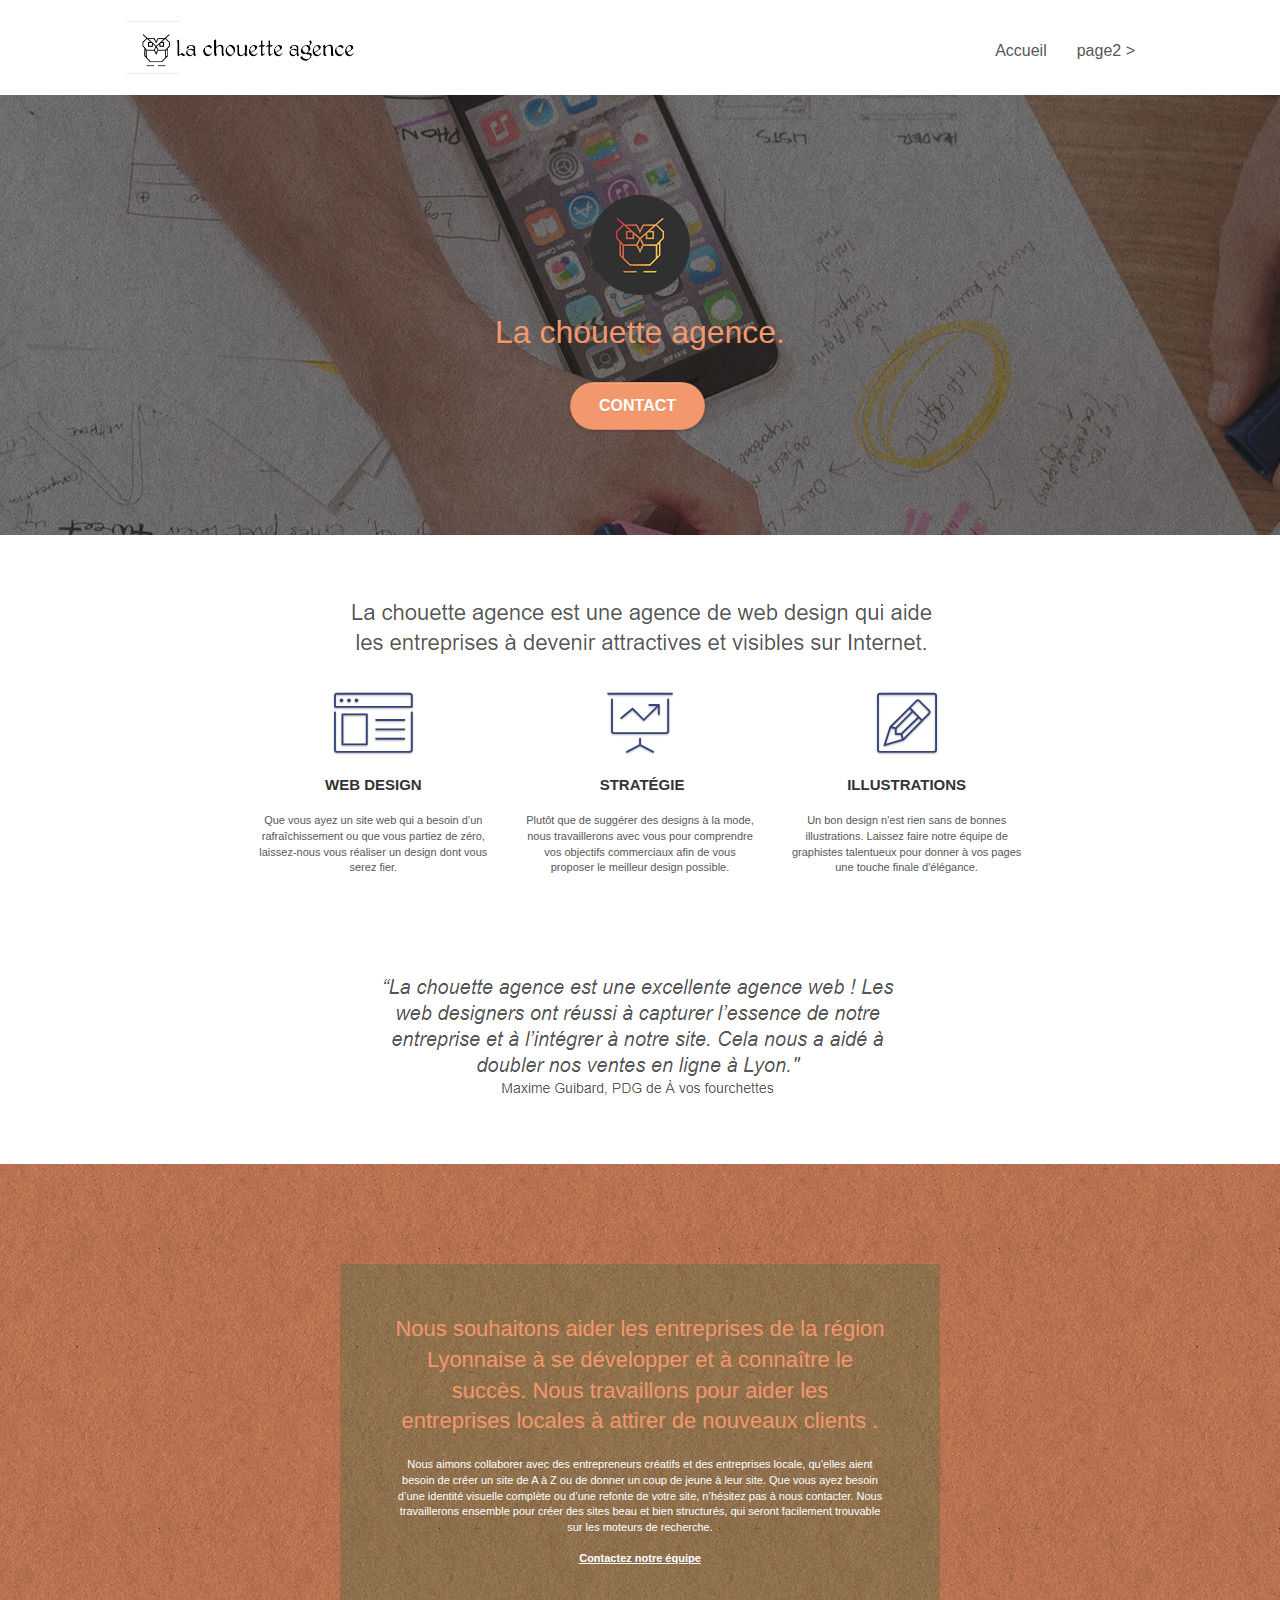
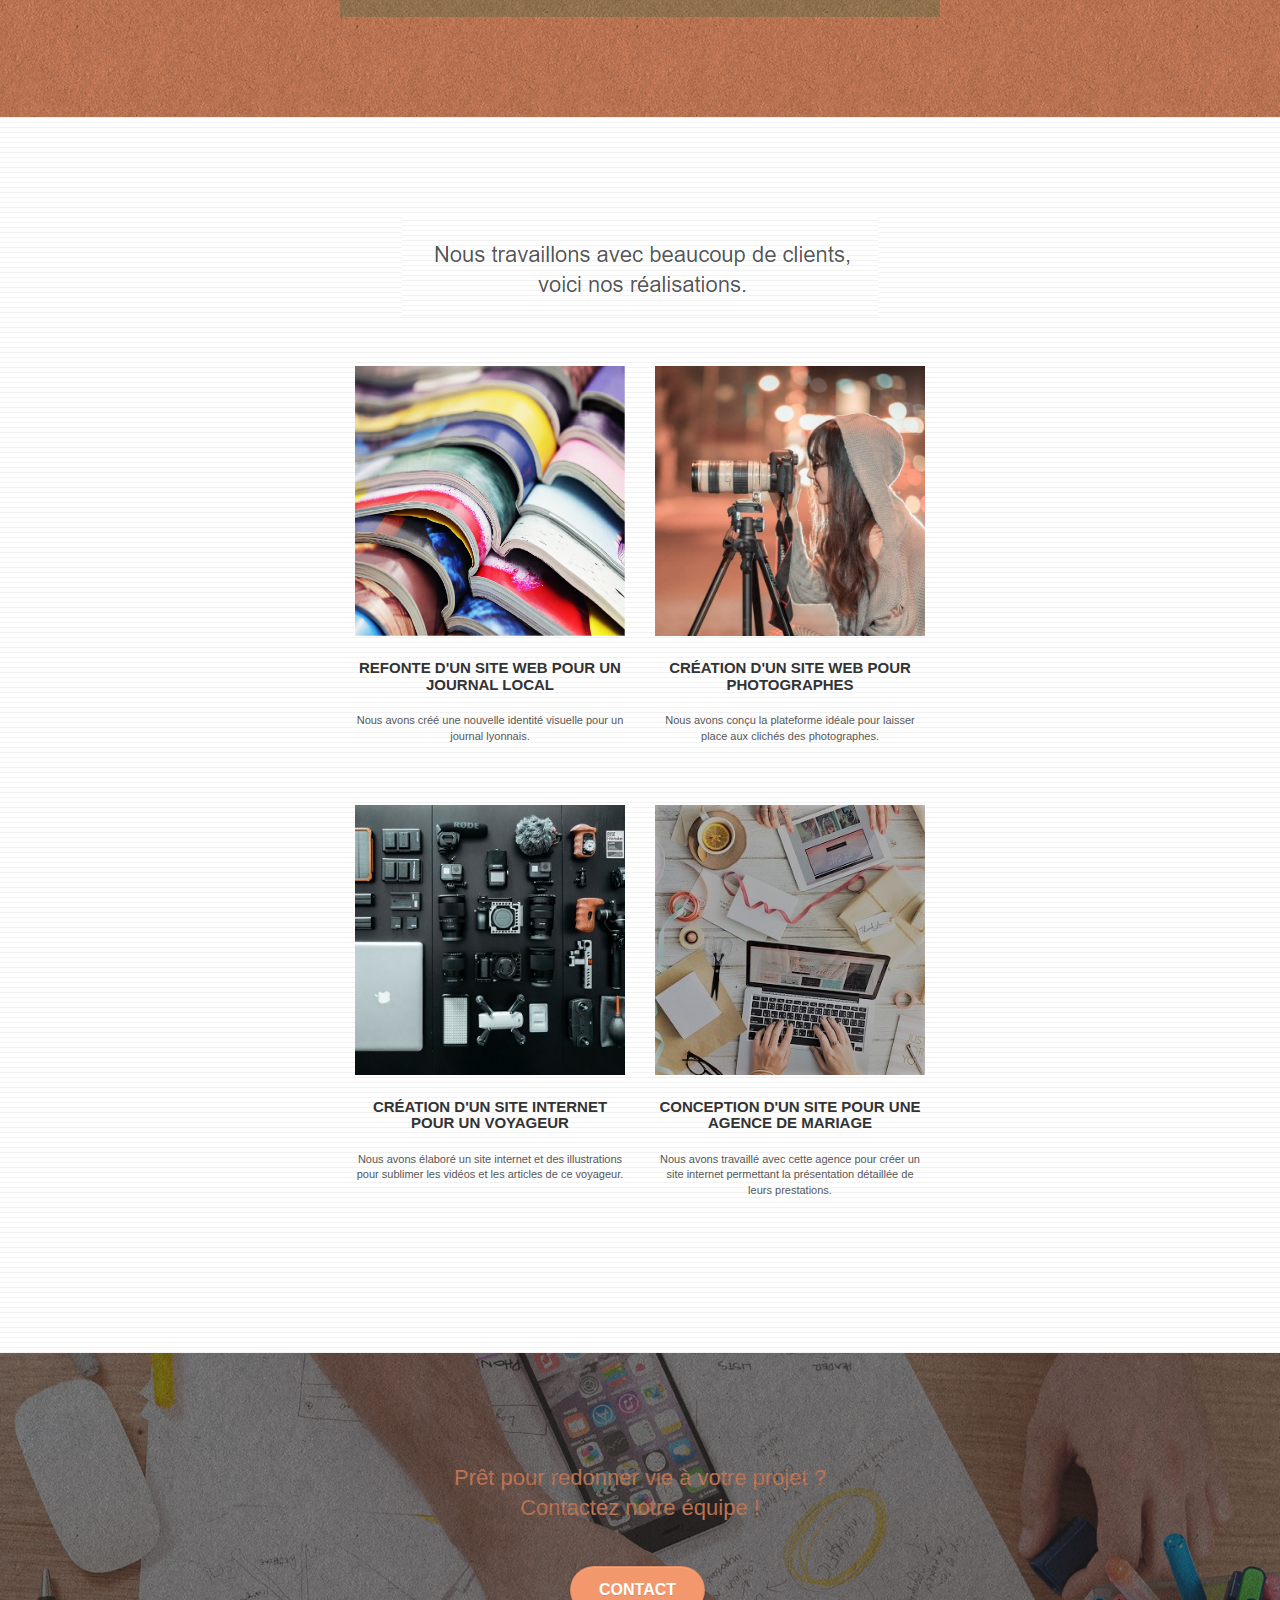
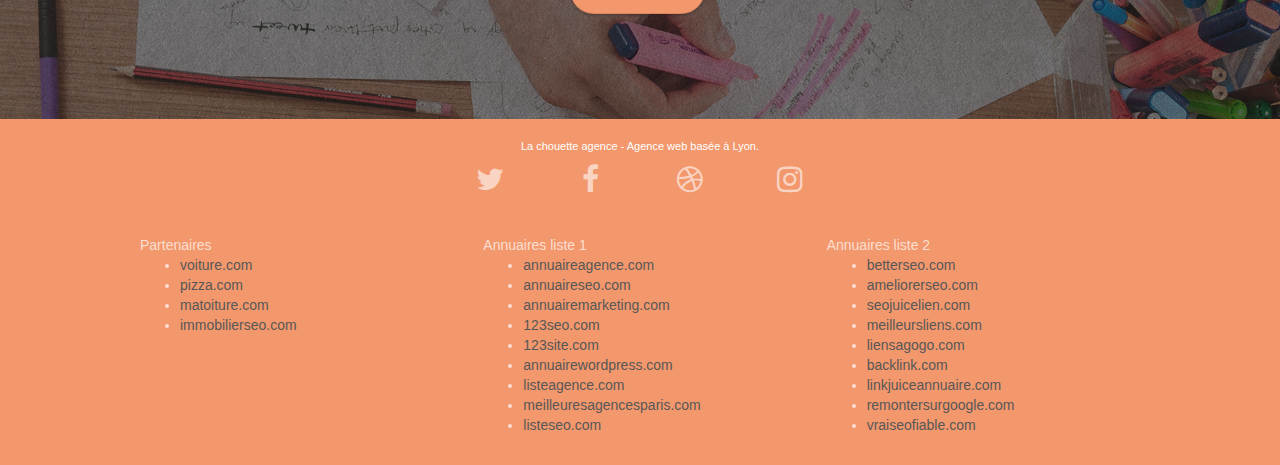
==== index.html @ ccd5a55a "lang fr" ====
<!doctype html>
<html lang="fr">
<head>
    <meta charset="utf-8">
    <meta name="keywords" content="seo, google, site web, site internet, agence design paris, agence design, agence design,agence design,agence design,agence design,agence design,agence design,agence design,agence design">
    <meta name="description" content="">
    <meta name="viewport" content="width=device-width, initial-scale=1.0, viewport-fit=cover">
    <link rel="shortcut icon" type="image/png" href="favicon.jpg">
    
	<link rel="stylesheet" type="text/css" href="./css/bootstrap.css">
	<link rel="stylesheet" type="text/css" href="style.css">
	<link rel="stylesheet" type="text/css" href="./css/font-awesome.css">
	<link rel="stylesheet" type="text/css" href="./css/et-line.css">
	
    
	<script src="./js/jquery-2.1.0.js"></script>
	<script src="./js/bootstrap.js"></script>
	<script src="./js/blocs.js"></script>
	<script src="./js/jquery.touchSwipe.js" defer></script>
	<script src="./js/gmaps.js"></script>

    <title>.</title>

    
<!-- Analytics -->
 
<!-- Analytics END -->
    
</head>
<body>
<!-- Principal conteneur -->
<div class="page-container">
    
<!-- bloc-0 -->
<div class="bloc bgc-white l-bloc " id="bloc-0">
	<div class="container bloc-sm">

		<nav class="navbar row">
			<div class="navbar-header">
				<div class="keywords" style="color:#cccccc;font-size:1px;">Agence web à paris, stratégie web, web design, illustrations, design de site web, site web, web, internet, site internet, site</div>
				<a class="navbar-brand" href="index.html"><img src="img/la-chouette-agence.png" alt="paris web design logo agence web meilleure agence" height="40" /></a>
				<div class="keywords" style="color:#cccccc;font-size:1px;">Agence web à paris, stratégie web, web design, illustrations, design de site web, site web, web, internet, site internet, site</div>
				<button id="nav-toggle" type="button" class="ui-navbar-toggle navbar-toggle" data-toggle="collapse" data-target=".navbar-1">
					<span class="sr-only">Toggle navigation</span><span class="icon-bar"></span><span class="icon-bar"></span><span class="icon-bar"></span>
				</button>
			</div>
			<div class="collapse navbar-collapse navbar-1 special-dropdown-nav">
				<ul class="site-navigation nav navbar-nav">
					<li>
						<a href="index.html">Accueil</a>
					</li>
					<li>
					</li>
					<li>
						<a href="page2.html">page2 &gt;</a>
					</li>
				</ul>
			</div>
		</nav>
	</div>
</div>
<!-- bloc-0 END -->

<!-- bloc-1-presentation -->
<div class="bloc bgc-dark-slate-blue bg-banniere d-bloc bg-t-edge bloc-bg-texture texture-paper b-parallax" id="bloc-1-hero">
	<div class="container bloc-lg">
		<div class="row tight-width-whitespace">
			<div class="col-sm-12">
				<img src="img/logo.png" class="center-block image-resize-mode" width="100" alt="La chouette agence, agence web paris, création logo paris" />
				<h1 class="text-center hero-bloc-text tc-white ">
					La chouette agence.
				</h1>
				<div class="text-center">
					<a href="page2.html" class="btn btn-lg btn-clean btn-rd cta-hero btn-atomic-tangerine" id="cta-hero">Contact</a>
				</div>
			</div>
		</div>
	</div>
</div>
<!-- bloc-1-presentation END -->

<!-- bloc-2-services -->
<div class="bloc bgc-white l-bloc" id="bloc-2-services">
	<div class="container bloc-md">
		<div class="row">
			<div class="col-sm-12 text-center">
				<img alt="agence web, agence web paris, web design paris, stratégie web" src="img/title.png" />
			</div>
		</div>
		<div class="row voffset-lg med-width-whitespace">
			<div class="col-sm-4">
				<div class="text-center">
					<span class="et-icon-browser sm-shadow icon-dark-slate-blue icons icon-lg"></span>
				</div>
				<h3 class="mg-md text-center">
					Web design
				</h3>
				<p class="text-center ">
					Que vous ayez un site web qui a besoin d&rsquo;un rafraîchissement ou que vous partiez de zéro, laissez-nous vous réaliser un design dont vous serez fier.
				</p>
			</div>
			<div class="col-sm-4">
				<div class="text-center">
					<span class="et-icon-presentation sm-shadow icon-dark-slate-blue icons icon-lg"></span>
				</div>
				<h3 class="mg-md text-center">
					&nbsp;Stratégie
				</h3>
				<p class="text-center ">
					Plutôt que de suggérer des designs à la mode, nous travaillerons avec vous pour comprendre vos objectifs commerciaux afin de vous proposer le meilleur design possible.<br>
				</p>
			</div>
			<div class="col-sm-4">
				<div class="text-center">
					<span class="et-icon-edit sm-shadow icon-dark-slate-blue icons icon-lg"></span>
				</div>
				<h3 class="mg-md text-center">
					Illustrations
				</h3>
				<p class="text-center ">
					Un bon design n'est rien sans de bonnes illustrations. Laissez faire notre équipe de graphistes talentueux pour donner à vos pages une touche finale d'élégance.
				</p>
			</div>
		</div>
		<div class="row voffset-lg voffset">
			<div class="col-xs-12 col-md-8 col-md-offset-2 text-center">
				<img alt="agence web, agence web paris, web design paris, stratégie web" src="img/citation.png" />

			</div>
		</div>
	</div>
</div>
<!-- bloc-2-services END -->

<!-- bloc-3-what-i-do -->
<div class="bloc tc-white bgc-atomic-tangerine bg-presentation d-bloc bloc-bg-texture texture-paper b-parallax" id="bloc-3-what-i-do">
	<div class="container bloc-lg">
		<div class="row tight-width-whitespace black-background">
			<div class="col-sm-12">
				<h2 class="mg-md text-center tc-white">
					Nous souhaitons aider les entreprises de la région Lyonnaise à se développer et à connaître le succès. Nous travaillons pour aider les entreprises locales à attirer de nouveaux clients .<br>
				</h2>
				<p class="text-center white">
					Nous aimons collaborer avec des entrepreneurs créatifs et des entreprises locale, qu’elles aient besoin de créer un site de A à Z ou de donner un coup de jeune à leur site. Que vous ayez besoin d’une identité visuelle complète ou d’une refonte de votre site, n’hésitez pas à nous contacter. Nous travaillerons ensemble pour créer des sites beau et bien structurés, qui seront facilement trouvable sur les moteurs de recherche. <br><br><a class="ltc-white bold-link" href="page2.html">Contactez notre équipe</a><br>
				</p>
			</div>
		</div>
	</div>
</div>
<!-- bloc-3-what-i-do END -->

<!-- bloc-4-portfolio -->
<div class="bloc bgc-white bg-lines-h2-bg bg-repeat l-bloc" id="bloc-4-portfolio">
	<div class="container bloc-lg">
		<div class="row">
			<div class="col-sm-12 text-center">
				<img alt="agence web, agence web paris, web design paris, stratégie web" src="img/title2.png" />
			</div>
		</div>
		<div class="row tight-width-whitespace portfolio-row">
			<div class="col-sm-6">
				<a href="#" data-lightbox="img/1.jpg" data-gallery-id="gallery-1" data-caption="Refonte d'un site web pour un journal local" data-frame="snapshot-lb"><img src="img/1.jpg" alt="paris web design logo agence web meilleure agence et refonte site web journal" class="img-responsive portfolio-thumb" /></a>
				<h3 class="mg-md text-center">
					Refonte d'un site web pour un journal local
				</h3>
				<p class="text-center">
					Nous avons créé une nouvelle identité visuelle pour un journal lyonnais.
				</p>
			</div>
			<div class="col-sm-6">
				<a href="#" data-lightbox="img/2.jpg" data-gallery-id="gallery-1" data-caption="Création d'un site web pour photographes" data-frame="snapshot-lb"><img src="img/2.jpg" class="img-responsive portfolio-thumb" alt="paris web design logo agence web meilleure agence, Création d'un site web pour photographes" /></a>
				<h3 class="mg-md text-center">
					Création d'un site web pour photographes
				</h3>
				<p class="text-center">
					Nous avons conçu la plateforme idéale pour laisser place aux clichés des photographes.
				</p>
			</div>
		</div>
		<div class="row tight-width-whitespace portfolio-row">
			<div class="col-sm-6">
				<a href="#" data-lightbox="img/3.bmp" data-gallery-id="gallery-1" data-caption="Création d'un site internet pour un voyageur" data-frame="snapshot-lb"><img src="img/3.bmp" class="img-responsive portfolio-thumb" alt="paris web design logo agence web meilleure agence, Création d'un site web pour voyageur"/></a>
				<h3 class="mg-md text-center">
					Création d'un site internet pour un voyageur
				</h3>
				<p class="text-center">
					Nous avons élaboré un site internet et des illustrations pour sublimer les vidéos et les articles de ce voyageur.
				</p>
			</div>
			<div class="col-sm-6">
				<a href="#" data-lightbox="img/4.bmp" data-gallery-id="gallery-1" data-caption="Conception d'un site pour une agence de mariage" data-frame="snapshot-lb"><img src="img/4.bmp" class="img-responsive portfolio-thumb" alt="paris web design logo agence web meilleure agence, Création d'un site web pour agence de mariage" /></a>
				<h3 class="mg-md text-center">
					Conception d'un site pour une agence de mariage
				</h3>
				<p class="text-center">
					Nous avons travaillé avec cette agence pour créer un site internet permettant la présentation détaillée de leurs prestations.
				</p>
			</div>
		</div>
	</div>
</div>
<!-- bloc-4-portfolio END -->

<!-- bloc-5-cta -->
<div class="bloc bgc-dark-slate-blue bg-banniere d-bloc bloc-bg-texture texture-paper" id="bloc-5-cta">
	<div class="container bloc-lg">
		<div class="row">
			<h2 class="mg-md text-center tc-white">
				Prêt pour redonner vie à votre projet ?<br>Contactez notre équipe !
			</h2>
			<div class="col-sm-12 text-center">
				<a href="page2.html" class="btn btn-atomic-tangerine btn-clean btn-rd btn-lg cta-hero">Contact</a>
			</div>
		</div>
	</div>
</div>
<!-- bloc-5-cta END -->

<!-- Footer - bloc-8 -->
<div class="bloc bgc-atomic-tangerine d-bloc" id="bloc-8">
	<div class="container bloc-sm">
		<div class="row">
			<div class="col-sm-12">
				<p class="text-center white">
					La chouette agence - Agence web basée à Lyon.<br>
				</p>
				<div class="row row-no-gutters social">
					<div class="col-sm-3">
						<div class="text-center">
							<a class="social" href="index.html"><span class="fa fa-twitter icon-md"></span></a>
						</div>
					</div>
					<div class="col-sm-3">
						<div class="text-center">
							<a class="social" href="index.html"><span class="fa fa-facebook icon-md"></span></a>
						</div>
					</div>
					<div class="col-sm-3">
						<div class="text-center">
							<a class="social" href="index.html"><span class="fa fa-dribbble icon-md"></span></a>
						</div>
					</div>
					<div class="col-sm-3">
						<div class="text-center">
							<a class="social" href="index.html"><span class="fa fa-instagram icon-md"></span></a>
						</div>
					</div>
					<div class="keywords" style="color:#F3976C;">Agence web à paris, stratégie web, web design, illustrations, design de site web, site web, web, internet, site internet, site</div>
				</div>
				<div class="row">
					<div class="col-sm-4">
						Partenaires
							<ul>
								<li><a href="voiture.com">voiture.com</a></li>
								<li><a href="pizza.com">pizza.com</a></li>
								<li><a href="matoiture.com">matoiture.com</a></li>
								<li><a href="immobilierseo.com">immobilierseo.com</a></li>
							</ul>		
					</div>
					<div class="col-sm-4">
						Annuaires liste 1
						<ul>
							<li><a href="annuaireagence.com">annuaireagence.com</a></li>
							<li><a href="annuaireseo.com">annuaireseo.com</a></li>
							<li><a href="annuairemarketing.com">annuairemarketing.com</a></li>
							<li><a href="123seoture.com">123seo.com</a></li>
							<li><a href="123site.com">123site.com</a></li>
							<li><a href="annuairewordpress.com">annuairewordpress.com</a></li>
							<li><a href="listeagence.com">listeagence.com</a></li>
							<li><a href="meilleuresagencesparis.com">meilleuresagencesparis.com</a></li>
							<li><a href="listeseo.com">listeseo.com</a></li>
						</ul>
					</div>
					<div class="col-sm-4">
						Annuaires liste 2
						<ul>
							<li><a href="betterseo.com">betterseo.com</a></li>
							<li><a href="ameliorerseo.com">ameliorerseo.com</a></li>
							<li><a href="seojuicelien.com">seojuicelien.com</a></li>
							<li><a href="meilleursliens.com">meilleursliens.com</a></li>
							<li><a href="liensagogo.com">liensagogo.com</a></li>
							<li><a href="backlink.com">backlink.com</a></li>
							<li><a href="linkjuiceannuaire.com">linkjuiceannuaire.com</a></li>
							<li><a href="remontersurgoogle.com">remontersurgoogle.com</a></li>
							<li><a href="vraiseofiable.com">vraiseofiable.com</a></li>
						</ul>
					</div>
				</div>
			</div>
		</div>
	</div>
</div>
<!-- Footer - bloc-8 END -->

</div>
<!-- Principal conteneur END -->
    

</body>
</html>
---- style.css ----
body {
    margin: 0;
    padding: 0;
    background: #FFF;
    overflow-x: hidden;
    -webkit-font-smoothing: antialiased;
    -moz-osx-font-smoothing: grayscale;
}

a,
button {
    transition: all .3s ease-in-out;
    outline: none!important;
}

a:hover {
    text-decoration: none;
    cursor: pointer;
}

#page-loading-blocs-notifaction {
    position: fixed;
    top: 0;
    bottom: 0;
    width: 100%;
    z-index: 100000;
    background: #FFFFFF url("img/pageload-spinner.gif") no-repeat center center;
}

.bloc {
    width: 100%;
    clear: both;
    background: 50% 50% no-repeat;
    padding: 0 50px;
    -webkit-background-size: cover;
    -moz-background-size: cover;
    -o-background-size: cover;
    background-size: cover;
    position: relative;
}

.bloc .container {
    padding-left: 0;
    padding-right: 0;
}

body > #bloc-2-services >.bloc-md > .row > .textcenter{
    font-size:40px;
}
.text-center > .titre1{
    font-size:25px;
    width:670px;
}

.bloc-lg {
    padding: 100px 50px;
}

.bloc-md {
    padding: 50px;
}

.bloc-sm {
    padding: 20px 50px;
}

.bg-center,
.bg-l-edge,
.bg-r-edge,
.bg-t-edge,
.bg-b-edge,
.bg-tl-edge,
.bg-bl-edge,
.bg-tr-edge,
.bg-br-edge,
.bg-repeat {
    -webkit-background-size: auto!important;
    -moz-background-size: auto!important;
    -o-background-size: auto!important;
    background-size: auto!important;
}

.bg-repeat {
    background: repeat;
}

.bg-t-edge {
    background: top no-repeat;
}

.bloc-bg-texture::before {
    content: "";
    background-size: 2px 2px;
    position: absolute;
    top: 0;
    bottom: 0;
    left: 0;
    right: 0;
}

.texture-paper::before {
    background: url("img/texture-paper.png");
    background-size: 280px 280px;
}

.b-parallax {
    background-attachment: fixed;
}

.d-bloc {
    color: rgba(255, 255, 255, .7);
}

.d-bloc button:hover {
    color: rgba(255, 255, 255, .9);
}

.d-bloc .icon-round,
.d-bloc .icon-square,
.d-bloc .icon-rounded,
.d-bloc .icon-semi-rounded-a,
.d-bloc .icon-semi-rounded-b {
    border-color: rgba(255, 255, 255, .9);
}

.d-bloc .divider-h span {
    border-color: rgba(255, 255, 255, .2);
}

.d-bloc .a-btn,
.d-bloc .navbar a,
.d-bloc .navbar-brand,
.d-bloc a .icon-sm,
.d-bloc a .icon-md,
.d-bloc a .icon-lg,
.d-bloc a .icon-xl,
.d-bloc h1 a,
.d-bloc h2 a,
.d-bloc h3 a,
.d-bloc h4 a,
.d-bloc h5 a,
.d-bloc h6 a,
.d-bloc p a {
    color: rgba(255, 255, 255, .6);
}

.d-bloc .a-btn:hover,
.d-bloc .navbar a:hover,
.d-bloc .navbar-brand:hover,
.d-bloc a:hover .icon-sm,
.d-bloc a:hover .icon-md,
.d-bloc a:hover .icon-lg,
.d-bloc a:hover .icon-xl,
.d-bloc h1 a:hover,
.d-bloc h2 a:hover,
.d-bloc h3 a:hover,
.d-bloc h4 a:hover,
.d-bloc h5 a:hover,
.d-bloc h6 a:hover,
.d-bloc p a:hover {
    color: rgba(255, 255, 255, 1);
}

.d-bloc .navbar-toggle .icon-bar {
    background: rgba(255, 255, 255, 1);
}

.d-bloc .btn-wire,
.d-bloc .btn-wire:hover {
    color: rgba(255, 255, 255, 1);
    border-color: rgba(255, 255, 255, 1);
}

.d-bloc .panel {
    color: rgba(0, 0, 0, .5);
}

.d-bloc .panel button:hover {
    color: rgba(0, 0, 0, .7);
}

.d-bloc .panel icon {
    border-color: rgba(0, 0, 0, .7);
}

.d-bloc .panel .divider-h span {
    border-color: rgba(0, 0, 0, .1);
}

.d-bloc .panel .a-btn {
    color: rgba(0, 0, 0, .6);
}

.d-bloc .panel .a-btn:hover {
    color: rgba(0, 0, 0, 1);
}

.d-bloc .panel .btn-wire,
.d-bloc .panel .btn-wire:hover {
    color: rgba(0, 0, 0, .7);
    border-color: rgba(0, 0, 0, .3);
}

.d-bloc .panel,
.l-bloc {
    color: rgba(0, 0, 0, .5);
}

.d-bloc .panel button:hover,
.l-bloc button:hover {
    color: rgba(0, 0, 0, .7);
}

.l-bloc .icon-round,
.l-bloc .icon-square,
.l-bloc .icon-rounded,
.l-bloc .icon-semi-rounded-a,
.l-bloc .icon-semi-rounded-b {
    border-color: rgba(0, 0, 0, .7);
}

.d-bloc .panel .divider-h span,
.l-bloc .divider-h span {
    border-color: rgba(0, 0, 0, .1);
}

.d-bloc .panel .a-btn,
.l-bloc .a-btn,
.l-bloc .navbar a,
.l-bloc .navbar-brand,
.l-bloc a .icon-sm,
.l-bloc a .icon-md,
.l-bloc a .icon-lg,
.l-bloc a .icon-xl,
.l-bloc h1 a,
.l-bloc h2 a,
.l-bloc h3 a,
.l-bloc h4 a,
.l-bloc h5 a,
.l-bloc h6 a,
.l-bloc p a {
    color: rgba(0, 0, 0, .6);
}

.d-bloc .panel .a-btn:hover,
.l-bloc .a-btn:hover,
.l-bloc .navbar a:hover,
.l-bloc .navbar-brand:hover,
.l-bloc a:hover .icon-sm,
.l-bloc a:hover .icon-md,
.l-bloc a:hover .icon-lg,
.l-bloc a:hover .icon-xl,
.l-bloc h1 a:hover,
.l-bloc h2 a:hover,
.l-bloc h3 a:hover,
.l-bloc h4 a:hover,
.l-bloc h5 a:hover,
.l-bloc h6 a:hover,
.l-bloc p a:hover {
    color: rgba(0, 0, 0, 1);
}

.l-bloc .navbar-toggle .icon-bar {
    color: rgba(0, 0, 0, .6);
}

.d-bloc .panel .btn-wire,
.d-bloc .panel .btn-wire:hover,
.l-bloc .btn-wire,
.l-bloc .btn-wire:hover {
    color: rgba(0, 0, 0, .7);
    border-color: rgba(0, 0, 0, .3);
}

.voffset {
    margin-top: 30px;
}

.voffset-lg {
    margin-top: 80px;
}

.row-no-gutters {
    margin-right: 0;
    margin-left: 0;
}

.row.row-no-gutters > [class^="col-"],
.row.row-no-gutters > [class*=" col-"] {
    padding-right: 0;
    padding-left: 0;
}

#bloc-1-hero h1 {
    font-size: 32px;
}

.navbar {
    margin-bottom: 0;
    z-index: 1;
}

.navbar-brand {
    height: auto;
    padding: 3px 15px;
    font-size: 25px;
    font-weight: normal;
    font-weight: 600;
    line-height: 44px;
}

.navbar-brand img {
    max-height: 200px;
    margin: 0 5px 0 0;
    display: inline;
}

.navbar-brand img[src$=svg] {
    min-width: 100px;
}

.nav-center .navbar-brand img {
    margin: 0;
}

.navbar .nav {
    padding-top: 2px;
    margin-right: -16px;
    float: right;
    z-index: 1;
}

.nav > li {
    float: left;
    margin-top: 4px;
    font-size: 16px;
}

.navbar-nav .open .dropdown-menu > li > a {
    text-align: inherit;
}

.nav > li a:hover,
.nav > li a:focus {
    background: transparent;
}

.navbar-toggle {
    margin: 10px 10px 0 0;
    border: 0px;
}

.navbar-toggle:hover {
    background: transparent!important;
}

.navbar-toggle .icon-bar {
    background-color: rgba(0, 0, 0, .5);
    width: 26px;
}

.nav-invert .navbar .nav {
    float: left;
}

.nav-invert .navbar-header,
.nav-invert .navbar-brand {
    float: right;
    position: relative;
    z-index: 2;
}

@media (min-width: 768px) {
    .site-navigation {
        position: absolute;
        top: 50%;
        right: 20px;
        transform: translate(0, -50%);
        -webkit-transform: translateY(-50%);
    }
    .nav > li .dropdown-menu a,
    .nav > li .dropdown-menu a:hover {
        color: #484848;
    }
    .nav-invert .site-navigation {
        left: 0;
        right: 0;
    }
    .nav-center {
        text-align: center;
    }
    .nav-center .navbar-header {
        width: 100%;
    }
    .nav-center .navbar-header,
    .nav-center .navbar-brand,
    .nav-center .nav > li {
        float: none;
        display: inline-block;
    }
    .nav-center .site-navigation {
        position: relative;
        width: 100%;
        right: 0;
        margin-right: 0px;
        margin-top: 20px;
    }
    .nav-center.mini-nav .navbar-toggle {
        float: none;
        margin: 10px auto 0;
    }
}

.nav > li > .dropdown a {
    background: none!important;
    display: block;
    padding: 14px 15px;
}

nav .caret {
    margin: 0 5px;
}

.dropdown-menu .dropdown-menu {
    top: -8px;
    left: 100%;
}

.dropdown-menu .dropmenu-flow-right {
    top: 100%;
    left: 0;
    margin-left: -1px;
    border-top-left-radius: 0;
    border-top-right-radius: 0;
}

.dropdown-menu .dropdown span {
    border: 4px solid black;
    border-top-color: transparent;
    border-right-color: transparent;
    border-bottom-color: transparent;
    margin: 6px -5px 0 0!important;
    float: right;
}

.mg-md {
    margin-top: 10px;
    margin-bottom: 20px;
}

.mg-lg {
    margin-top: 10px;
    margin-bottom: 40px;
}

.btn {
    margin: 0 5px 5px 0;
}

.btn.pull-right {
    margin: 0 0 5px 5px;
}

.btn-d,
.btn-d:hover,
.btn-d:focus {
    color: #FFF;
    background: rgba(0, 0, 0, .3);
}

button {
    outline: none!important;
}

.btn-rd {
    border-radius: 40px;
}

.btn-clean {
    border: 1px solid rgba(0, 0, 0, .08);
    border-bottom-color: rgba(0, 0, 0, .1);
    text-shadow: 0 1px 0 rgba(0, 0, 1, .1);
    box-shadow: 0 1px 3px rgba(0, 0, 1, .25), inset 0 1px 0 0 rgba(255, 255, 255, .15);
}

.icon-md {
    font-size: 30px!important;
}

.icon-lg {
    font-size: 60px!important;
}

.sm-shadow {
    text-shadow: 0 1px 2px rgba(0, 0, 0, .3);
}

.panel-sq,
.panel-sq .panel-heading,
.panel-sq .panel-footer {
    border-radius: 0;
}

.panel-rd {
    border-radius: 30px;
}

.panel-rd .panel-heading {
    border-radius: 29px 29px 0 0;
}

.panel-rd .panel-footer {
    border-radius: 0 0 29px 29px;
}

.form-control {
    border-color: rgba(0, 0, 0, .1);
    box-shadow: none;
}

.scrollToTop {
    width: 40px;
    height: 40px;
    position: fixed;
    bottom: 20px;
    right: 20px;
    opacity: 0;
    z-index: 500;
    transition: all .3s ease-in-out;
}

.scrollToTop span {
    margin-top: 6px;
}

.showScrollTop {
    font-size: 14px;
    opacity: 1;
}

a[data-lightbox] {
    position: relative;
    display: block;
    text-align: center;
}

a[data-lightbox]:hover::before {
    content: "+";
    font-family: "HelveticaNeue-Light", "Helvetica Neue Light", "Helvetica Neue", Helvetica, Arial;
    font-size: 32px;
    width: 50px;
    height: 50px;
    margin-left: -25px;
    border-radius: 50%;
    background: rgba(0, 0, 0, .6);
    color: #FFF;
    font-weight: 100;
    z-index: 1;
    position: absolute;
    top: 50%;
    transform: translateY(-50%);
    -webkit-transform: translateY(-50%);
}

a[data-lightbox]:hover img {
    opacity: 0.6;
    -webkit-animation-fill-mode: none;
    animation-fill-mode: none;
}

#lightbox-modal {
    display: flex;
    align-items: center;
}

#lightbox-modal .modal-dialog {
    width: 90%;
    max-width: 900px;
    margin: 0 auto 0;
}

#lightbox-modal .modal-dialog img {
    max-height: 90vh;
    margin: 0 auto;
}

.lightbox-caption {
    padding: 20px;
    color: #FFF;
    background: rgba(0, 0, 0, .5);
    position: absolute;
    left: 15px;
    right: 15px;
    bottom: 5px;
}

.close-lightbox {
    color: #FFF;
    font-size: 30px;
    position: absolute;
    top: 20px;
    right: 20px;
    z-index: 20;
    background: rgba(0, 0, 0, .5);
    border: none;
    line-height: 30px;
    padding: 0 9px 5px;
    opacity: 0.3;
}

.close-lightbox:hover,
.next-lightbox:hover,
.prev-lightbox:hover {
    opacity: 1.0;
    color: #FFF;
}

.next-lightbox,
.prev-lightbox {
    font-size: 20px;
    color: rgba(255, 255, 255, .9);
    background: rgba(0, 0, 0, .5);
    transition: all .2s ease-in-out;
    position: absolute;
    top: 45%;
    z-index: 1;
    opacity: 0.4;
}

.next-lightbox {
    padding: 6px 8px 1px 13px;
    right: 25px;
}

.prev-lightbox {
    padding: 6px 13px 1px 10px;
    left: 25px;
}

.snapshot-lb .modal-body {
    padding-bottom: 45px;
}

.snapshot-lb .lightbox-caption {
    padding: 0;
    color: rgba(0, 0, 0, .5);
    background: none;
}

h1,
h2,
h3,
h4,
h5,
h6,
p,
label,
.btn,
a {
    font-family: "helvetica";
    font-weight: 400;
    color: #575757!important;
}

.container {
    max-width: 1000px;
}

.hero-bloc-text {
    font-size: 38px;
}

.hero-bloc-text-sub {
    font-size: 36px;
}

.statement-bloc-text {
    line-height: 26px;
    font-style: italic;
    font-size: 20px;
    text-align: center;
    font-weight: lighter;
    max-width: 520px;
    margin: auto auto auto auto;
}

p {
    font-size: 11px;
}

.tight-width-whitespace {
    max-width: 600px;
    margin: auto auto auto auto;
}

.h1 {
    font-size: 20px;
    font-family: "Open Sans";
}

.cta-hero {
    margin-top: 22px;
    color: #FFFFFF!important;
    text-transform: uppercase;
    padding: 12px 28px 12px 28px;
    font-size: 16px;
    font-weight: 700;
}

.social {
    max-width: 400px;
    margin: auto auto auto auto;
}

h2 {
    font-size: 22px;
    line-height: 1.4em;
}

h3 {
    font-size: 15px;
    text-transform: uppercase;
    font-weight: 700;
    color: #333333!important;
}

.med-width-whitespace {
    max-width: 800px;
    margin: auto auto auto auto;
    box-shadow: 0px 0px 0px #000000;
}

h1 {
    color: #333333!important;
}

h4 {
    color: #333333!important;
}

.icons {
    margin-bottom: 14px;
    margin-top: 24px;
}

.white {
    color: #FFFFFF!important;
}

.portfolio-thumb {
    margin-bottom: 24px;
}

.portfolio-row {
    margin-bottom: 44px;
    margin-top: 50px;
}

.avatar {
    box-shadow: 0px 4px 9px rgba(0, 0, 0, 0.3);
}

.black-background {
    background-color: rgba(165, 147, 99, 0.7);
    padding: 40px 40px 40px 40px;
}

.bold-link {
    font-weight: 900;
    text-decoration: underline!important;
}

.bgc-white {
    background-color: #FFFFFF;
}

.bgc-dark-slate-blue {
    background-color: #364577;
}

.bgc-atomic-tangerine {
    background-color: #F3976C;
}

.tc-white {
    color: #F3976C!important;
}

.btn-atomic-tangerine {
    background: #F3976C;
    color: #FFFFFF!important;
}

.btn-atomic-tangerine:hover {
    background: #c27956!important;
    color: #FFFFFF!important;
}

.ltc-white {
    color: #FFFFFF!important;
}

.ltc-white:hover {
    color: #cccccc!important;
}

.ltc-atomic-tangerine {
    color: #F3976C!important;
}

.ltc-atomic-tangerine:hover {
    color: #c27956!important;
}

.icon-dark-slate-blue {
    color: #364577!important;
    border-color: #364577!important;
}

.bg-dots-bg {
    background-image: url("img/dots-bg.png");
}

.bg-lines-h2-bg {
    background-image: url("img/lines-h2-bg.png");
}

.bg-banniere {
    background-image: url("img/la-chouette-agence-banniere.jpg");
}

.bg-presentation {
    background-image: url("img/image-de-presentation.bmp");
}

@media (max-width: 1024px) {
    .bloc {
        padding-left: 20px;
        padding-right: 20px;
    }
    .bloc.full-width-bloc,
    .bloc-tile-2.full-width-bloc .container,
    .bloc-tile-3.full-width-bloc .container,
    .bloc-tile-4.full-width-bloc .container {
        padding-left: 0;
        padding-right: 0;
    }
}

@media (max-width: 992px) and (min-width: 768px) {
    .navbar .nav {
        max-width: 80%
    }
    .nav-center.navbar .nav {
        max-width: 100%
    }
}

@media only screen and (min-device-width: 768px) and (max-device-width: 1024px) and (orientation: landscape) {
    .b-parallax {
        background-attachment: scroll;
    }
}

@media only screen and (min-device-width: 1024px) and (max-device-width: 1366px) and (-webkit-min-device-pixel-ratio: 1.5) {
    .b-parallax {
        background-attachment: scroll;
    }
}

@media (max-width: 991px) {
    .container {
        width: 100%;
    }
    .b-parallax {
        background-attachment: scroll;
    }
    .page-container,
    #hero-bloc {
        overflow-x: hidden;
        position: relative;
    }
    .bloc {
        padding-left: constant(safe-area-inset-left);
        padding-right: constant(safe-area-inset-right);
    }
    .bloc-group,
    .bloc-group .bloc {
        display: block;
        width: 100%;
    }
    .bloc-fill-screen .fill-bloc-top-edge,
    .bloc-fill-screen .fill-bloc-bottom-edge {
        padding: 0 20px;
        padding-left: constant(safe-area-inset-left);
        padding-right: constant(safe-area-inset-right);
    }
}

@media (max-width: 767px) {
    .page-container {
        overflow-x: hidden;
        position: relative;
    }
    h1,
    h2,
    h3,
    h4,
    h5,
    h6,
    p,
    #disqus_thread {
        padding-left: 10px!important;
        padding-right: 10px!important;
    }
    .b-parallax {
        background-attachment: scroll;
    }
    .navbar .nav {
        padding-top: 0;
        border-top: 1px solid rgba(0, 0, 0, .2);
        float: none!important;
    }
    .navbar.row {
        margin-left: 0;
        margin-right: 0;
    }
    .site-navigation {
        position: inherit;
        transform: none;
        -webkit-transform: none;
        -ms-transform: none;
    }
    .nav > li {
        margin-top: 0;
        border-bottom: 1px solid rgba(0, 0, 0, .1);
        background: rgba(0, 0, 0, .05);
        text-align: left;
        padding-left: 15px;
        width: 100%;
    }
    .nav > li:hover {
        background: rgba(0, 0, 0, .08);
    }
    .dropdown .dropdown a .caret {
        float: none;
        margin: 5px 0 0 10px!important;
        border: 4px solid black;
        border-bottom-color: transparent;
        border-right-color: transparent;
        border-left-color: transparent;
    }
    #hero-bloc .navbar .nav {
        background: rgba(0, 0, 0, .8);
    }
    #hero-bloc .navbar .nav a {
        color: rgba(255, 255, 255, .6);
    }
    .hero {
        padding: 50px 0;
    }
    .hero-nav {
        left: -1px;
        right: -1px;
    }
    .navbar-collapse {
        padding: 0;
        overflow-x: hidden;
        -webkit-box-shadow: none;
        box-shadow: none;
    }
    .navbar-brand img {
        max-height: 40px;
        width: auto;
    }
    .nav-invert .navbar-header {
        float: none;
        width: 100%;
    }
    .nav-invert .navbar-toggle {
        float: left;
        margin-left: 10px;
    }
    .bloc {
        padding-left: 0;
        padding-right: 0;
    }
    .bloc-xxl,
    .bloc-xl,
    .bloc-lg {
        padding: 40px 0;
    }
    .bloc-sm,
    .bloc-md {
        padding-left: 0;
        padding-right: 0;
    }
    .bloc-tile-2 .container,
    .bloc-tile-3 .container,
    .bloc-tile-4 .container,
    .bloc-fill-screen .fill-bloc-top-edge,
    .bloc-fill-screen .fill-bloc-bottom-edge {
        padding-left: 0;
        padding-right: 0;
    }
    .a-block {
        padding: 0 10px;
    }
    .btn-dwn {
        display: none;
    }
    .voffset {
        margin-top: 5px;
    }
    .voffset-md {
        margin-top: 20px;
    }
    .voffset-lg {
        margin-top: 30px;
    }
    form {
        padding: 5px;
    }
    .close-lightbox {
        display: inline-block;
    }
    .blocsapp-device-iphone5 {
        background-size: 216px 425px;
        padding-top: 60px;
        width: 216px;
        height: 425px;
    }
    .blocsapp-device-iphone5 img {
        width: 180px;
        height: 320px;
    }
}

@media (max-width: 400px) {
    .bloc {
        padding-left: 0;
        padding-right: 0;
    }
}

@media (max-width: 767px) {
    .bloc-mob-center-text {
        text-align: center;
    }
}
---- css/et-line.css ----
@font-face {
    font-family: et-line;
    src: url(../fonts/et-line.eot);
    src: url(../fonts/et-line.eot?#iefix) format('embedded-opentype'), url(../fonts/et-line.woff) format('woff'), url(../fonts/et-line.ttf) format('truetype'), url(../fonts/et-line.svg#et-line) format('svg');
    font-weight: 400;
    font-style: normal
}

.et-icon-adjustments,
.et-icon-alarmclock,
.et-icon-anchor,
.et-icon-aperture,
.et-icon-attachment,
.et-icon-bargraph,
.et-icon-basket,
.et-icon-beaker,
.et-icon-bike,
.et-icon-book-open,
.et-icon-briefcase,
.et-icon-browser,
.et-icon-calendar,
.et-icon-camera,
.et-icon-caution,
.et-icon-chat,
.et-icon-circle-compass,
.et-icon-clipboard,
.et-icon-clock,
.et-icon-cloud,
.et-icon-compass,
.et-icon-desktop,
.et-icon-dial,
.et-icon-document,
.et-icon-documents,
.et-icon-download,
.et-icon-dribbble,
.et-icon-edit,
.et-icon-envelope,
.et-icon-expand,
.et-icon-facebook,
.et-icon-flag,
.et-icon-focus,
.et-icon-gears,
.et-icon-genius,
.et-icon-gift,
.et-icon-global,
.et-icon-globe,
.et-icon-googleplus,
.et-icon-grid,
.et-icon-happy,
.et-icon-hazardous,
.et-icon-heart,
.et-icon-hotairballoon,
.et-icon-hourglass,
.et-icon-key,
.et-icon-laptop,
.et-icon-layers,
.et-icon-lifesaver,
.et-icon-lightbulb,
.et-icon-linegraph,
.et-icon-linkedin,
.et-icon-lock,
.et-icon-magnifying-glass,
.et-icon-map,
.et-icon-map-pin,
.et-icon-megaphone,
.et-icon-mic,
.et-icon-mobile,
.et-icon-newspaper,
.et-icon-notebook,
.et-icon-paintbrush,
.et-icon-paperclip,
.et-icon-pencil,
.et-icon-phone,
.et-icon-picture,
.et-icon-pictures,
.et-icon-piechart,
.et-icon-presentation,
.et-icon-pricetags,
.et-icon-printer,
.et-icon-profile-female,
.et-icon-profile-male,
.et-icon-puzzle,
.et-icon-quote,
.et-icon-recycle,
.et-icon-refresh,
.et-icon-ribbon,
.et-icon-rss,
.et-icon-sad,
.et-icon-scissors,
.et-icon-scope,
.et-icon-search,
.et-icon-shield,
.et-icon-speedometer,
.et-icon-strategy,
.et-icon-streetsign,
.et-icon-tablet,
.et-icon-target,
.et-icon-telescope,
.et-icon-toolbox,
.et-icon-tools,
.et-icon-tools-2,
.et-icon-trophy,
.et-icon-tumblr,
.et-icon-twitter,
.et-icon-upload,
.et-icon-video,
.et-icon-wallet,
.et-icon-wine {
    font-family: et-line;
    speak: none;
    font-style: normal;
    font-weight: 400;
    font-variant: normal;
    text-transform: none;
    line-height: 1;
    -webkit-font-smoothing: antialiased;
    -moz-osx-font-smoothing: grayscale;
    display: inline-block
}

.et-icon-mobile:before {
    content: "\e000"
}

.et-icon-laptop:before {
    content: "\e001"
}

.et-icon-desktop:before {
    content: "\e002"
}

.et-icon-tablet:before {
    content: "\e003"
}

.et-icon-phone:before {
    content: "\e004"
}

.et-icon-document:before {
    content: "\e005"
}

.et-icon-documents:before {
    content: "\e006"
}

.et-icon-search:before {
    content: "\e007"
}

.et-icon-clipboard:before {
    content: "\e008"
}

.et-icon-newspaper:before {
    content: "\e009"
}

.et-icon-notebook:before {
    content: "\e00a"
}

.et-icon-book-open:before {
    content: "\e00b"
}

.et-icon-browser:before {
    content: "\e00c"
}

.et-icon-calendar:before {
    content: "\e00d"
}

.et-icon-presentation:before {
    content: "\e00e"
}

.et-icon-picture:before {
    content: "\e00f"
}

.et-icon-pictures:before {
    content: "\e010"
}

.et-icon-video:before {
    content: "\e011"
}

.et-icon-camera:before {
    content: "\e012"
}

.et-icon-printer:before {
    content: "\e013"
}

.et-icon-toolbox:before {
    content: "\e014"
}

.et-icon-briefcase:before {
    content: "\e015"
}

.et-icon-wallet:before {
    content: "\e016"
}

.et-icon-gift:before {
    content: "\e017"
}

.et-icon-bargraph:before {
    content: "\e018"
}

.et-icon-grid:before {
    content: "\e019"
}

.et-icon-expand:before {
    content: "\e01a"
}

.et-icon-focus:before {
    content: "\e01b"
}

.et-icon-edit:before {
    content: "\e01c"
}

.et-icon-adjustments:before {
    content: "\e01d"
}

.et-icon-ribbon:before {
    content: "\e01e"
}

.et-icon-hourglass:before {
    content: "\e01f"
}

.et-icon-lock:before {
    content: "\e020"
}

.et-icon-megaphone:before {
    content: "\e021"
}

.et-icon-shield:before {
    content: "\e022"
}

.et-icon-trophy:before {
    content: "\e023"
}

.et-icon-flag:before {
    content: "\e024"
}

.et-icon-map:before {
    content: "\e025"
}

.et-icon-puzzle:before {
    content: "\e026"
}

.et-icon-basket:before {
    content: "\e027"
}

.et-icon-envelope:before {
    content: "\e028"
}

.et-icon-streetsign:before {
    content: "\e029"
}

.et-icon-telescope:before {
    content: "\e02a"
}

.et-icon-gears:before {
    content: "\e02b"
}

.et-icon-key:before {
    content: "\e02c"
}

.et-icon-paperclip:before {
    content: "\e02d"
}

.et-icon-attachment:before {
    content: "\e02e"
}

.et-icon-pricetags:before {
    content: "\e02f"
}

.et-icon-lightbulb:before {
    content: "\e030"
}

.et-icon-layers:before {
    content: "\e031"
}

.et-icon-pencil:before {
    content: "\e032"
}

.et-icon-tools:before {
    content: "\e033"
}

.et-icon-tools-2:before {
    content: "\e034"
}

.et-icon-scissors:before {
    content: "\e035"
}

.et-icon-paintbrush:before {
    content: "\e036"
}

.et-icon-magnifying-glass:before {
    content: "\e037"
}

.et-icon-circle-compass:before {
    content: "\e038"
}

.et-icon-linegraph:before {
    content: "\e039"
}

.et-icon-mic:before {
    content: "\e03a"
}

.et-icon-strategy:before {
    content: "\e03b"
}

.et-icon-beaker:before {
    content: "\e03c"
}

.et-icon-caution:before {
    content: "\e03d"
}

.et-icon-recycle:before {
    content: "\e03e"
}

.et-icon-anchor:before {
    content: "\e03f"
}

.et-icon-profile-male:before {
    content: "\e040"
}

.et-icon-profile-female:before {
    content: "\e041"
}

.et-icon-bike:before {
    content: "\e042"
}

.et-icon-wine:before {
    content: "\e043"
}

.et-icon-hotairballoon:before {
    content: "\e044"
}

.et-icon-globe:before {
    content: "\e045"
}

.et-icon-genius:before {
    content: "\e046"
}

.et-icon-map-pin:before {
    content: "\e047"
}

.et-icon-dial:before {
    content: "\e048"
}

.et-icon-chat:before {
    content: "\e049"
}

.et-icon-heart:before {
    content: "\e04a"
}

.et-icon-cloud:before {
    content: "\e04b"
}

.et-icon-upload:before {
    content: "\e04c"
}

.et-icon-download:before {
    content: "\e04d"
}

.et-icon-target:before {
    content: "\e04e"
}

.et-icon-hazardous:before {
    content: "\e04f"
}

.et-icon-piechart:before {
    content: "\e050"
}

.et-icon-speedometer:before {
    content: "\e051"
}

.et-icon-global:before {
    content: "\e052"
}

.et-icon-compass:before {
    content: "\e053"
}

.et-icon-lifesaver:before {
    content: "\e054"
}

.et-icon-clock:before {
    content: "\e055"
}

.et-icon-aperture:before {
    content: "\e056"
}

.et-icon-quote:before {
    content: "\e057"
}

.et-icon-scope:before {
    content: "\e058"
}

.et-icon-alarmclock:before {
    content: "\e059"
}

.et-icon-refresh:before {
    content: "\e05a"
}

.et-icon-happy:before {
    content: "\e05b"
}

.et-icon-sad:before {
    content: "\e05c"
}

.et-icon-facebook:before {
    content: "\e05d"
}

.et-icon-twitter:before {
    content: "\e05e"
}

.et-icon-googleplus:before {
    content: "\e05f"
}

.et-icon-rss:before {
    content: "\e060"
}

.et-icon-tumblr:before {
    content: "\e061"
}

.et-icon-linkedin:before {
    content: "\e062"
}

.et-icon-dribbble:before {
    content: "\e063"
}
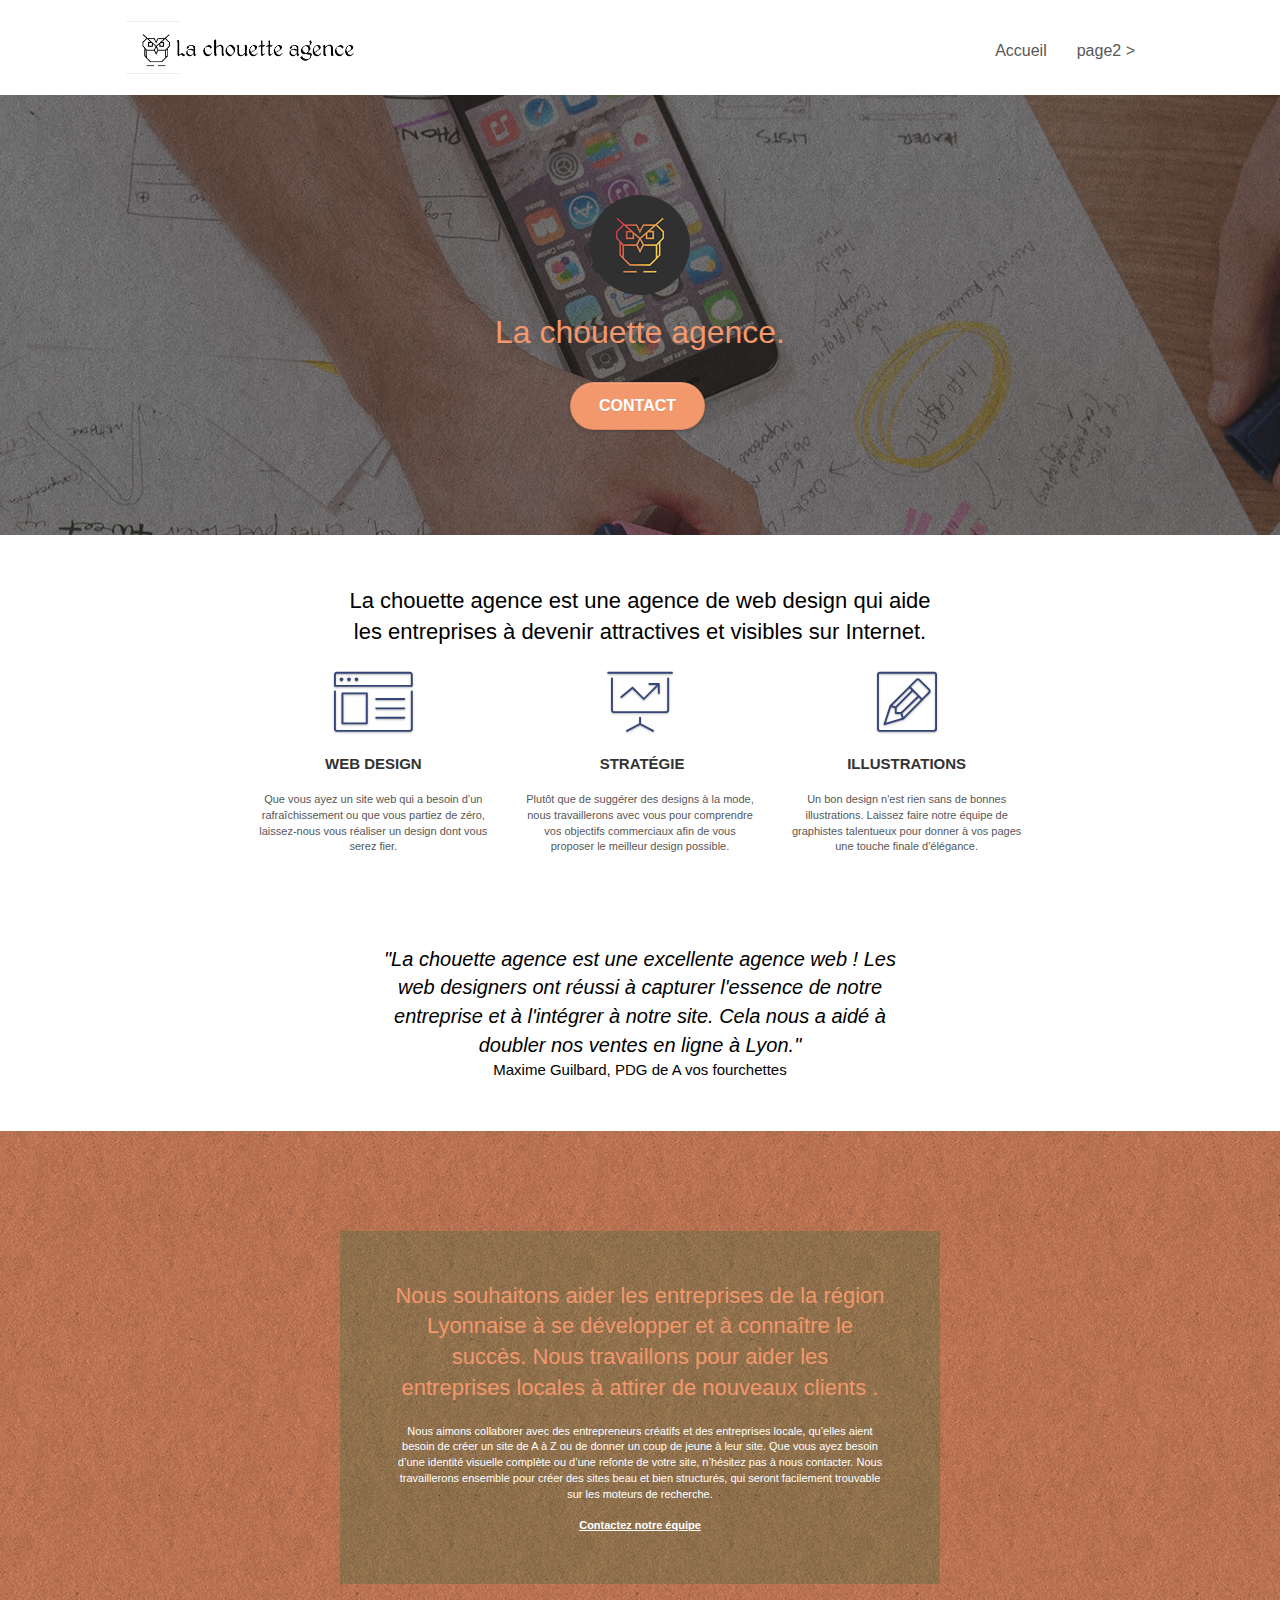
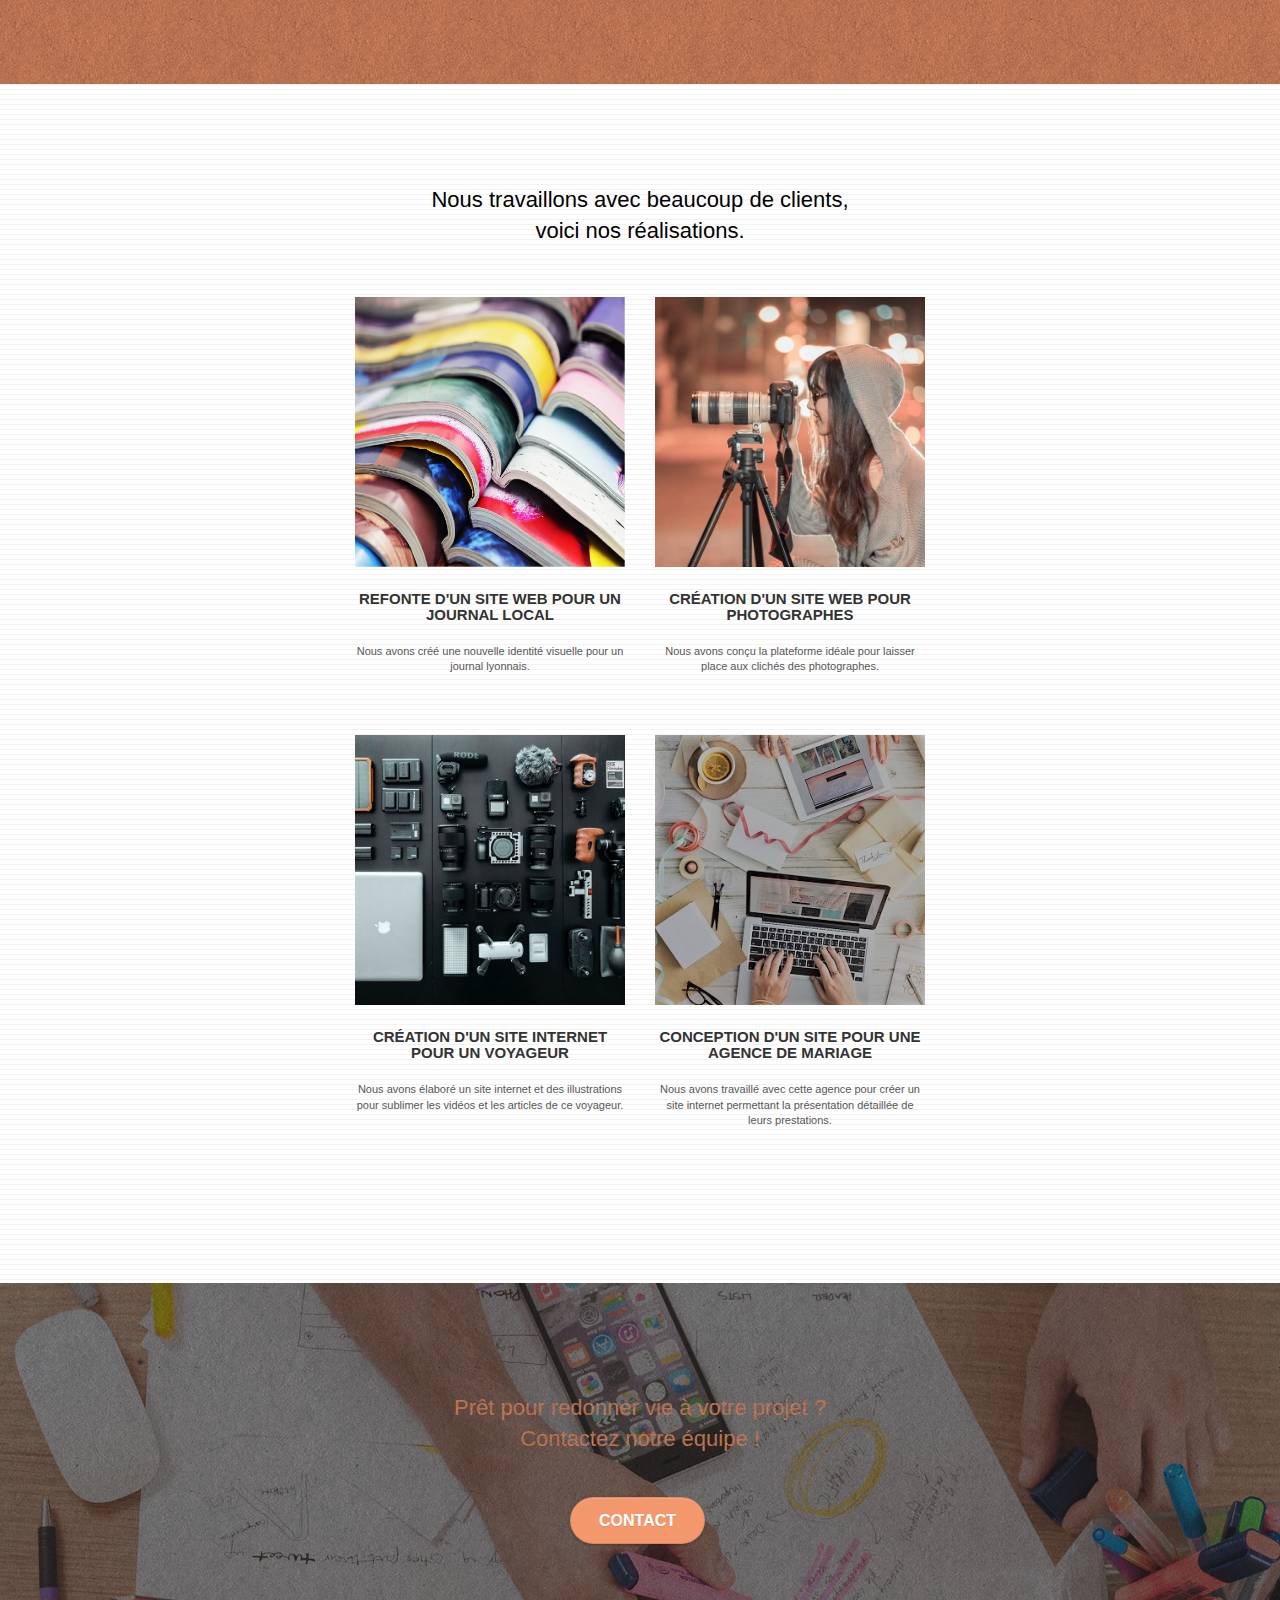
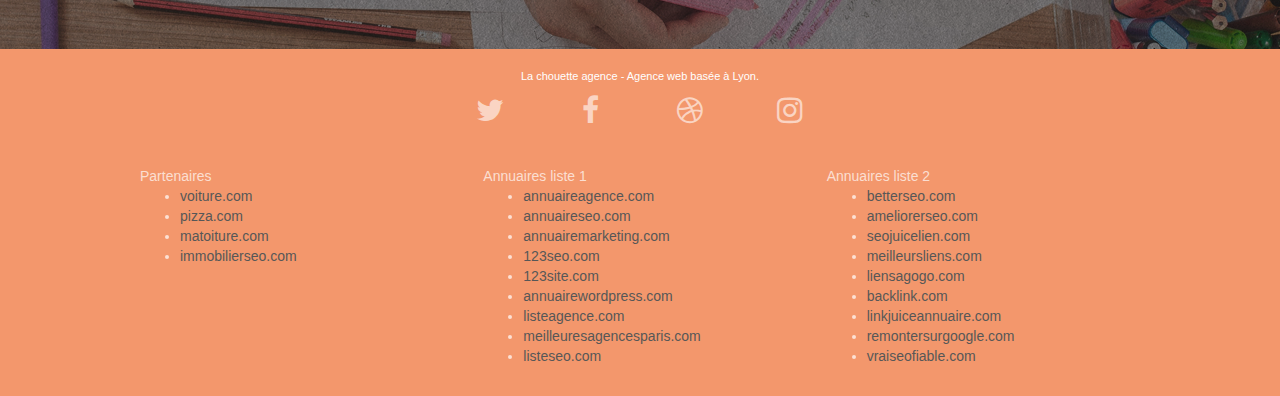
==== commit 8ec36da1: "titre fomat texte" ====
--- a/index.html
+++ b/index.html
@@ -84,7 +84,10 @@
 	<div class="container bloc-md">
 		<div class="row">
 			<div class="col-sm-12 text-center">
-				<img alt="agence web, agence web paris, web design paris, stratégie web" src="img/title.png" />
+                <div class="titre1">
+			    La chouette agence est une agence de web design qui aide <br> les entreprises à devenir attractives et visibles sur Internet.
+			    </div>
+<!--				<img alt="agence web, agence web paris, web design paris, stratégie web" src="img/title.png" />-->
 			</div>
 		</div>
 		<div class="row voffset-lg med-width-whitespace">
@@ -124,7 +127,14 @@
 		</div>
 		<div class="row voffset-lg voffset">
 			<div class="col-xs-12 col-md-8 col-md-offset-2 text-center">
-				<img alt="agence web, agence web paris, web design paris, stratégie web" src="img/citation.png" />
+			    <div class="titre2">
+                    "La chouette agence est une excellente agence web ! Les<br> web designers ont réussi à capturer l'essence de notre<br> entreprise et à l'intégrer à notre site. Cela nous a aidé à <br>doubler nos ventes en ligne à Lyon."
+                        <div class="nom">
+                            Maxime Guilbard, PDG de A vos fourchettes
+
+                        </div>
+			    </div>
+<!--				<img alt="agence web, agence web paris, web design paris, stratégie web" src="img/citation.png" />-->
 
 			</div>
 		</div>
@@ -154,7 +164,10 @@
 	<div class="container bloc-lg">
 		<div class="row">
 			<div class="col-sm-12 text-center">
-				<img alt="agence web, agence web paris, web design paris, stratégie web" src="img/title2.png" />
+			    <div class="titre3">
+			        Nous travaillons avec beaucoup de clients,<br> voici nos réalisations.
+			    </div>
+<!--				<img alt="agence web, agence web paris, web design paris, stratégie web" src="img/title2.png" />-->
 			</div>
 		</div>
 		<div class="row tight-width-whitespace portfolio-row">
--- a/style.css
+++ b/style.css
@@ -48,8 +48,8 @@
     font-size:40px;
 }
 .text-center > .titre1{
-    font-size:25px;
-    width:670px;
+    font-size:22px;
+    color: black;
 }
 
 .bloc-lg {
@@ -1047,4 +1047,21 @@
     .bloc-mob-center-text {
         text-align: center;
     }
-}+}
+
+
+.titre2 {
+    font-size:20px;
+    font-style: italic;
+    color:black;
+}
+
+.nom {
+    font-size:15px;
+    font-style:normal;
+}
+
+.titre3 {
+    font-size:22px;
+    color:black;
+}
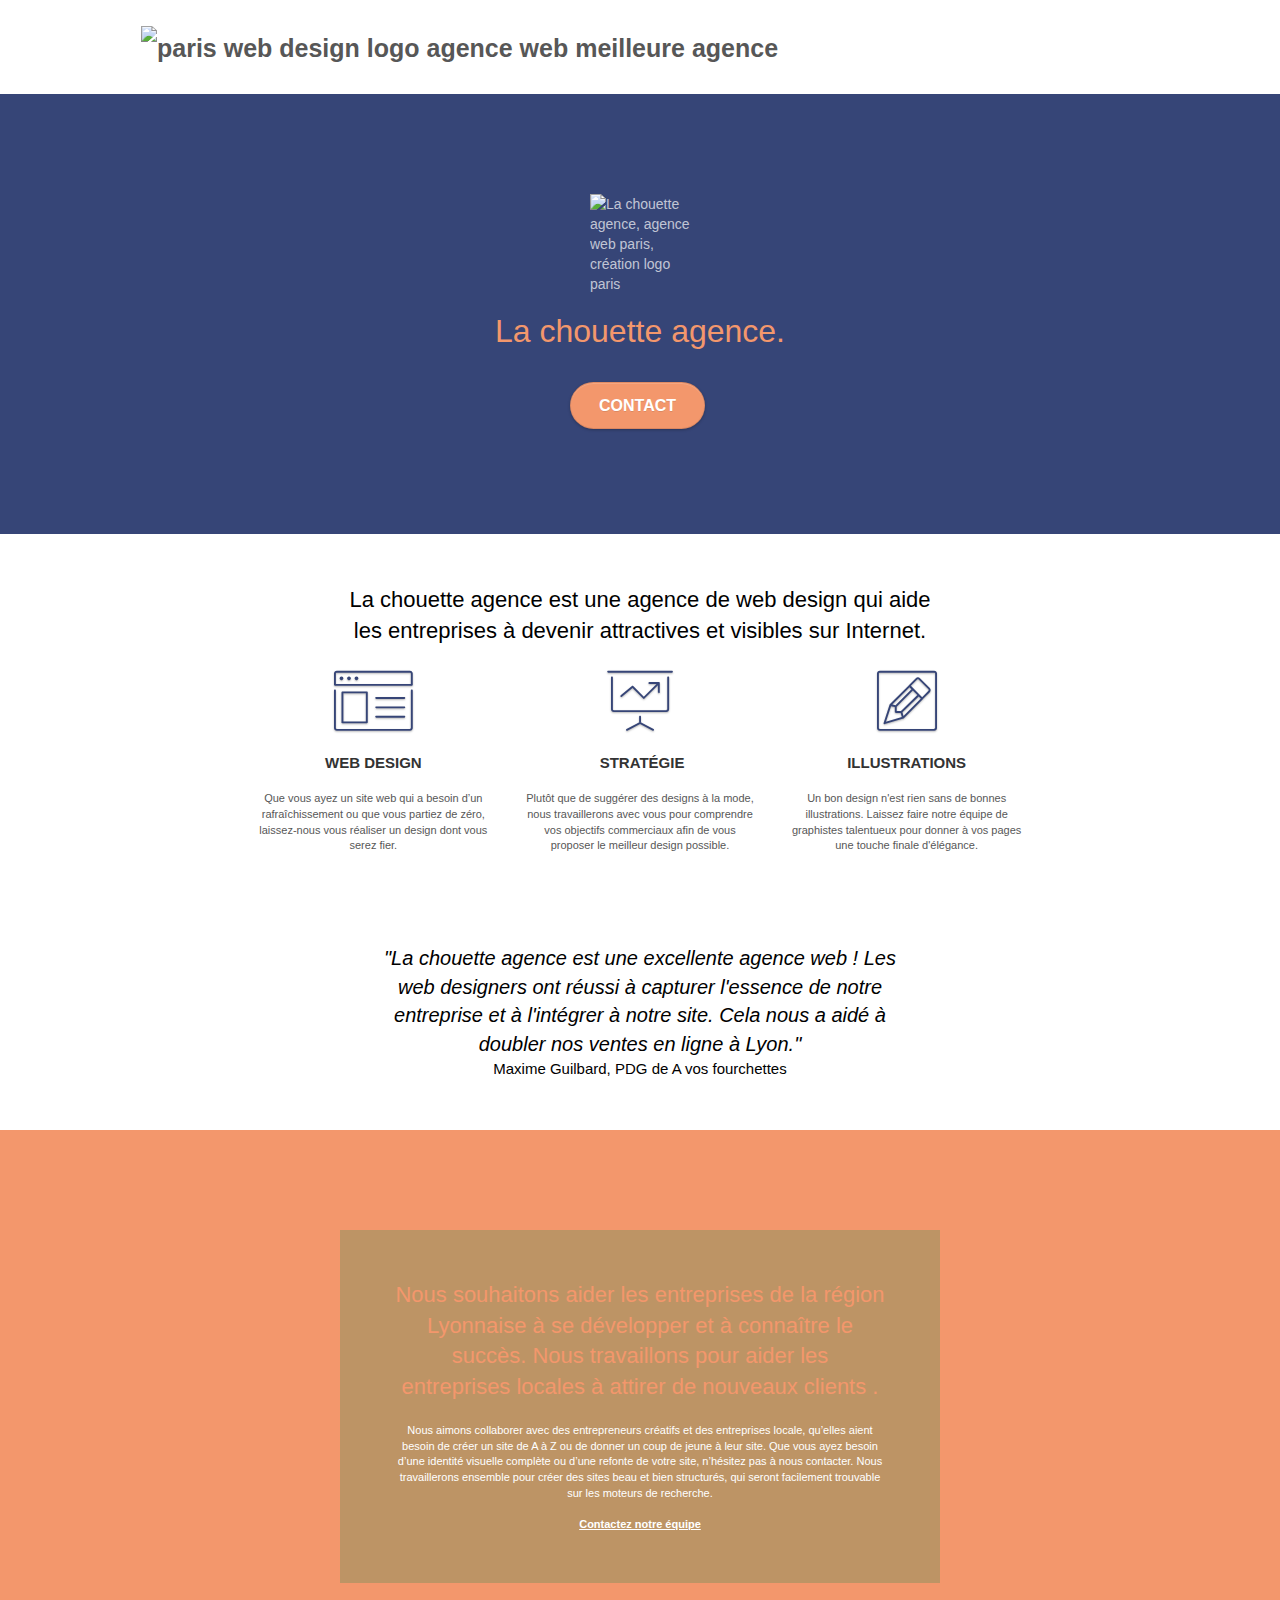
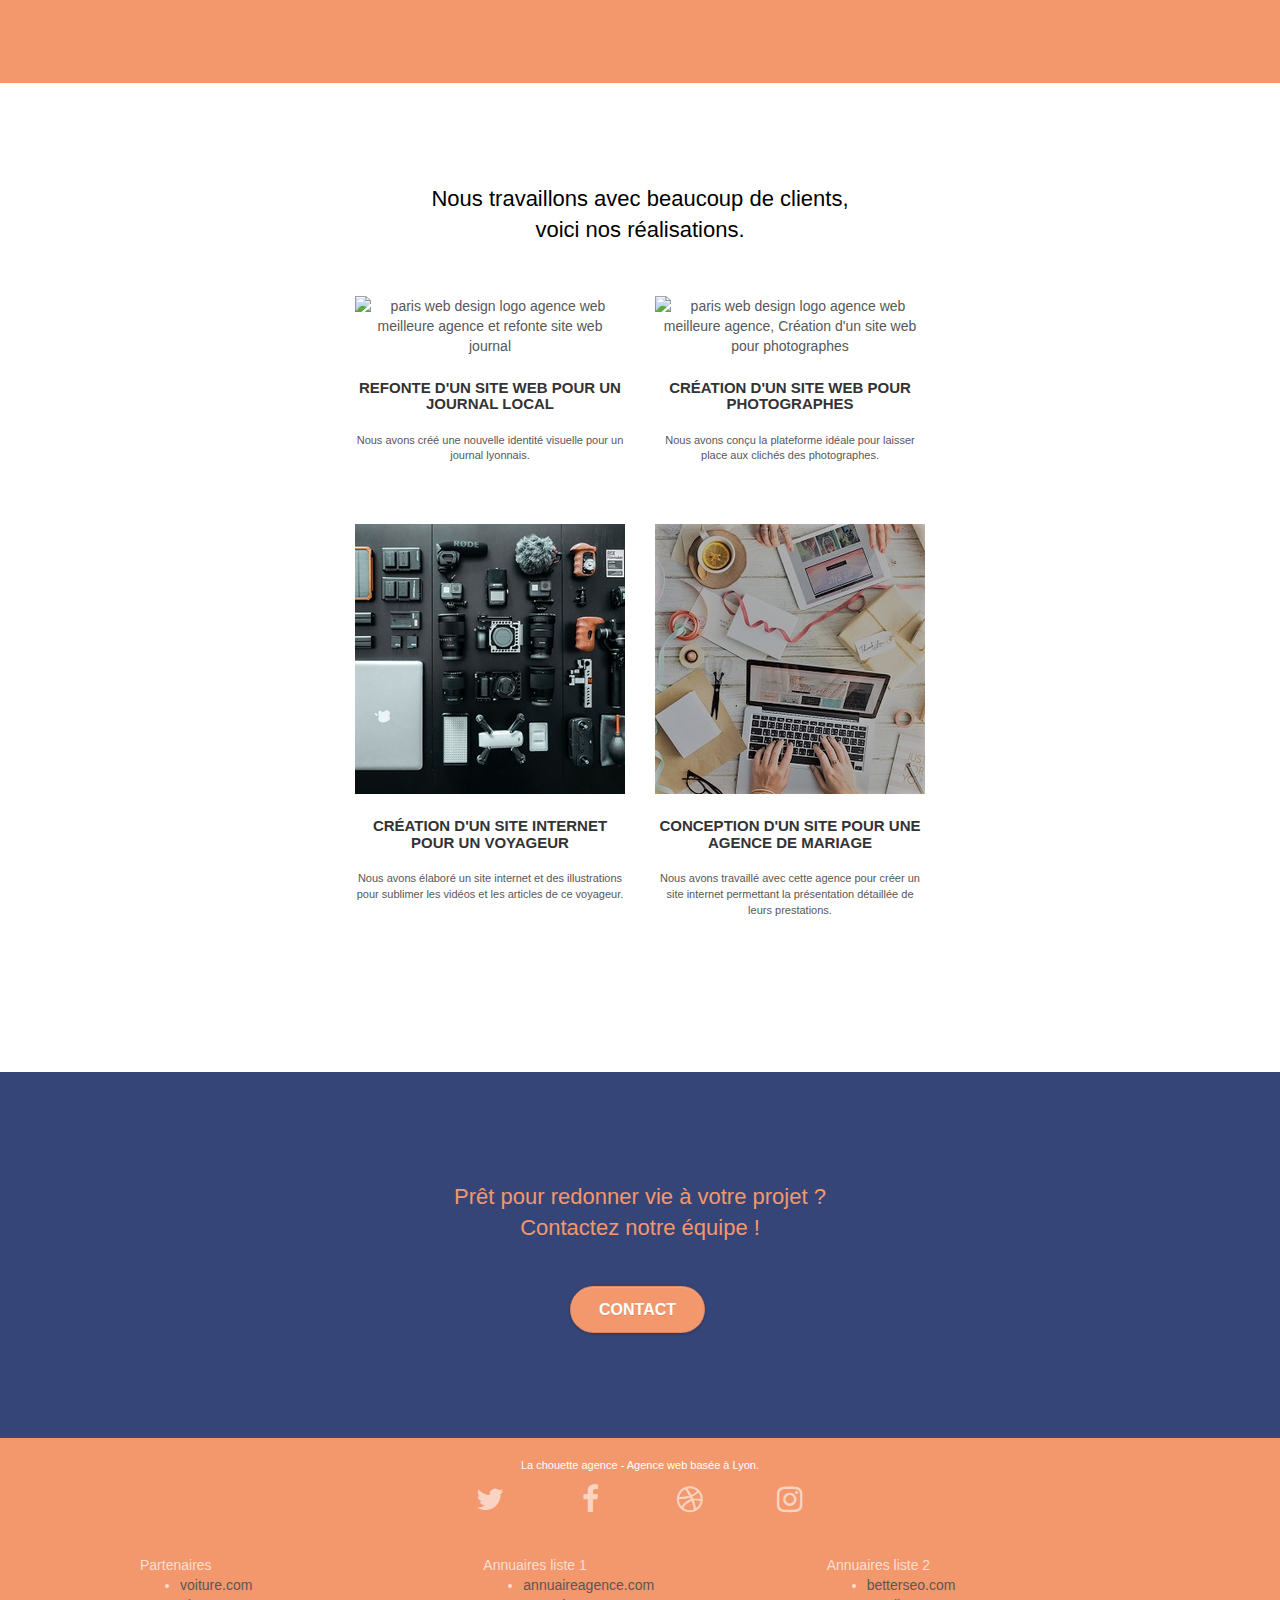
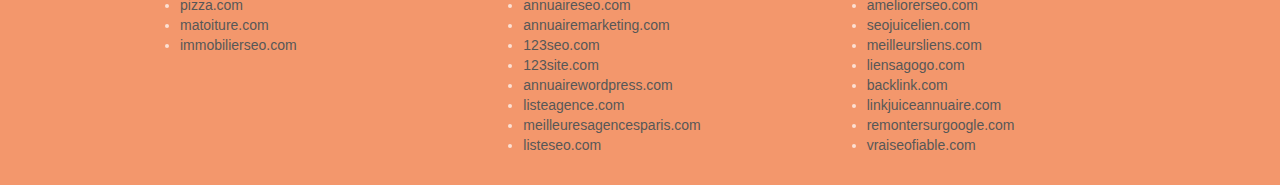
==== commit 0b0fe7d4: "keywords" ====
--- a/index.html
+++ b/index.html
@@ -5,7 +5,7 @@
     <meta name="keywords" content="seo, google, site web, site internet, agence design paris, agence design, agence design,agence design,agence design,agence design,agence design,agence design,agence design,agence design">
     <meta name="description" content="">
     <meta name="viewport" content="width=device-width, initial-scale=1.0, viewport-fit=cover">
-    <link rel="shortcut icon" type="image/png" href="favicon.jpg">
+    <link rel="shortcut icon" type="image/png" href="img_optimized/favicon.jpg">
     
 	<link rel="stylesheet" type="text/css" href="./css/bootstrap.css">
 	<link rel="stylesheet" type="text/css" href="style.css">
@@ -19,7 +19,7 @@
 	<script src="./js/jquery.touchSwipe.js" defer></script>
 	<script src="./js/gmaps.js"></script>
 
-    <title>.</title>
+    <title>La chouette agence</title>
 
     
 <!-- Analytics -->
@@ -37,9 +37,9 @@
 
 		<nav class="navbar row">
 			<div class="navbar-header">
-				<div class="keywords" style="color:#cccccc;font-size:1px;">Agence web à paris, stratégie web, web design, illustrations, design de site web, site web, web, internet, site internet, site</div>
-				<a class="navbar-brand" href="index.html"><img src="img/la-chouette-agence.png" alt="paris web design logo agence web meilleure agence" height="40" /></a>
-				<div class="keywords" style="color:#cccccc;font-size:1px;">Agence web à paris, stratégie web, web design, illustrations, design de site web, site web, web, internet, site internet, site</div>
+<!--				<div class="keywords" style="color:#cccccc;font-size:1px;">Agence web à paris, stratégie web, web design, illustrations, design de site web, site web, web, internet, site internet, site</div>-->
+				<a class="navbar-brand" href="index.html"><img src="img_optimized/la-chouette-agence.png" alt="paris web design logo agence web meilleure agence" height="40" /></a>
+<!--				<div class="keywords" style="color:#cccccc;font-size:1px;">Agence web à paris, stratégie web, web design, illustrations, design de site web, site web, web, internet, site internet, site</div>-->
 				<button id="nav-toggle" type="button" class="ui-navbar-toggle navbar-toggle" data-toggle="collapse" data-target=".navbar-1">
 					<span class="sr-only">Toggle navigation</span><span class="icon-bar"></span><span class="icon-bar"></span><span class="icon-bar"></span>
 				</button>
@@ -52,7 +52,7 @@
 					<li>
 					</li>
 					<li>
-						<a href="page2.html">page2 &gt;</a>
+						<a href="page2.html">Contact &gt;</a>
 					</li>
 				</ul>
 			</div>
@@ -66,7 +66,7 @@
 	<div class="container bloc-lg">
 		<div class="row tight-width-whitespace">
 			<div class="col-sm-12">
-				<img src="img/logo.png" class="center-block image-resize-mode" width="100" alt="La chouette agence, agence web paris, création logo paris" />
+				<img src="img_optimized/logo.png" class="center-block image-resize-mode" width="100" alt="La chouette agence, agence web paris, création logo paris" />
 				<h1 class="text-center hero-bloc-text tc-white ">
 					La chouette agence.
 				</h1>
@@ -172,7 +172,7 @@
 		</div>
 		<div class="row tight-width-whitespace portfolio-row">
 			<div class="col-sm-6">
-				<a href="#" data-lightbox="img/1.jpg" data-gallery-id="gallery-1" data-caption="Refonte d'un site web pour un journal local" data-frame="snapshot-lb"><img src="img/1.jpg" alt="paris web design logo agence web meilleure agence et refonte site web journal" class="img-responsive portfolio-thumb" /></a>
+				<a href="#" data-lightbox="img_optimized/1.jpg" data-gallery-id="gallery-1" data-caption="Refonte d'un site web pour un journal local" data-frame="snapshot-lb"><img src="img_optimized/1.jpg" alt="paris web design logo agence web meilleure agence et refonte site web journal" class="img-responsive portfolio-thumb" /></a>
 				<h3 class="mg-md text-center">
 					Refonte d'un site web pour un journal local
 				</h3>
@@ -181,7 +181,7 @@
 				</p>
 			</div>
 			<div class="col-sm-6">
-				<a href="#" data-lightbox="img/2.jpg" data-gallery-id="gallery-1" data-caption="Création d'un site web pour photographes" data-frame="snapshot-lb"><img src="img/2.jpg" class="img-responsive portfolio-thumb" alt="paris web design logo agence web meilleure agence, Création d'un site web pour photographes" /></a>
+				<a href="#" data-lightbox="img_optimized/2.jpg" data-gallery-id="gallery-1" data-caption="Création d'un site web pour photographes" data-frame="snapshot-lb"><img src="img_optimized/2.jpg" class="img-responsive portfolio-thumb" alt="paris web design logo agence web meilleure agence, Création d'un site web pour photographes" /></a>
 				<h3 class="mg-md text-center">
 					Création d'un site web pour photographes
 				</h3>
@@ -192,7 +192,7 @@
 		</div>
 		<div class="row tight-width-whitespace portfolio-row">
 			<div class="col-sm-6">
-				<a href="#" data-lightbox="img/3.bmp" data-gallery-id="gallery-1" data-caption="Création d'un site internet pour un voyageur" data-frame="snapshot-lb"><img src="img/3.bmp" class="img-responsive portfolio-thumb" alt="paris web design logo agence web meilleure agence, Création d'un site web pour voyageur"/></a>
+				<a href="#" data-lightbox="img_optimized/3-ConvertImage.jpg" data-gallery-id="gallery-1" data-caption="Création d'un site internet pour un voyageur" data-frame="snapshot-lb"><img src="img_optimized/3-ConvertImage.jpg" class="img-responsive portfolio-thumb" alt="paris web design logo agence web meilleure agence, Création d'un site web pour voyageur"/></a>
 				<h3 class="mg-md text-center">
 					Création d'un site internet pour un voyageur
 				</h3>
@@ -201,7 +201,7 @@
 				</p>
 			</div>
 			<div class="col-sm-6">
-				<a href="#" data-lightbox="img/4.bmp" data-gallery-id="gallery-1" data-caption="Conception d'un site pour une agence de mariage" data-frame="snapshot-lb"><img src="img/4.bmp" class="img-responsive portfolio-thumb" alt="paris web design logo agence web meilleure agence, Création d'un site web pour agence de mariage" /></a>
+				<a href="#" data-lightbox="img_optimized/4-ConvertImage.jpg" data-gallery-id="gallery-1" data-caption="Conception d'un site pour une agence de mariage" data-frame="snapshot-lb"><img src="img_optimized/4-ConvertImage.jpg" class="img-responsive portfolio-thumb" alt="paris web design logo agence web meilleure agence, Création d'un site web pour agence de mariage" /></a>
 				<h3 class="mg-md text-center">
 					Conception d'un site pour une agence de mariage
 				</h3>
--- a/style.css
+++ b/style.css
@@ -99,7 +99,7 @@
 }
 
 .texture-paper::before {
-    background: url("img/texture-paper.png");
+    background: url("img_optimized/texture-paper.png");
     background-size: 280px 280px;
 }
 
@@ -822,11 +822,11 @@
 }
 
 .bg-lines-h2-bg {
-    background-image: url("img/lines-h2-bg.png");
+    background-image: url("img_optimized/lines-h2-bg.png");
 }
 
 .bg-banniere {
-    background-image: url("img/la-chouette-agence-banniere.jpg");
+    background-image: url("img_optimized/la-chouette-agence-banniere.jpg");
 }
 
 .bg-presentation {
@@ -847,6 +847,10 @@
     }
 }
 
+.nav{
+    display: none;
+}
+
 @media (max-width: 992px) and (min-width: 768px) {
     .navbar .nav {
         max-width: 80%
@@ -854,6 +858,7 @@
     .nav-center.navbar .nav {
         max-width: 100%
     }
+  
 }
 
 @media only screen and (min-device-width: 768px) and (max-device-width: 1024px) and (orientation: landscape) {
@@ -896,6 +901,7 @@
         padding-right: constant(safe-area-inset-right);
     }
 }
+
 
 @media (max-width: 767px) {
     .page-container {
@@ -1047,6 +1053,12 @@
     .bloc-mob-center-text {
         text-align: center;
     }
+     .nav{
+        display: block;
+    }
+    img{
+        margin: auto;
+    }
 }
 
 
@@ -1065,3 +1077,5 @@
     font-size:22px;
     color:black;
 }
+
+
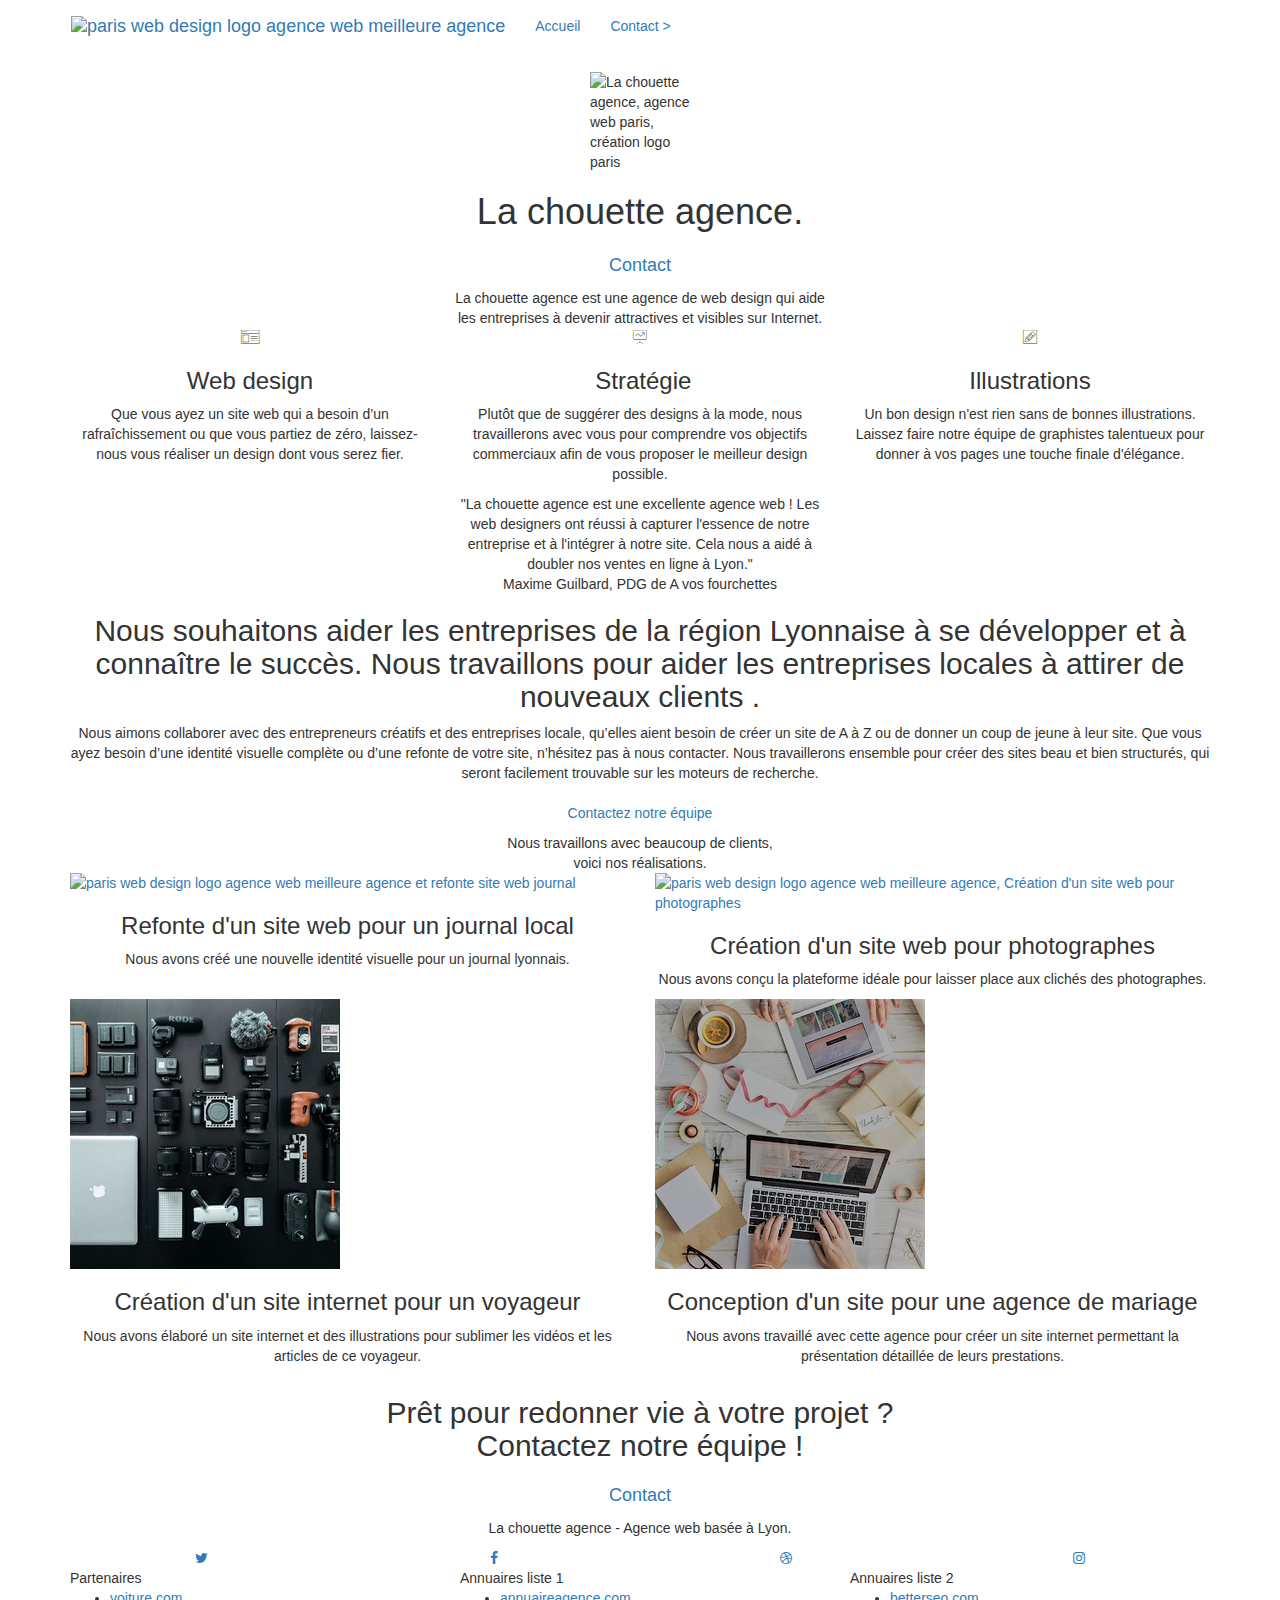
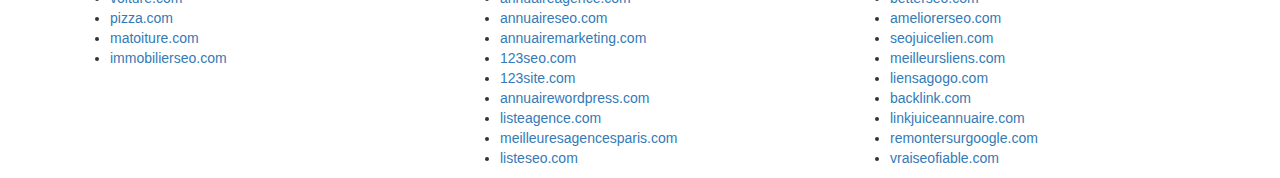
==== commit 047472d4: "keywords" ====
--- a/index.html
+++ b/index.html
@@ -8,7 +8,7 @@
     <link rel="shortcut icon" type="image/png" href="img_optimized/favicon.jpg">
     
 	<link rel="stylesheet" type="text/css" href="./css/bootstrap.css">
-	<link rel="stylesheet" type="text/css" href="style.css">
+	<link rel="stylesheet" type="text/css" href="style_min.css">
 	<link rel="stylesheet" type="text/css" href="./css/font-awesome.css">
 	<link rel="stylesheet" type="text/css" href="./css/et-line.css">
 	
@@ -258,7 +258,7 @@
 							<a class="social" href="index.html"><span class="fa fa-instagram icon-md"></span></a>
 						</div>
 					</div>
-					<div class="keywords" style="color:#F3976C;">Agence web à paris, stratégie web, web design, illustrations, design de site web, site web, web, internet, site internet, site</div>
+<!--					<div class="keywords" style="color:#F3976C;">Agence web à paris, stratégie web, web design, illustrations, design de site web, site web, web, internet, site internet, site</div>-->
 				</div>
 				<div class="row">
 					<div class="col-sm-4">
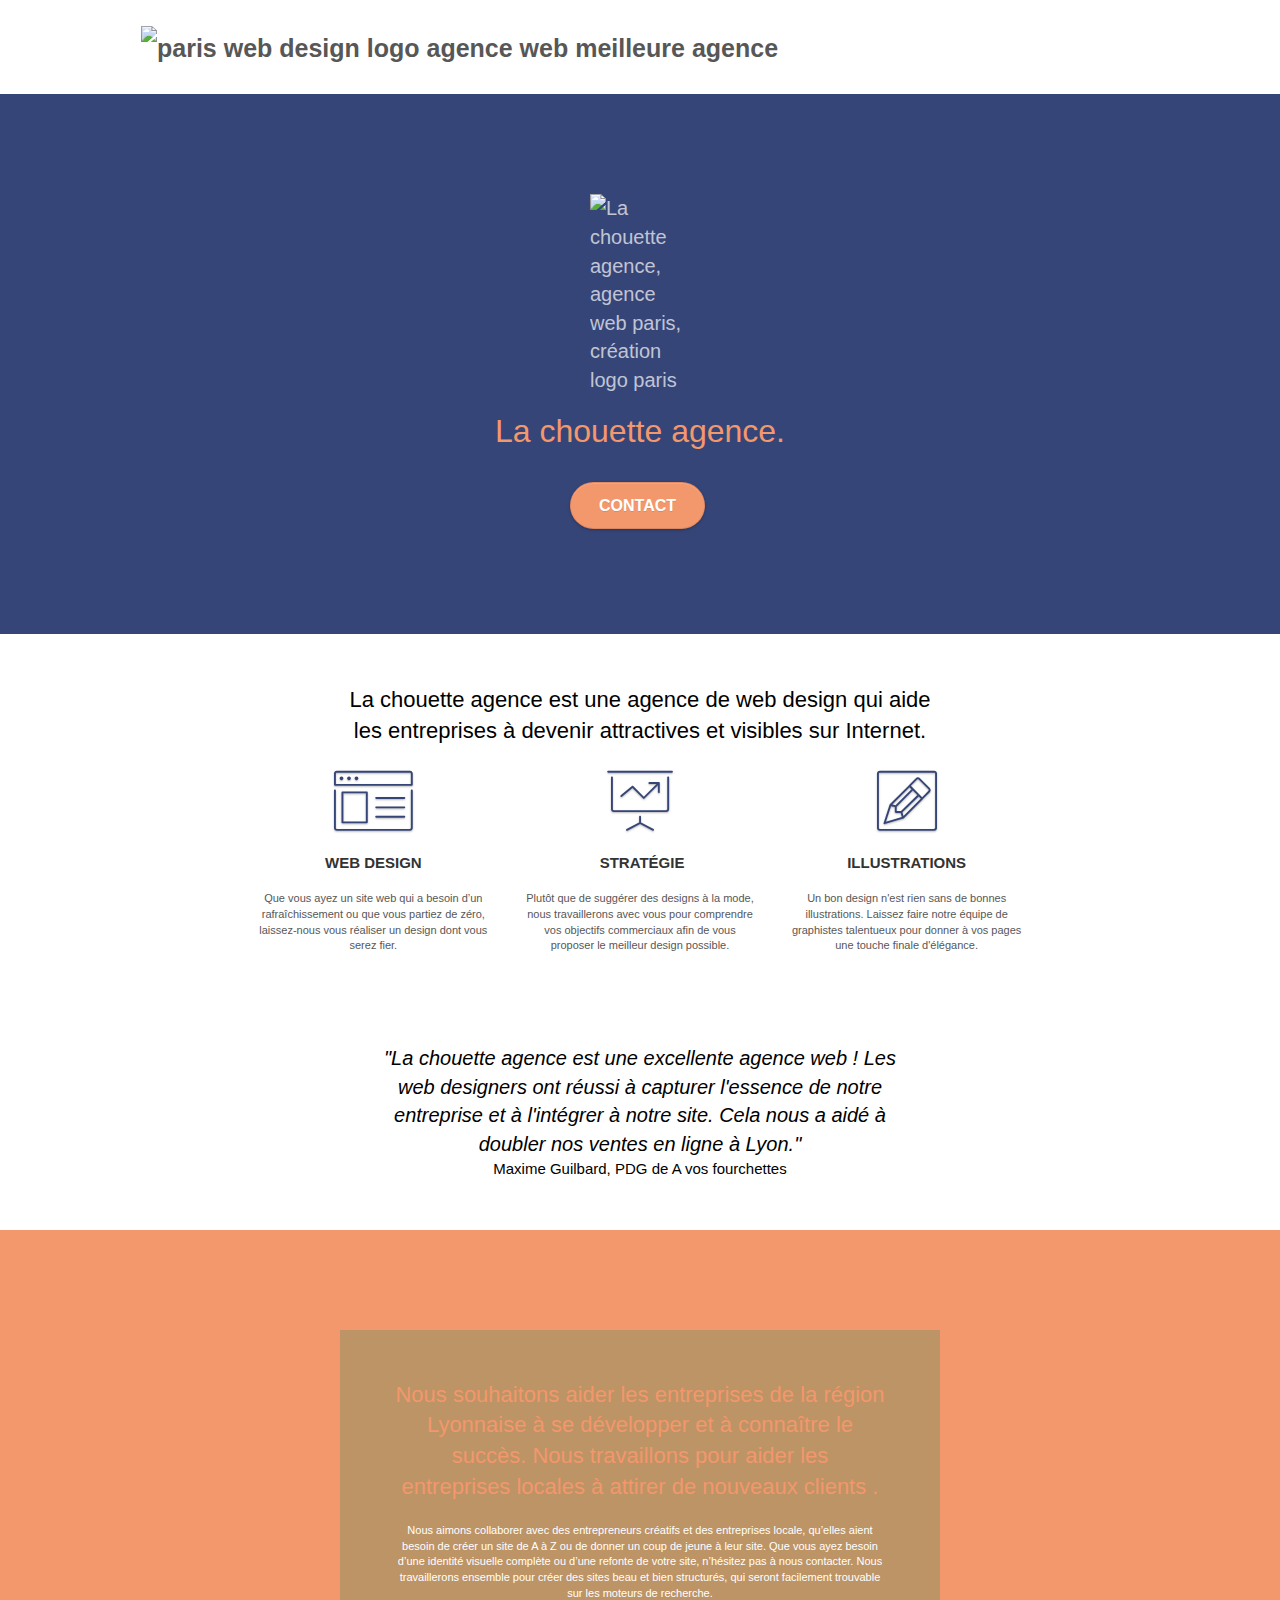
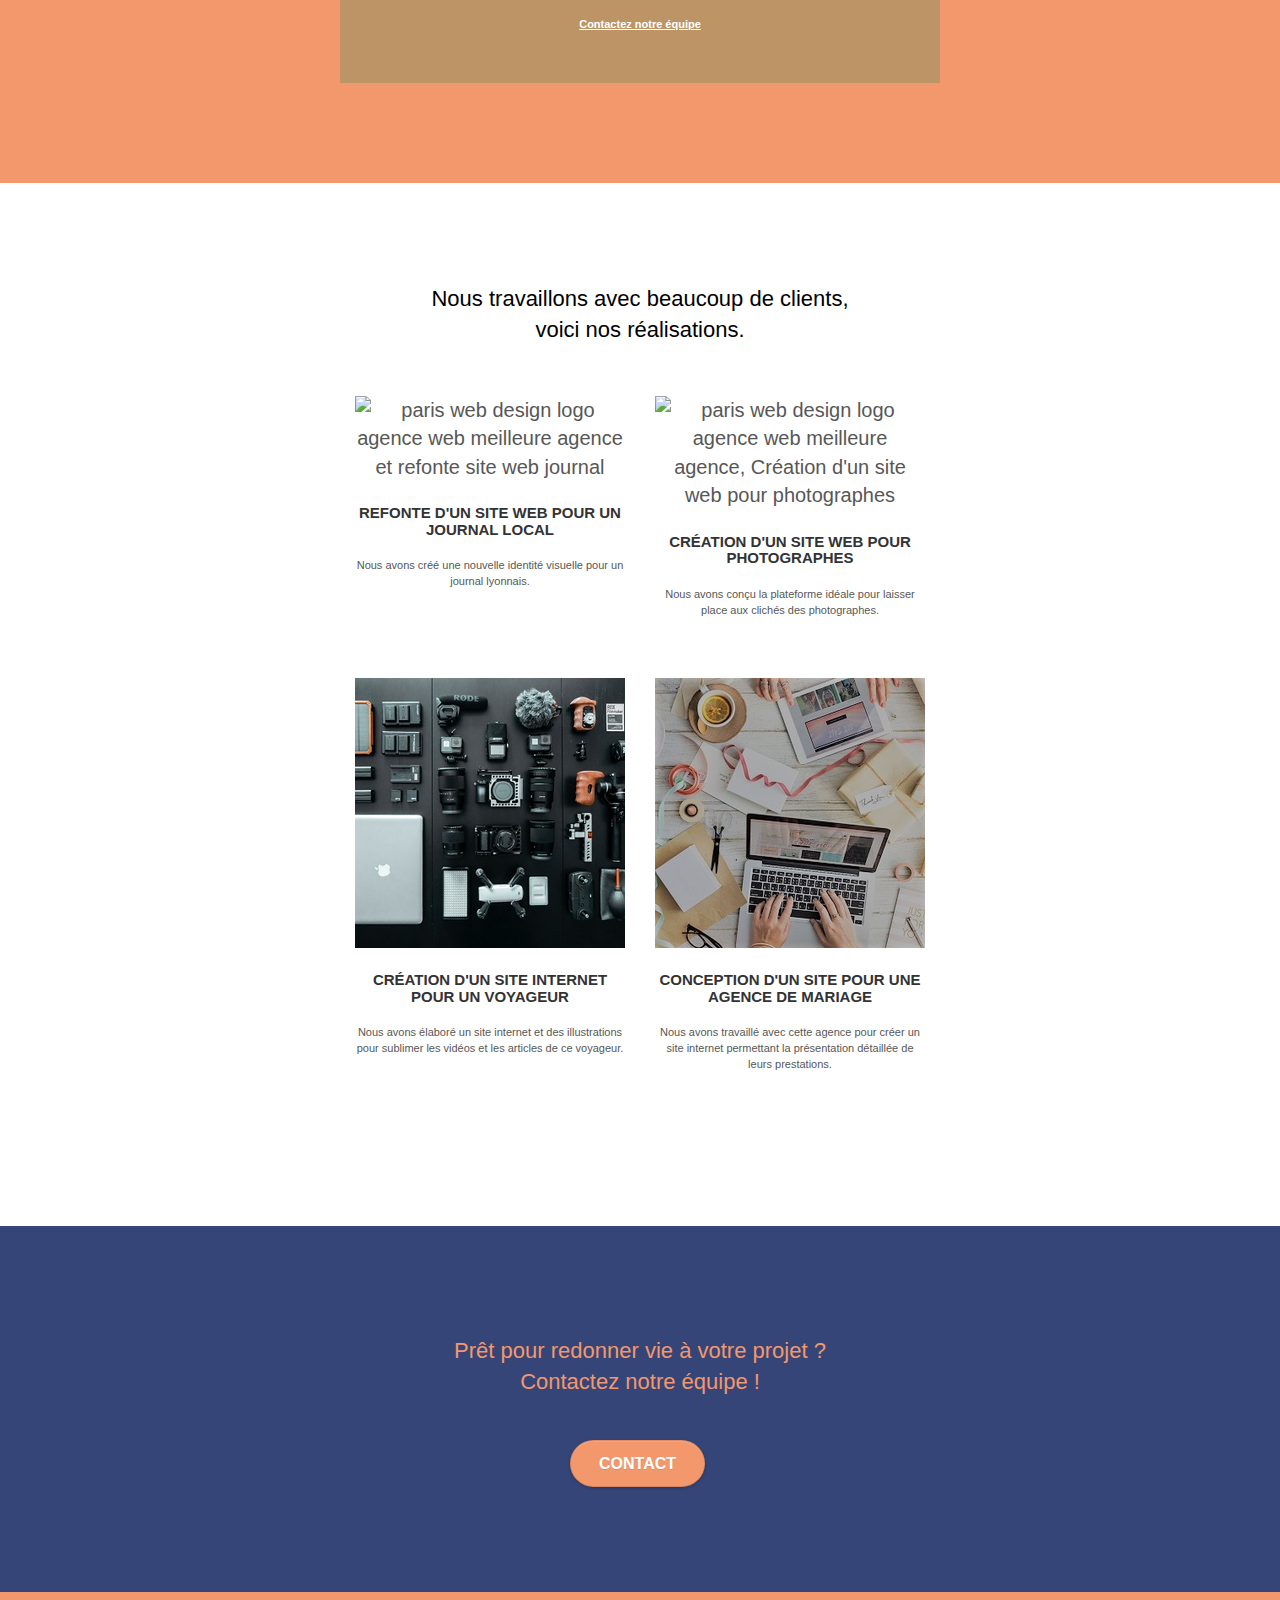
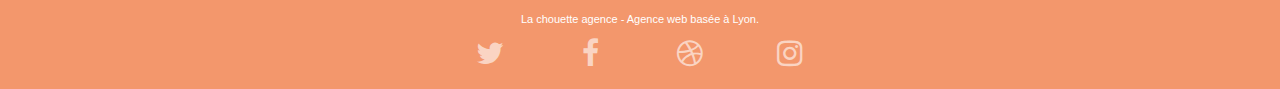
==== commit 8ca85010: "nav bar" ====
--- a/index.html
+++ b/index.html
@@ -7,7 +7,7 @@
     <meta name="viewport" content="width=device-width, initial-scale=1.0, viewport-fit=cover">
     <link rel="shortcut icon" type="image/png" href="img_optimized/favicon.jpg">
     
-	<link rel="stylesheet" type="text/css" href="./css/bootstrap.css">
+	<link rel="stylesheet" type="text/css" href="./css/bootstrap_min.css">
 	<link rel="stylesheet" type="text/css" href="style_min.css">
 	<link rel="stylesheet" type="text/css" href="./css/font-awesome.css">
 	<link rel="stylesheet" type="text/css" href="./css/et-line.css">
@@ -40,9 +40,11 @@
 <!--				<div class="keywords" style="color:#cccccc;font-size:1px;">Agence web à paris, stratégie web, web design, illustrations, design de site web, site web, web, internet, site internet, site</div>-->
 				<a class="navbar-brand" href="index.html"><img src="img_optimized/la-chouette-agence.png" alt="paris web design logo agence web meilleure agence" height="40" /></a>
 <!--				<div class="keywords" style="color:#cccccc;font-size:1px;">Agence web à paris, stratégie web, web design, illustrations, design de site web, site web, web, internet, site internet, site</div>-->
+<!--
 				<button id="nav-toggle" type="button" class="ui-navbar-toggle navbar-toggle" data-toggle="collapse" data-target=".navbar-1">
 					<span class="sr-only">Toggle navigation</span><span class="icon-bar"></span><span class="icon-bar"></span><span class="icon-bar"></span>
 				</button>
+-->
 			</div>
 			<div class="collapse navbar-collapse navbar-1 special-dropdown-nav">
 				<ul class="site-navigation nav navbar-nav">
@@ -260,6 +262,7 @@
 					</div>
 <!--					<div class="keywords" style="color:#F3976C;">Agence web à paris, stratégie web, web design, illustrations, design de site web, site web, web, internet, site internet, site</div>-->
 				</div>
+<!--
 				<div class="row">
 					<div class="col-sm-4">
 						Partenaires
@@ -299,6 +302,7 @@
 						</ul>
 					</div>
 				</div>
+-->
 			</div>
 		</div>
 	</div>
--- a/style_min.css
+++ b/style_min.css
@@ -0,0 +1 @@
+body{margin:0;padding:0;background:#fff;overflow-x:hidden;-webkit-font-smoothing:antialiased;-moz-osx-font-smoothing:grayscale}a,button{transition:all .3s ease-in-out;outline:0!important}a:hover{text-decoration:none;cursor:pointer}#page-loading-blocs-notifaction{position:fixed;top:0;bottom:0;width:100%;z-index:100000;background:#fff url(img/pageload-spinner.gif) no-repeat center center}.bloc{width:100%;clear:both;background:50% 50% no-repeat;padding:0 50px;-webkit-background-size:cover;-moz-background-size:cover;-o-background-size:cover;background-size:cover;position:relative}.bloc .container{padding-left:0;padding-right:0}body>#bloc-2-services>.bloc-md>.row>.textcenter{font-size:40px}.text-center>.titre1{font-size:22px;color:#000}.bloc-lg{padding:100px 50px}.bloc-md{padding:50px}.bloc-sm{padding:20px 50px}.bg-b-edge,.bg-bl-edge,.bg-br-edge,.bg-center,.bg-l-edge,.bg-r-edge,.bg-repeat,.bg-t-edge,.bg-tl-edge,.bg-tr-edge{-webkit-background-size:auto!important;-moz-background-size:auto!important;-o-background-size:auto!important;background-size:auto!important}.bg-repeat{background:repeat}.bg-t-edge{background:top no-repeat}.bloc-bg-texture::before{content:"";background-size:2px 2px;position:absolute;top:0;bottom:0;left:0;right:0}.texture-paper::before{background:url(img_optimized/texture-paper.png);background-size:280px 280px}.b-parallax{background-attachment:fixed}.d-bloc{color:rgba(255,255,255,.7)}.d-bloc button:hover{color:rgba(255,255,255,.9)}.d-bloc .icon-round,.d-bloc .icon-rounded,.d-bloc .icon-semi-rounded-a,.d-bloc .icon-semi-rounded-b,.d-bloc .icon-square{border-color:rgba(255,255,255,.9)}.d-bloc .divider-h span{border-color:rgba(255,255,255,.2)}.d-bloc .a-btn,.d-bloc .navbar a,.d-bloc .navbar-brand,.d-bloc a .icon-lg,.d-bloc a .icon-md,.d-bloc a .icon-sm,.d-bloc a .icon-xl,.d-bloc h1 a,.d-bloc h2 a,.d-bloc h3 a,.d-bloc h4 a,.d-bloc h5 a,.d-bloc h6 a,.d-bloc p a{color:rgba(255,255,255,.6)}.d-bloc .a-btn:hover,.d-bloc .navbar a:hover,.d-bloc .navbar-brand:hover,.d-bloc a:hover .icon-lg,.d-bloc a:hover .icon-md,.d-bloc a:hover .icon-sm,.d-bloc a:hover .icon-xl,.d-bloc h1 a:hover,.d-bloc h2 a:hover,.d-bloc h3 a:hover,.d-bloc h4 a:hover,.d-bloc h5 a:hover,.d-bloc h6 a:hover,.d-bloc p a:hover{color:#fff}.d-bloc .navbar-toggle .icon-bar{background:#fff}.d-bloc .btn-wire,.d-bloc .btn-wire:hover{color:#fff;border-color:#fff}.d-bloc .panel{color:rgba(0,0,0,.5)}.d-bloc .panel button:hover{color:rgba(0,0,0,.7)}.d-bloc .panel icon{border-color:rgba(0,0,0,.7)}.d-bloc .panel .divider-h span{border-color:rgba(0,0,0,.1)}.d-bloc .panel .a-btn{color:rgba(0,0,0,.6)}.d-bloc .panel .a-btn:hover{color:#000}.d-bloc .panel .btn-wire,.d-bloc .panel .btn-wire:hover{color:rgba(0,0,0,.7);border-color:rgba(0,0,0,.3)}.d-bloc .panel,.l-bloc{color:rgba(0,0,0,.5)}.d-bloc .panel button:hover,.l-bloc button:hover{color:rgba(0,0,0,.7)}.l-bloc .icon-round,.l-bloc .icon-rounded,.l-bloc .icon-semi-rounded-a,.l-bloc .icon-semi-rounded-b,.l-bloc .icon-square{border-color:rgba(0,0,0,.7)}.d-bloc .panel .divider-h span,.l-bloc .divider-h span{border-color:rgba(0,0,0,.1)}.d-bloc .panel .a-btn,.l-bloc .a-btn,.l-bloc .navbar a,.l-bloc .navbar-brand,.l-bloc a .icon-lg,.l-bloc a .icon-md,.l-bloc a .icon-sm,.l-bloc a .icon-xl,.l-bloc h1 a,.l-bloc h2 a,.l-bloc h3 a,.l-bloc h4 a,.l-bloc h5 a,.l-bloc h6 a,.l-bloc p a{color:rgba(0,0,0,.6)}.d-bloc .panel .a-btn:hover,.l-bloc .a-btn:hover,.l-bloc .navbar a:hover,.l-bloc .navbar-brand:hover,.l-bloc a:hover .icon-lg,.l-bloc a:hover .icon-md,.l-bloc a:hover .icon-sm,.l-bloc a:hover .icon-xl,.l-bloc h1 a:hover,.l-bloc h2 a:hover,.l-bloc h3 a:hover,.l-bloc h4 a:hover,.l-bloc h5 a:hover,.l-bloc h6 a:hover,.l-bloc p a:hover{color:#000}.l-bloc .navbar-toggle .icon-bar{color:rgba(0,0,0,.6)}.d-bloc .panel .btn-wire,.d-bloc .panel .btn-wire:hover,.l-bloc .btn-wire,.l-bloc .btn-wire:hover{color:rgba(0,0,0,.7);border-color:rgba(0,0,0,.3)}.voffset{margin-top:30px}.voffset-lg{margin-top:80px}.row-no-gutters{margin-right:0;margin-left:0}.row.row-no-gutters>[class*=" col-"],.row.row-no-gutters>[class^=col-]{padding-right:0;padding-left:0}#bloc-1-hero h1{font-size:32px}.navbar{margin-bottom:0;z-index:1}.navbar-brand{height:auto;padding:3px 15px;font-size:25px;font-weight:400;font-weight:600;line-height:44px}.navbar-brand img{max-height:200px;margin:0 5px 0 0;display:inline}.navbar-brand img[src$=svg]{min-width:100px}.nav-center .navbar-brand img{margin:0}.navbar .nav{padding-top:2px;margin-right:-16px;float:right;z-index:1}.nav>li{float:left;margin-top:4px;font-size:16px}.navbar-nav .open .dropdown-menu>li>a{text-align:inherit}.nav>li a:focus,.nav>li a:hover{background:0 0}.navbar-toggle{margin:10px 10px 0 0;border:0}.navbar-toggle:hover{background:0 0!important}.navbar-toggle .icon-bar{background-color:rgba(0,0,0,.5);width:26px}.nav-invert .navbar .nav{float:left}.nav-invert .navbar-brand,.nav-invert .navbar-header{float:right;position:relative;z-index:2}@media (min-width:768px){.site-navigation{position:absolute;top:50%;right:20px;transform:translate(0,-50%);-webkit-transform:translateY(-50%)}.nav>li .dropdown-menu a,.nav>li .dropdown-menu a:hover{color:#484848}.nav-invert .site-navigation{left:0;right:0}.nav-center{text-align:center}.nav-center .navbar-header{width:100%}.nav-center .nav>li,.nav-center .navbar-brand,.nav-center .navbar-header{float:none;display:inline-block}.nav-center .site-navigation{position:relative;width:100%;right:0;margin-right:0;margin-top:20px}.nav-center.mini-nav .navbar-toggle{float:none;margin:10px auto 0}}.nav>li>.dropdown a{background:0 0!important;display:block;padding:14px 15px}nav .caret{margin:0 5px}.dropdown-menu .dropdown-menu{top:-8px;left:100%}.dropdown-menu .dropmenu-flow-right{top:100%;left:0;margin-left:-1px;border-top-left-radius:0;border-top-right-radius:0}.dropdown-menu .dropdown span{border:4px solid #000;border-top-color:transparent;border-right-color:transparent;border-bottom-color:transparent;margin:6px -5px 0 0!important;float:right}.mg-md{margin-top:10px;margin-bottom:20px}.mg-lg{margin-top:10px;margin-bottom:40px}.btn{margin:0 5px 5px 0}.btn.pull-right{margin:0 0 5px 5px}.btn-d,.btn-d:focus,.btn-d:hover{color:#fff;background:rgba(0,0,0,.3)}button{outline:0!important}.btn-rd{border-radius:40px}.btn-clean{border:1px solid rgba(0,0,0,.08);border-bottom-color:rgba(0,0,0,.1);text-shadow:0 1px 0 rgba(0,0,1,.1);box-shadow:0 1px 3px rgba(0,0,1,.25),inset 0 1px 0 0 rgba(255,255,255,.15)}.icon-md{font-size:30px!important}.icon-lg{font-size:60px!important}.sm-shadow{text-shadow:0 1px 2px rgba(0,0,0,.3)}.panel-sq,.panel-sq .panel-footer,.panel-sq .panel-heading{border-radius:0}.panel-rd{border-radius:30px}.panel-rd .panel-heading{border-radius:29px 29px 0 0}.panel-rd .panel-footer{border-radius:0 0 29px 29px}.form-control{border-color:rgba(0,0,0,.1);box-shadow:none}.scrollToTop{width:40px;height:40px;position:fixed;bottom:20px;right:20px;opacity:0;z-index:500;transition:all .3s ease-in-out}.scrollToTop span{margin-top:6px}.showScrollTop{font-size:14px;opacity:1}a[data-lightbox]{position:relative;display:block;text-align:center}a[data-lightbox]:hover::before{content:"+";font-family:HelveticaNeue-Light,"Helvetica Neue Light","Helvetica Neue",Helvetica,Arial;font-size:32px;width:50px;height:50px;margin-left:-25px;border-radius:50%;background:rgba(0,0,0,.6);color:#fff;font-weight:100;z-index:1;position:absolute;top:50%;transform:translateY(-50%);-webkit-transform:translateY(-50%)}a[data-lightbox]:hover img{opacity:.6;-webkit-animation-fill-mode:none;animation-fill-mode:none}#lightbox-modal{display:flex;align-items:center}#lightbox-modal .modal-dialog{width:90%;max-width:900px;margin:0 auto 0}#lightbox-modal .modal-dialog img{max-height:90vh;margin:0 auto}.lightbox-caption{padding:20px;color:#fff;background:rgba(0,0,0,.5);position:absolute;left:15px;right:15px;bottom:5px}.close-lightbox{color:#fff;font-size:30px;position:absolute;top:20px;right:20px;z-index:20;background:rgba(0,0,0,.5);border:none;line-height:30px;padding:0 9px 5px;opacity:.3}.close-lightbox:hover,.next-lightbox:hover,.prev-lightbox:hover{opacity:1;color:#fff}.next-lightbox,.prev-lightbox{font-size:20px;color:rgba(255,255,255,.9);background:rgba(0,0,0,.5);transition:all .2s ease-in-out;position:absolute;top:45%;z-index:1;opacity:.4}.next-lightbox{padding:6px 8px 1px 13px;right:25px}.prev-lightbox{padding:6px 13px 1px 10px;left:25px}.snapshot-lb .modal-body{padding-bottom:45px}.snapshot-lb .lightbox-caption{padding:0;color:rgba(0,0,0,.5);background:0 0}.btn,a,h1,h2,h3,h4,h5,h6,label,p{font-family:helvetica;font-weight:400;color:#575757!important}.container{max-width:1000px}.hero-bloc-text{font-size:38px}.hero-bloc-text-sub{font-size:36px}.statement-bloc-text{line-height:26px;font-style:italic;font-size:20px;text-align:center;font-weight:lighter;max-width:520px;margin:auto auto auto auto}p{font-size:11px}.tight-width-whitespace{max-width:600px;margin:auto auto auto auto;font-size:20px}.h1{font-size:20px;font-family:"Open Sans"}.cta-hero{margin-top:22px;color:#fff!important;text-transform:uppercase;padding:12px 28px 12px 28px;font-size:16px;font-weight:700}.social{max-width:400px;margin:auto auto auto auto}h2{font-size:22px;line-height:1.4em}h3{font-size:15px;text-transform:uppercase;font-weight:700;color:#333!important}.med-width-whitespace{max-width:800px;margin:auto auto auto auto;box-shadow:0 0 0 #000}h1{color:#333!important}h4{color:#333!important}.icons{margin-bottom:14px;margin-top:24px}.white{color:#fff!important}.portfolio-thumb{margin-bottom:24px}.portfolio-row{margin-bottom:44px;margin-top:50px}.avatar{box-shadow:0 4px 9px rgba(0,0,0,.3)}.black-background{background-color:rgba(165,147,99,.7);padding:40px 40px 40px 40px}.bold-link{font-weight:900;text-decoration:underline!important}.bgc-white{background-color:#fff}.bgc-dark-slate-blue{background-color:#364577}.bgc-atomic-tangerine{background-color:#f3976c}.tc-white{color:#f3976c!important}.btn-atomic-tangerine{background:#f3976c;color:#fff!important}.btn-atomic-tangerine:hover{background:#c27956!important;color:#fff!important}.ltc-white{color:#fff!important}.ltc-white:hover{color:#ccc!important}.ltc-atomic-tangerine{color:#f3976c!important}.ltc-atomic-tangerine:hover{color:#c27956!important}.icon-dark-slate-blue{color:#364577!important;border-color:#364577!important}.bg-dots-bg{background-image:url(img/dots-bg.png)}.bg-lines-h2-bg{background-image:url(img_optimized/lines-h2-bg.png)}.bg-banniere{background-image:url(img_optimized/la-chouette-agence-banniere.jpg)}.bg-presentation{background-image:url(img/image-de-presentation.bmp)}@media (max-width:1024px){.bloc{padding-left:20px;padding-right:20px}.bloc-tile-2.full-width-bloc .container,.bloc-tile-3.full-width-bloc .container,.bloc-tile-4.full-width-bloc .container,.bloc.full-width-bloc{padding-left:0;padding-right:0}}.nav{display:none}@media (max-width:992px) and (min-width:768px){.navbar .nav{max-width:80%}.nav-center.navbar .nav{max-width:100%}}@media only screen and (min-device-width:768px) and (max-device-width:1024px) and (orientation:landscape){.b-parallax{background-attachment:scroll}}@media only screen and (min-device-width:1024px) and (max-device-width:1366px) and (-webkit-min-device-pixel-ratio:1.5){.b-parallax{background-attachment:scroll}}@media (max-width:991px){.container{width:100%}.b-parallax{background-attachment:scroll}#hero-bloc,.page-container{overflow-x:hidden;position:relative}.bloc{padding-left:constant(safe-area-inset-left);padding-right:constant(safe-area-inset-right)}.bloc-group,.bloc-group .bloc{display:block;width:100%}.bloc-fill-screen .fill-bloc-bottom-edge,.bloc-fill-screen .fill-bloc-top-edge{padding:0 20px;padding-left:constant(safe-area-inset-left);padding-right:constant(safe-area-inset-right)}}@media (max-width:767px){.page-container{overflow-x:hidden;position:relative}#disqus_thread,h1,h2,h3,h4,h5,h6,p{padding-left:10px!important;padding-right:10px!important}.b-parallax{background-attachment:scroll}.navbar .nav{padding-top:0;border-top:1px solid rgba(0,0,0,.2);float:none!important}.navbar.row{margin-left:0;margin-right:0}.site-navigation{position:inherit;transform:none;-webkit-transform:none;-ms-transform:none}.nav>li{margin-top:0;border-bottom:1px solid rgba(0,0,0,.1);background:rgba(0,0,0,.05);text-align:left;padding-left:15px;width:100%}.nav>li:hover{background:rgba(0,0,0,.08)}.dropdown .dropdown a .caret{float:none;margin:5px 0 0 10px!important;border:4px solid #000;border-bottom-color:transparent;border-right-color:transparent;border-left-color:transparent}#hero-bloc .navbar .nav{background:rgba(0,0,0,.8)}#hero-bloc .navbar .nav a{color:rgba(255,255,255,.6)}.hero{padding:50px 0}.hero-nav{left:-1px;right:-1px}.navbar-collapse{padding:0;overflow-x:hidden;-webkit-box-shadow:none;box-shadow:none}.navbar-brand img{max-height:40px;width:auto}.nav-invert .navbar-header{float:none;width:100%}.nav-invert .navbar-toggle{float:left;margin-left:10px}.bloc{padding-left:0;padding-right:0}.bloc-lg,.bloc-xl,.bloc-xxl{padding:40px 0}.bloc-md,.bloc-sm{padding-left:0;padding-right:0}.bloc-fill-screen .fill-bloc-bottom-edge,.bloc-fill-screen .fill-bloc-top-edge,.bloc-tile-2 .container,.bloc-tile-3 .container,.bloc-tile-4 .container{padding-left:0;padding-right:0}.a-block{padding:0 10px}.btn-dwn{display:none}.voffset{margin-top:5px}.voffset-md{margin-top:20px}.voffset-lg{margin-top:30px}form{padding:5px}.close-lightbox{display:inline-block}.blocsapp-device-iphone5{background-size:216px 425px;padding-top:60px;width:216px;height:425px}.blocsapp-device-iphone5 img{width:180px;height:320px}}@media (max-width:400px){.bloc{padding-left:0;padding-right:0}}#bloc-7{margin-left:40%}@media (max-width:767px){.bloc-mob-center-text{text-align:center}.nav{display:block}img{margin:auto}#bloc-7{margin-left:0}}.titre2{font-size:20px;font-style:italic;color:#000}.nom{font-size:15px;font-style:normal}.titre3{font-size:22px;color:#000}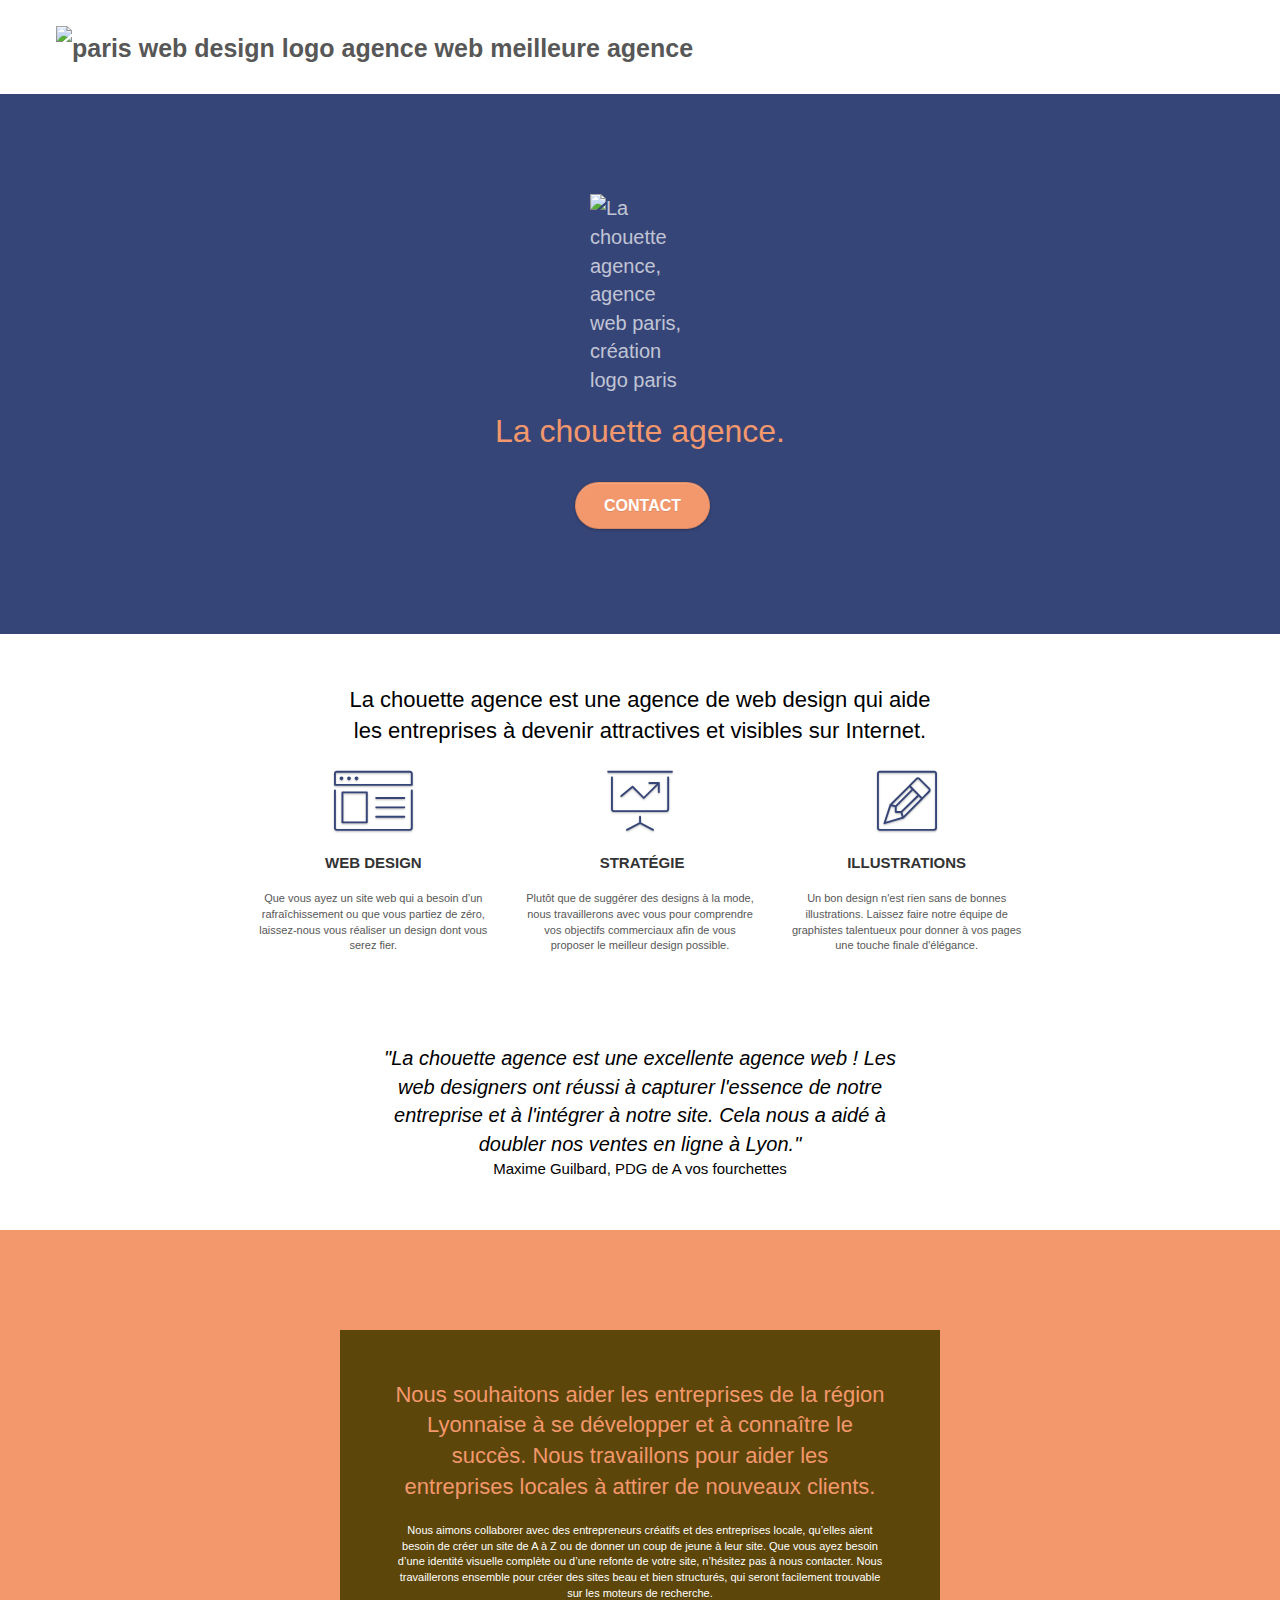
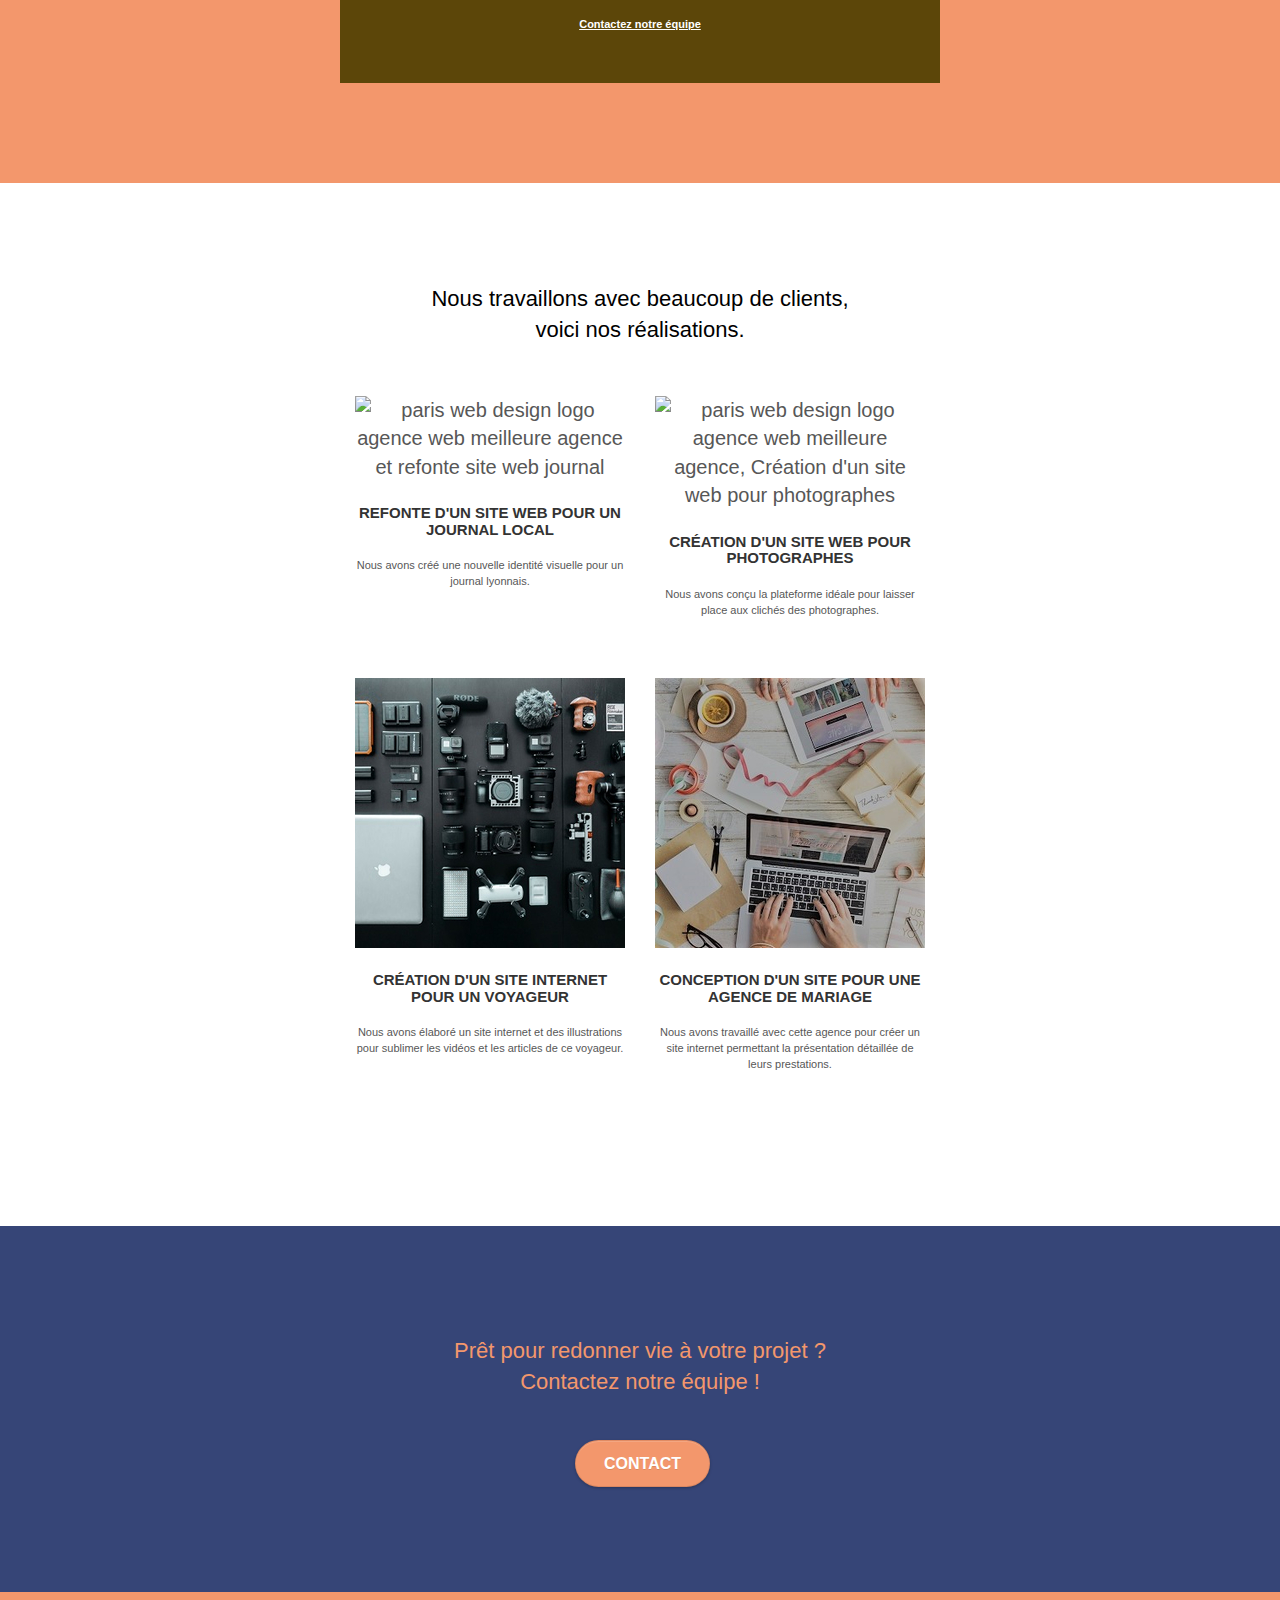
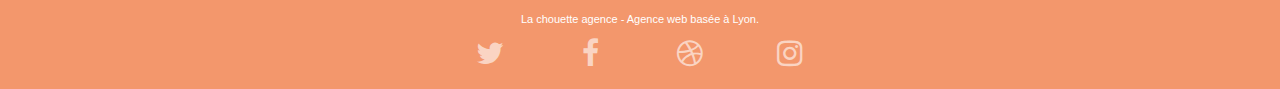
==== commit 265d96fc: "color" ====
--- a/index.html
+++ b/index.html
@@ -150,7 +150,7 @@
 		<div class="row tight-width-whitespace black-background">
 			<div class="col-sm-12">
 				<h2 class="mg-md text-center tc-white">
-					Nous souhaitons aider les entreprises de la région Lyonnaise à se développer et à connaître le succès. Nous travaillons pour aider les entreprises locales à attirer de nouveaux clients .<br>
+					Nous souhaitons aider les entreprises de la région Lyonnaise à se développer et à connaître le succès. Nous travaillons pour aider les entreprises locales à attirer de nouveaux clients.<br>
 				</h2>
 				<p class="text-center white">
 					Nous aimons collaborer avec des entrepreneurs créatifs et des entreprises locale, qu’elles aient besoin de créer un site de A à Z ou de donner un coup de jeune à leur site. Que vous ayez besoin d’une identité visuelle complète ou d’une refonte de votre site, n’hésitez pas à nous contacter. Nous travaillerons ensemble pour créer des sites beau et bien structurés, qui seront facilement trouvable sur les moteurs de recherche. <br><br><a class="ltc-white bold-link" href="page2.html">Contactez notre équipe</a><br>
@@ -260,49 +260,8 @@
 							<a class="social" href="index.html"><span class="fa fa-instagram icon-md"></span></a>
 						</div>
 					</div>
-<!--					<div class="keywords" style="color:#F3976C;">Agence web à paris, stratégie web, web design, illustrations, design de site web, site web, web, internet, site internet, site</div>-->
-				</div>
-<!--
-				<div class="row">
-					<div class="col-sm-4">
-						Partenaires
-							<ul>
-								<li><a href="voiture.com">voiture.com</a></li>
-								<li><a href="pizza.com">pizza.com</a></li>
-								<li><a href="matoiture.com">matoiture.com</a></li>
-								<li><a href="immobilierseo.com">immobilierseo.com</a></li>
-							</ul>		
-					</div>
-					<div class="col-sm-4">
-						Annuaires liste 1
-						<ul>
-							<li><a href="annuaireagence.com">annuaireagence.com</a></li>
-							<li><a href="annuaireseo.com">annuaireseo.com</a></li>
-							<li><a href="annuairemarketing.com">annuairemarketing.com</a></li>
-							<li><a href="123seoture.com">123seo.com</a></li>
-							<li><a href="123site.com">123site.com</a></li>
-							<li><a href="annuairewordpress.com">annuairewordpress.com</a></li>
-							<li><a href="listeagence.com">listeagence.com</a></li>
-							<li><a href="meilleuresagencesparis.com">meilleuresagencesparis.com</a></li>
-							<li><a href="listeseo.com">listeseo.com</a></li>
-						</ul>
-					</div>
-					<div class="col-sm-4">
-						Annuaires liste 2
-						<ul>
-							<li><a href="betterseo.com">betterseo.com</a></li>
-							<li><a href="ameliorerseo.com">ameliorerseo.com</a></li>
-							<li><a href="seojuicelien.com">seojuicelien.com</a></li>
-							<li><a href="meilleursliens.com">meilleursliens.com</a></li>
-							<li><a href="liensagogo.com">liensagogo.com</a></li>
-							<li><a href="backlink.com">backlink.com</a></li>
-							<li><a href="linkjuiceannuaire.com">linkjuiceannuaire.com</a></li>
-							<li><a href="remontersurgoogle.com">remontersurgoogle.com</a></li>
-							<li><a href="vraiseofiable.com">vraiseofiable.com</a></li>
-						</ul>
-					</div>
-				</div>
--->
+				</div>
+
 			</div>
 		</div>
 	</div>
--- a/style_min.css
+++ b/style_min.css
@@ -1 +1 @@
-body{margin:0;padding:0;background:#fff;overflow-x:hidden;-webkit-font-smoothing:antialiased;-moz-osx-font-smoothing:grayscale}a,button{transition:all .3s ease-in-out;outline:0!important}a:hover{text-decoration:none;cursor:pointer}#page-loading-blocs-notifaction{position:fixed;top:0;bottom:0;width:100%;z-index:100000;background:#fff url(img/pageload-spinner.gif) no-repeat center center}.bloc{width:100%;clear:both;background:50% 50% no-repeat;padding:0 50px;-webkit-background-size:cover;-moz-background-size:cover;-o-background-size:cover;background-size:cover;position:relative}.bloc .container{padding-left:0;padding-right:0}body>#bloc-2-services>.bloc-md>.row>.textcenter{font-size:40px}.text-center>.titre1{font-size:22px;color:#000}.bloc-lg{padding:100px 50px}.bloc-md{padding:50px}.bloc-sm{padding:20px 50px}.bg-b-edge,.bg-bl-edge,.bg-br-edge,.bg-center,.bg-l-edge,.bg-r-edge,.bg-repeat,.bg-t-edge,.bg-tl-edge,.bg-tr-edge{-webkit-background-size:auto!important;-moz-background-size:auto!important;-o-background-size:auto!important;background-size:auto!important}.bg-repeat{background:repeat}.bg-t-edge{background:top no-repeat}.bloc-bg-texture::before{content:"";background-size:2px 2px;position:absolute;top:0;bottom:0;left:0;right:0}.texture-paper::before{background:url(img_optimized/texture-paper.png);background-size:280px 280px}.b-parallax{background-attachment:fixed}.d-bloc{color:rgba(255,255,255,.7)}.d-bloc button:hover{color:rgba(255,255,255,.9)}.d-bloc .icon-round,.d-bloc .icon-rounded,.d-bloc .icon-semi-rounded-a,.d-bloc .icon-semi-rounded-b,.d-bloc .icon-square{border-color:rgba(255,255,255,.9)}.d-bloc .divider-h span{border-color:rgba(255,255,255,.2)}.d-bloc .a-btn,.d-bloc .navbar a,.d-bloc .navbar-brand,.d-bloc a .icon-lg,.d-bloc a .icon-md,.d-bloc a .icon-sm,.d-bloc a .icon-xl,.d-bloc h1 a,.d-bloc h2 a,.d-bloc h3 a,.d-bloc h4 a,.d-bloc h5 a,.d-bloc h6 a,.d-bloc p a{color:rgba(255,255,255,.6)}.d-bloc .a-btn:hover,.d-bloc .navbar a:hover,.d-bloc .navbar-brand:hover,.d-bloc a:hover .icon-lg,.d-bloc a:hover .icon-md,.d-bloc a:hover .icon-sm,.d-bloc a:hover .icon-xl,.d-bloc h1 a:hover,.d-bloc h2 a:hover,.d-bloc h3 a:hover,.d-bloc h4 a:hover,.d-bloc h5 a:hover,.d-bloc h6 a:hover,.d-bloc p a:hover{color:#fff}.d-bloc .navbar-toggle .icon-bar{background:#fff}.d-bloc .btn-wire,.d-bloc .btn-wire:hover{color:#fff;border-color:#fff}.d-bloc .panel{color:rgba(0,0,0,.5)}.d-bloc .panel button:hover{color:rgba(0,0,0,.7)}.d-bloc .panel icon{border-color:rgba(0,0,0,.7)}.d-bloc .panel .divider-h span{border-color:rgba(0,0,0,.1)}.d-bloc .panel .a-btn{color:rgba(0,0,0,.6)}.d-bloc .panel .a-btn:hover{color:#000}.d-bloc .panel .btn-wire,.d-bloc .panel .btn-wire:hover{color:rgba(0,0,0,.7);border-color:rgba(0,0,0,.3)}.d-bloc .panel,.l-bloc{color:rgba(0,0,0,.5)}.d-bloc .panel button:hover,.l-bloc button:hover{color:rgba(0,0,0,.7)}.l-bloc .icon-round,.l-bloc .icon-rounded,.l-bloc .icon-semi-rounded-a,.l-bloc .icon-semi-rounded-b,.l-bloc .icon-square{border-color:rgba(0,0,0,.7)}.d-bloc .panel .divider-h span,.l-bloc .divider-h span{border-color:rgba(0,0,0,.1)}.d-bloc .panel .a-btn,.l-bloc .a-btn,.l-bloc .navbar a,.l-bloc .navbar-brand,.l-bloc a .icon-lg,.l-bloc a .icon-md,.l-bloc a .icon-sm,.l-bloc a .icon-xl,.l-bloc h1 a,.l-bloc h2 a,.l-bloc h3 a,.l-bloc h4 a,.l-bloc h5 a,.l-bloc h6 a,.l-bloc p a{color:rgba(0,0,0,.6)}.d-bloc .panel .a-btn:hover,.l-bloc .a-btn:hover,.l-bloc .navbar a:hover,.l-bloc .navbar-brand:hover,.l-bloc a:hover .icon-lg,.l-bloc a:hover .icon-md,.l-bloc a:hover .icon-sm,.l-bloc a:hover .icon-xl,.l-bloc h1 a:hover,.l-bloc h2 a:hover,.l-bloc h3 a:hover,.l-bloc h4 a:hover,.l-bloc h5 a:hover,.l-bloc h6 a:hover,.l-bloc p a:hover{color:#000}.l-bloc .navbar-toggle .icon-bar{color:rgba(0,0,0,.6)}.d-bloc .panel .btn-wire,.d-bloc .panel .btn-wire:hover,.l-bloc .btn-wire,.l-bloc .btn-wire:hover{color:rgba(0,0,0,.7);border-color:rgba(0,0,0,.3)}.voffset{margin-top:30px}.voffset-lg{margin-top:80px}.row-no-gutters{margin-right:0;margin-left:0}.row.row-no-gutters>[class*=" col-"],.row.row-no-gutters>[class^=col-]{padding-right:0;padding-left:0}#bloc-1-hero h1{font-size:32px}.navbar{margin-bottom:0;z-index:1}.navbar-brand{height:auto;padding:3px 15px;font-size:25px;font-weight:400;font-weight:600;line-height:44px}.navbar-brand img{max-height:200px;margin:0 5px 0 0;display:inline}.navbar-brand img[src$=svg]{min-width:100px}.nav-center .navbar-brand img{margin:0}.navbar .nav{padding-top:2px;margin-right:-16px;float:right;z-index:1}.nav>li{float:left;margin-top:4px;font-size:16px}.navbar-nav .open .dropdown-menu>li>a{text-align:inherit}.nav>li a:focus,.nav>li a:hover{background:0 0}.navbar-toggle{margin:10px 10px 0 0;border:0}.navbar-toggle:hover{background:0 0!important}.navbar-toggle .icon-bar{background-color:rgba(0,0,0,.5);width:26px}.nav-invert .navbar .nav{float:left}.nav-invert .navbar-brand,.nav-invert .navbar-header{float:right;position:relative;z-index:2}@media (min-width:768px){.site-navigation{position:absolute;top:50%;right:20px;transform:translate(0,-50%);-webkit-transform:translateY(-50%)}.nav>li .dropdown-menu a,.nav>li .dropdown-menu a:hover{color:#484848}.nav-invert .site-navigation{left:0;right:0}.nav-center{text-align:center}.nav-center .navbar-header{width:100%}.nav-center .nav>li,.nav-center .navbar-brand,.nav-center .navbar-header{float:none;display:inline-block}.nav-center .site-navigation{position:relative;width:100%;right:0;margin-right:0;margin-top:20px}.nav-center.mini-nav .navbar-toggle{float:none;margin:10px auto 0}}.nav>li>.dropdown a{background:0 0!important;display:block;padding:14px 15px}nav .caret{margin:0 5px}.dropdown-menu .dropdown-menu{top:-8px;left:100%}.dropdown-menu .dropmenu-flow-right{top:100%;left:0;margin-left:-1px;border-top-left-radius:0;border-top-right-radius:0}.dropdown-menu .dropdown span{border:4px solid #000;border-top-color:transparent;border-right-color:transparent;border-bottom-color:transparent;margin:6px -5px 0 0!important;float:right}.mg-md{margin-top:10px;margin-bottom:20px}.mg-lg{margin-top:10px;margin-bottom:40px}.btn{margin:0 5px 5px 0}.btn.pull-right{margin:0 0 5px 5px}.btn-d,.btn-d:focus,.btn-d:hover{color:#fff;background:rgba(0,0,0,.3)}button{outline:0!important}.btn-rd{border-radius:40px}.btn-clean{border:1px solid rgba(0,0,0,.08);border-bottom-color:rgba(0,0,0,.1);text-shadow:0 1px 0 rgba(0,0,1,.1);box-shadow:0 1px 3px rgba(0,0,1,.25),inset 0 1px 0 0 rgba(255,255,255,.15)}.icon-md{font-size:30px!important}.icon-lg{font-size:60px!important}.sm-shadow{text-shadow:0 1px 2px rgba(0,0,0,.3)}.panel-sq,.panel-sq .panel-footer,.panel-sq .panel-heading{border-radius:0}.panel-rd{border-radius:30px}.panel-rd .panel-heading{border-radius:29px 29px 0 0}.panel-rd .panel-footer{border-radius:0 0 29px 29px}.form-control{border-color:rgba(0,0,0,.1);box-shadow:none}.scrollToTop{width:40px;height:40px;position:fixed;bottom:20px;right:20px;opacity:0;z-index:500;transition:all .3s ease-in-out}.scrollToTop span{margin-top:6px}.showScrollTop{font-size:14px;opacity:1}a[data-lightbox]{position:relative;display:block;text-align:center}a[data-lightbox]:hover::before{content:"+";font-family:HelveticaNeue-Light,"Helvetica Neue Light","Helvetica Neue",Helvetica,Arial;font-size:32px;width:50px;height:50px;margin-left:-25px;border-radius:50%;background:rgba(0,0,0,.6);color:#fff;font-weight:100;z-index:1;position:absolute;top:50%;transform:translateY(-50%);-webkit-transform:translateY(-50%)}a[data-lightbox]:hover img{opacity:.6;-webkit-animation-fill-mode:none;animation-fill-mode:none}#lightbox-modal{display:flex;align-items:center}#lightbox-modal .modal-dialog{width:90%;max-width:900px;margin:0 auto 0}#lightbox-modal .modal-dialog img{max-height:90vh;margin:0 auto}.lightbox-caption{padding:20px;color:#fff;background:rgba(0,0,0,.5);position:absolute;left:15px;right:15px;bottom:5px}.close-lightbox{color:#fff;font-size:30px;position:absolute;top:20px;right:20px;z-index:20;background:rgba(0,0,0,.5);border:none;line-height:30px;padding:0 9px 5px;opacity:.3}.close-lightbox:hover,.next-lightbox:hover,.prev-lightbox:hover{opacity:1;color:#fff}.next-lightbox,.prev-lightbox{font-size:20px;color:rgba(255,255,255,.9);background:rgba(0,0,0,.5);transition:all .2s ease-in-out;position:absolute;top:45%;z-index:1;opacity:.4}.next-lightbox{padding:6px 8px 1px 13px;right:25px}.prev-lightbox{padding:6px 13px 1px 10px;left:25px}.snapshot-lb .modal-body{padding-bottom:45px}.snapshot-lb .lightbox-caption{padding:0;color:rgba(0,0,0,.5);background:0 0}.btn,a,h1,h2,h3,h4,h5,h6,label,p{font-family:helvetica;font-weight:400;color:#575757!important}.container{max-width:1000px}.hero-bloc-text{font-size:38px}.hero-bloc-text-sub{font-size:36px}.statement-bloc-text{line-height:26px;font-style:italic;font-size:20px;text-align:center;font-weight:lighter;max-width:520px;margin:auto auto auto auto}p{font-size:11px}.tight-width-whitespace{max-width:600px;margin:auto auto auto auto;font-size:20px}.h1{font-size:20px;font-family:"Open Sans"}.cta-hero{margin-top:22px;color:#fff!important;text-transform:uppercase;padding:12px 28px 12px 28px;font-size:16px;font-weight:700}.social{max-width:400px;margin:auto auto auto auto}h2{font-size:22px;line-height:1.4em}h3{font-size:15px;text-transform:uppercase;font-weight:700;color:#333!important}.med-width-whitespace{max-width:800px;margin:auto auto auto auto;box-shadow:0 0 0 #000}h1{color:#333!important}h4{color:#333!important}.icons{margin-bottom:14px;margin-top:24px}.white{color:#fff!important}.portfolio-thumb{margin-bottom:24px}.portfolio-row{margin-bottom:44px;margin-top:50px}.avatar{box-shadow:0 4px 9px rgba(0,0,0,.3)}.black-background{background-color:rgba(165,147,99,.7);padding:40px 40px 40px 40px}.bold-link{font-weight:900;text-decoration:underline!important}.bgc-white{background-color:#fff}.bgc-dark-slate-blue{background-color:#364577}.bgc-atomic-tangerine{background-color:#f3976c}.tc-white{color:#f3976c!important}.btn-atomic-tangerine{background:#f3976c;color:#fff!important}.btn-atomic-tangerine:hover{background:#c27956!important;color:#fff!important}.ltc-white{color:#fff!important}.ltc-white:hover{color:#ccc!important}.ltc-atomic-tangerine{color:#f3976c!important}.ltc-atomic-tangerine:hover{color:#c27956!important}.icon-dark-slate-blue{color:#364577!important;border-color:#364577!important}.bg-dots-bg{background-image:url(img/dots-bg.png)}.bg-lines-h2-bg{background-image:url(img_optimized/lines-h2-bg.png)}.bg-banniere{background-image:url(img_optimized/la-chouette-agence-banniere.jpg)}.bg-presentation{background-image:url(img/image-de-presentation.bmp)}@media (max-width:1024px){.bloc{padding-left:20px;padding-right:20px}.bloc-tile-2.full-width-bloc .container,.bloc-tile-3.full-width-bloc .container,.bloc-tile-4.full-width-bloc .container,.bloc.full-width-bloc{padding-left:0;padding-right:0}}.nav{display:none}@media (max-width:992px) and (min-width:768px){.navbar .nav{max-width:80%}.nav-center.navbar .nav{max-width:100%}}@media only screen and (min-device-width:768px) and (max-device-width:1024px) and (orientation:landscape){.b-parallax{background-attachment:scroll}}@media only screen and (min-device-width:1024px) and (max-device-width:1366px) and (-webkit-min-device-pixel-ratio:1.5){.b-parallax{background-attachment:scroll}}@media (max-width:991px){.container{width:100%}.b-parallax{background-attachment:scroll}#hero-bloc,.page-container{overflow-x:hidden;position:relative}.bloc{padding-left:constant(safe-area-inset-left);padding-right:constant(safe-area-inset-right)}.bloc-group,.bloc-group .bloc{display:block;width:100%}.bloc-fill-screen .fill-bloc-bottom-edge,.bloc-fill-screen .fill-bloc-top-edge{padding:0 20px;padding-left:constant(safe-area-inset-left);padding-right:constant(safe-area-inset-right)}}@media (max-width:767px){.page-container{overflow-x:hidden;position:relative}#disqus_thread,h1,h2,h3,h4,h5,h6,p{padding-left:10px!important;padding-right:10px!important}.b-parallax{background-attachment:scroll}.navbar .nav{padding-top:0;border-top:1px solid rgba(0,0,0,.2);float:none!important}.navbar.row{margin-left:0;margin-right:0}.site-navigation{position:inherit;transform:none;-webkit-transform:none;-ms-transform:none}.nav>li{margin-top:0;border-bottom:1px solid rgba(0,0,0,.1);background:rgba(0,0,0,.05);text-align:left;padding-left:15px;width:100%}.nav>li:hover{background:rgba(0,0,0,.08)}.dropdown .dropdown a .caret{float:none;margin:5px 0 0 10px!important;border:4px solid #000;border-bottom-color:transparent;border-right-color:transparent;border-left-color:transparent}#hero-bloc .navbar .nav{background:rgba(0,0,0,.8)}#hero-bloc .navbar .nav a{color:rgba(255,255,255,.6)}.hero{padding:50px 0}.hero-nav{left:-1px;right:-1px}.navbar-collapse{padding:0;overflow-x:hidden;-webkit-box-shadow:none;box-shadow:none}.navbar-brand img{max-height:40px;width:auto}.nav-invert .navbar-header{float:none;width:100%}.nav-invert .navbar-toggle{float:left;margin-left:10px}.bloc{padding-left:0;padding-right:0}.bloc-lg,.bloc-xl,.bloc-xxl{padding:40px 0}.bloc-md,.bloc-sm{padding-left:0;padding-right:0}.bloc-fill-screen .fill-bloc-bottom-edge,.bloc-fill-screen .fill-bloc-top-edge,.bloc-tile-2 .container,.bloc-tile-3 .container,.bloc-tile-4 .container{padding-left:0;padding-right:0}.a-block{padding:0 10px}.btn-dwn{display:none}.voffset{margin-top:5px}.voffset-md{margin-top:20px}.voffset-lg{margin-top:30px}form{padding:5px}.close-lightbox{display:inline-block}.blocsapp-device-iphone5{background-size:216px 425px;padding-top:60px;width:216px;height:425px}.blocsapp-device-iphone5 img{width:180px;height:320px}}@media (max-width:400px){.bloc{padding-left:0;padding-right:0}}#bloc-7{margin-left:40%}@media (max-width:767px){.bloc-mob-center-text{text-align:center}.nav{display:block}img{margin:auto}#bloc-7{margin-left:0}}.titre2{font-size:20px;font-style:italic;color:#000}.nom{font-size:15px;font-style:normal}.titre3{font-size:22px;color:#000}+body{margin:0;padding:0;background:#fff;overflow-x:hidden;-webkit-font-smoothing:antialiased;-moz-osx-font-smoothing:grayscale}a,button{transition:all .3s ease-in-out;outline:0!important}a:hover{text-decoration:none;cursor:pointer}#page-loading-blocs-notifaction{position:fixed;top:0;bottom:0;width:100%;z-index:100000;background:#fff url(img/pageload-spinner.gif) no-repeat center center}.bloc{width:100%;clear:both;background:50% 50% no-repeat;padding:0 50px;-webkit-background-size:cover;-moz-background-size:cover;-o-background-size:cover;background-size:cover;position:relative}.bloc .container{padding-left:0;padding-right:0}body>#bloc-2-services>.bloc-md>.row>.textcenter{font-size:40px}.text-center>.titre1{font-size:22px;color:#000}.bloc-lg{padding:100px 50px}.bloc-md{padding:50px}.bloc-sm{padding:20px 50px}.bg-b-edge,.bg-bl-edge,.bg-br-edge,.bg-center,.bg-l-edge,.bg-r-edge,.bg-repeat,.bg-t-edge,.bg-tl-edge,.bg-tr-edge{-webkit-background-size:auto!important;-moz-background-size:auto!important;-o-background-size:auto!important;background-size:auto!important}.bg-repeat{background:repeat}.bg-t-edge{background:top no-repeat}.bloc-bg-texture::before{content:"";background-size:2px 2px;position:absolute;top:0;bottom:0;left:0;right:0}.texture-paper::before{background:url(img_optimized/texture-paper.png);background-size:280px 280px}.b-parallax{background-attachment:fixed}.d-bloc{color:rgba(255,255,255,.7)}.d-bloc button:hover{color:rgba(255,255,255,.9)}.d-bloc .icon-round,.d-bloc .icon-rounded,.d-bloc .icon-semi-rounded-a,.d-bloc .icon-semi-rounded-b,.d-bloc .icon-square{border-color:rgba(255,255,255,.9)}.d-bloc .divider-h span{border-color:rgba(255,255,255,.2)}.d-bloc .a-btn,.d-bloc .navbar a,.d-bloc .navbar-brand,.d-bloc a .icon-lg,.d-bloc a .icon-md,.d-bloc a .icon-sm,.d-bloc a .icon-xl,.d-bloc h1 a,.d-bloc h2 a,.d-bloc h3 a,.d-bloc h4 a,.d-bloc h5 a,.d-bloc h6 a,.d-bloc p a{color:rgba(255,255,255,.6)}.d-bloc .a-btn:hover,.d-bloc .navbar a:hover,.d-bloc .navbar-brand:hover,.d-bloc a:hover .icon-lg,.d-bloc a:hover .icon-md,.d-bloc a:hover .icon-sm,.d-bloc a:hover .icon-xl,.d-bloc h1 a:hover,.d-bloc h2 a:hover,.d-bloc h3 a:hover,.d-bloc h4 a:hover,.d-bloc h5 a:hover,.d-bloc h6 a:hover,.d-bloc p a:hover{color:#fff}.d-bloc .navbar-toggle .icon-bar{background:#fff}.d-bloc .btn-wire,.d-bloc .btn-wire:hover{color:#fff;border-color:#fff}.d-bloc .panel{color:rgba(0,0,0,.5)}.d-bloc .panel button:hover{color:rgba(0,0,0,.7)}.d-bloc .panel icon{border-color:rgba(0,0,0,.7)}.d-bloc .panel .divider-h span{border-color:rgba(0,0,0,.1)}.d-bloc .panel .a-btn{color:rgba(0,0,0,.6)}.d-bloc .panel .a-btn:hover{color:#000}.d-bloc .panel .btn-wire,.d-bloc .panel .btn-wire:hover{color:rgba(0,0,0,.7);border-color:rgba(0,0,0,.3)}.d-bloc .panel,.l-bloc{color:rgba(0,0,0,.5)}.d-bloc .panel button:hover,.l-bloc button:hover{color:rgba(0,0,0,.7)}.l-bloc .icon-round,.l-bloc .icon-rounded,.l-bloc .icon-semi-rounded-a,.l-bloc .icon-semi-rounded-b,.l-bloc .icon-square{border-color:rgba(0,0,0,.7)}.d-bloc .panel .divider-h span,.l-bloc .divider-h span{border-color:rgba(0,0,0,.1)}.d-bloc .panel .a-btn,.l-bloc .a-btn,.l-bloc .navbar a,.l-bloc .navbar-brand,.l-bloc a .icon-lg,.l-bloc a .icon-md,.l-bloc a .icon-sm,.l-bloc a .icon-xl,.l-bloc h1 a,.l-bloc h2 a,.l-bloc h3 a,.l-bloc h4 a,.l-bloc h5 a,.l-bloc h6 a,.l-bloc p a{color:rgba(0,0,0,.6)}.d-bloc .panel .a-btn:hover,.l-bloc .a-btn:hover,.l-bloc .navbar a:hover,.l-bloc .navbar-brand:hover,.l-bloc a:hover .icon-lg,.l-bloc a:hover .icon-md,.l-bloc a:hover .icon-sm,.l-bloc a:hover .icon-xl,.l-bloc h1 a:hover,.l-bloc h2 a:hover,.l-bloc h3 a:hover,.l-bloc h4 a:hover,.l-bloc h5 a:hover,.l-bloc h6 a:hover,.l-bloc p a:hover{color:#000}.l-bloc .navbar-toggle .icon-bar{color:rgba(0,0,0,.6)}.d-bloc .panel .btn-wire,.d-bloc .panel .btn-wire:hover,.l-bloc .btn-wire,.l-bloc .btn-wire:hover{color:rgba(0,0,0,.7);border-color:rgba(0,0,0,.3)}.voffset{margin-top:30px}.voffset-lg{margin-top:80px}.row-no-gutters{margin-right:0;margin-left:0}.row.row-no-gutters>[class*=" col-"],.row.row-no-gutters>[class^=col-]{padding-right:0;padding-left:0}#bloc-1-hero h1{font-size:32px}.navbar{margin-bottom:0;z-index:1}.navbar-brand{height:auto;padding:3px 15px;font-size:25px;font-weight:400;font-weight:600;line-height:44px}.navbar-brand img{max-height:200px;margin:0 5px 0 0;display:inline}.navbar-brand img[src$=svg]{min-width:100px}.nav-center .navbar-brand img{margin:0}.navbar .nav{padding-top:2px;margin-right:-16px;float:right;z-index:1}.nav>li{float:left;margin-top:4px;font-size:16px}.navbar-nav .open .dropdown-menu>li>a{text-align:inherit}.nav>li a:focus,.nav>li a:hover{background:0 0}.navbar-toggle{margin:10px 10px 0 0;border:0}.navbar-toggle:hover{background:0 0!important}.navbar-toggle .icon-bar{background-color:rgba(0,0,0,.5);width:26px}.nav-invert .navbar .nav{float:left}.nav-invert .navbar-brand,.nav-invert .navbar-header{float:right;position:relative;z-index:2}@media (min-width:768px){.site-navigation{position:absolute;top:50%;right:20px;transform:translate(0,-50%);-webkit-transform:translateY(-50%)}.nav>li .dropdown-menu a,.nav>li .dropdown-menu a:hover{color:#484848}.nav-invert .site-navigation{left:0;right:0}.nav-center{text-align:center}.nav-center .navbar-header{width:100%}.nav-center .nav>li,.nav-center .navbar-brand,.nav-center .navbar-header{float:none;display:inline-block}.nav-center .site-navigation{position:relative;width:100%;right:0;margin-right:0;margin-top:20px}.nav-center.mini-nav .navbar-toggle{float:none;margin:10px auto 0}}.nav>li>.dropdown a{background:0 0!important;display:block;padding:14px 15px}nav .caret{margin:0 5px}.dropdown-menu .dropdown-menu{top:-8px;left:100%}.dropdown-menu .dropmenu-flow-right{top:100%;left:0;margin-left:-1px;border-top-left-radius:0;border-top-right-radius:0}.dropdown-menu .dropdown span{border:4px solid #000;border-top-color:transparent;border-right-color:transparent;border-bottom-color:transparent;margin:6px -5px 0 0!important;float:right}.mg-md{margin-top:10px;margin-bottom:20px}.mg-lg{margin-top:10px;margin-bottom:40px}.btn{margin:0 5px 5px 0}.btn.pull-right{margin:0 0 5px 5px}.btn-d,.btn-d:focus,.btn-d:hover{color:#fff;background:rgba(0,0,0,.3)}button{outline:0!important}.btn-rd{border-radius:40px}.btn-clean{border:1px solid rgba(0,0,0,.08);border-bottom-color:rgba(0,0,0,.1);text-shadow:0 1px 0 rgba(0,0,1,.1);box-shadow:0 1px 3px rgba(0,0,1,.25),inset 0 1px 0 0 rgba(255,255,255,.15)}.icon-md{font-size:30px!important}.icon-lg{font-size:60px!important}.sm-shadow{text-shadow:0 1px 2px rgba(0,0,0,.3)}.panel-sq,.panel-sq .panel-footer,.panel-sq .panel-heading{border-radius:0}.panel-rd{border-radius:30px}.panel-rd .panel-heading{border-radius:29px 29px 0 0}.panel-rd .panel-footer{border-radius:0 0 29px 29px}.form-control{border-color:rgba(0,0,0,.1);box-shadow:none;display:flex}.scrollToTop{width:40px;height:40px;position:fixed;bottom:20px;right:20px;opacity:0;z-index:500;transition:all .3s ease-in-out}.scrollToTop span{margin-top:6px}.showScrollTop{font-size:14px;opacity:1}a[data-lightbox]{position:relative;display:block;text-align:center}a[data-lightbox]:hover::before{content:"+";font-family:HelveticaNeue-Light,"Helvetica Neue Light","Helvetica Neue",Helvetica,Arial;font-size:32px;width:50px;height:50px;margin-left:-25px;border-radius:50%;background:rgba(0,0,0,.6);color:#fff;font-weight:100;z-index:1;position:absolute;top:50%;transform:translateY(-50%);-webkit-transform:translateY(-50%)}a[data-lightbox]:hover img{opacity:.6;-webkit-animation-fill-mode:none;animation-fill-mode:none}#lightbox-modal{display:flex;align-items:center}#lightbox-modal .modal-dialog{width:90%;max-width:900px;margin:0 auto 0}#lightbox-modal .modal-dialog img{max-height:90vh;margin:0 auto}.lightbox-caption{padding:20px;color:#fff;background:rgba(0,0,0,.5);position:absolute;left:15px;right:15px;bottom:5px}.close-lightbox{color:#fff;font-size:30px;position:absolute;top:20px;right:20px;z-index:20;background:rgba(0,0,0,.5);border:none;line-height:30px;padding:0 9px 5px;opacity:.3}.close-lightbox:hover,.next-lightbox:hover,.prev-lightbox:hover{opacity:1;color:#fff}.next-lightbox,.prev-lightbox{font-size:20px;color:rgba(255,255,255,.9);background:rgba(0,0,0,.5);transition:all .2s ease-in-out;position:absolute;top:45%;z-index:1;opacity:.4}.next-lightbox{padding:6px 8px 1px 13px;right:25px}.prev-lightbox{padding:6px 13px 1px 10px;left:25px}.snapshot-lb .modal-body{padding-bottom:45px}.snapshot-lb .lightbox-caption{padding:0;color:rgba(0,0,0,.5);background:0 0}.btn,a,h1,h2,h3,h4,h5,h6,label,p{font-family:helvetica;font-weight:400;color:#575757!important}.hero-bloc-text{font-size:38px;text-align:center}.hero-bloc-text-sub{font-size:36px}.statement-bloc-text{line-height:26px;font-style:italic;font-size:20px;text-align:center;font-weight:lighter;max-width:520px;margin:auto auto auto auto}p{font-size:11px}.tight-width-whitespace{max-width:600px;margin:auto auto auto auto;font-size:20px}.h1{font-size:20px;font-family:"Open Sans"}.cta-hero{margin-top:22px;color:#fff!important;text-transform:uppercase;padding:12px 28px 12px 28px;font-size:16px;font-weight:700}.social{max-width:400px;margin:auto auto auto auto}h2{font-size:22px;line-height:1.4em}h3{font-size:15px;text-transform:uppercase;font-weight:700;color:#333!important}.med-width-whitespace{max-width:800px;margin:auto auto auto auto;box-shadow:0 0 0 #000}h1{color:#333!important}h4{color:#333!important}.icons{margin-bottom:14px;margin-top:24px}.white{color:#fff!important}.portfolio-thumb{margin-bottom:24px}.portfolio-row{margin-bottom:44px;margin-top:50px}.avatar{box-shadow:0 4px 9px rgba(0,0,0,.3)}.black-background{background-color:#5c4609;padding:40px 40px 40px 40px}.bold-link{font-weight:900;text-decoration:underline!important}.bgc-white{background-color:#fff}.bgc-dark-slate-blue{background-color:#364577}.bgc-atomic-tangerine{background-color:#f3976c}.tc-white{color:#f3976c!important}.btn-atomic-tangerine{background:#f3976c;color:#fff!important;margin-left:10px}.btn-atomic-tangerine:hover{background:#c27956!important;color:#fff!important}.ltc-white{color:#fff!important}.ltc-white:hover{color:#ccc!important}.ltc-atomic-tangerine{color:#f3976c!important}.ltc-atomic-tangerine:hover{color:#c27956!important}.icon-dark-slate-blue{color:#364577!important;border-color:#364577!important}.bg-dots-bg{background-image:url(img/dots-bg.png)}.bg-lines-h2-bg{background-image:url(img_optimized/lines-h2-bg.png)}.bg-banniere{background-image:url(img_optimized/la-chouette-agence-banniere.jpg)}.bg-presentation{background-image:url(img/image-de-presentation.bmp)}@media (max-width:1024px){.bloc{padding-left:20px;padding-right:20px}.bloc-tile-2.full-width-bloc .container,.bloc-tile-3.full-width-bloc .container,.bloc-tile-4.full-width-bloc .container,.bloc.full-width-bloc{padding-left:0;padding-right:0}}.nav{display:none}@media (max-width:992px) and (min-width:768px){.navbar .nav{max-width:80%}.nav-center.navbar .nav{max-width:100%}}@media only screen and (min-device-width:768px) and (max-device-width:1024px) and (orientation:landscape){.b-parallax{background-attachment:scroll}}@media only screen and (min-device-width:1024px) and (max-device-width:1366px) and (-webkit-min-device-pixel-ratio:1.5){.b-parallax{background-attachment:scroll}}@media (max-width:991px){.container{width:100%}.b-parallax{background-attachment:scroll}#hero-bloc,.page-container{overflow-x:hidden;position:relative}.bloc{padding-left:constant(safe-area-inset-left);padding-right:constant(safe-area-inset-right)}.bloc-group,.bloc-group .bloc{display:block;width:100%}.bloc-fill-screen .fill-bloc-bottom-edge,.bloc-fill-screen .fill-bloc-top-edge{padding:0 20px;padding-left:constant(safe-area-inset-left);padding-right:constant(safe-area-inset-right)}}@media (max-width:767px){.page-container{overflow-x:hidden;position:relative}#disqus_thread,h1,h2,h3,h4,h5,h6,p{padding-left:10px!important;padding-right:10px!important}.b-parallax{background-attachment:scroll}.navbar .nav{padding-top:0;border-top:1px solid rgba(0,0,0,.2);float:none!important}.navbar.row{margin-left:0;margin-right:0}.site-navigation{position:inherit;transform:none;-webkit-transform:none;-ms-transform:none}.nav>li{margin-top:0;border-bottom:1px solid rgba(0,0,0,.1);background:rgba(0,0,0,.05);text-align:left;padding-left:15px;width:100%}.nav>li:hover{background:rgba(0,0,0,.08)}.dropdown .dropdown a .caret{float:none;margin:5px 0 0 10px!important;border:4px solid #000;border-bottom-color:transparent;border-right-color:transparent;border-left-color:transparent}#hero-bloc .navbar .nav{background:rgba(0,0,0,.8)}#hero-bloc .navbar .nav a{color:rgba(255,255,255,.6)}.hero{padding:50px 0}.hero-nav{left:-1px;right:-1px}.navbar-collapse{padding:0;overflow-x:hidden;-webkit-box-shadow:none;box-shadow:none}.navbar-brand img{max-height:40px;width:auto}.nav-invert .navbar-header{float:none;width:100%}.nav-invert .navbar-toggle{float:left;margin-left:10px}.bloc{padding-left:0;padding-right:0}.bloc-lg,.bloc-xl,.bloc-xxl{padding:40px 0}.bloc-md,.bloc-sm{padding-left:0;padding-right:0}.bloc-fill-screen .fill-bloc-bottom-edge,.bloc-fill-screen .fill-bloc-top-edge,.bloc-tile-2 .container,.bloc-tile-3 .container,.bloc-tile-4 .container{padding-left:0;padding-right:0}.a-block{padding:0 10px}.btn-dwn{display:none}.voffset{margin-top:5px}.voffset-md{margin-top:20px}.voffset-lg{margin-top:30px}form{padding:5px}.close-lightbox{display:inline-block}.blocsapp-device-iphone5{background-size:216px 425px;padding-top:60px;width:216px;height:425px}.blocsapp-device-iphone5 img{width:180px;height:320px}}@media (max-width:400px){.bloc{padding-left:0;padding-right:0}}#bloc-7{margin-left:40%}@media (max-width:767px){.bloc-mob-center-text{text-align:center}.nav{display:block}img{margin:auto}#bloc-7{margin-left:0}}.titre2{font-size:20px;font-style:italic;color:#000}.nom{font-size:15px;font-style:normal}.titre3{font-size:22px;color:#000}.form-group{padding:10px}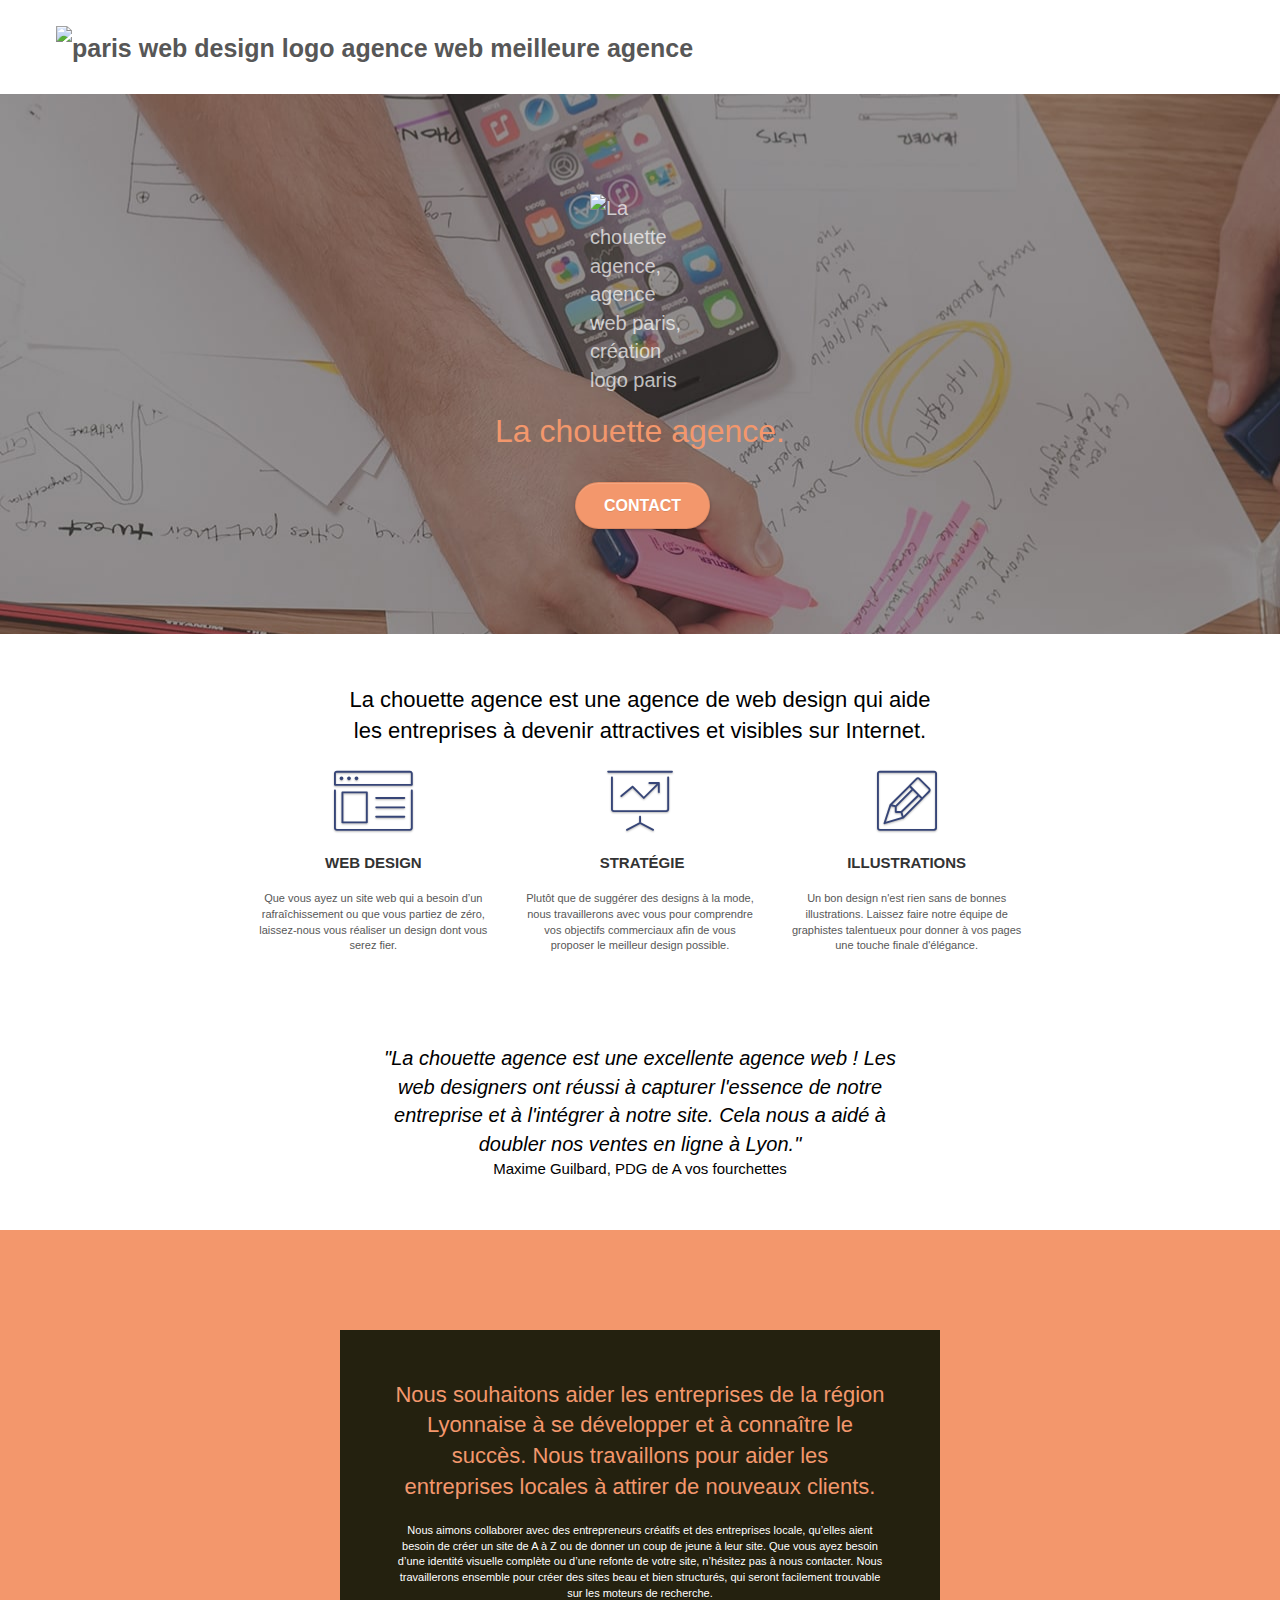
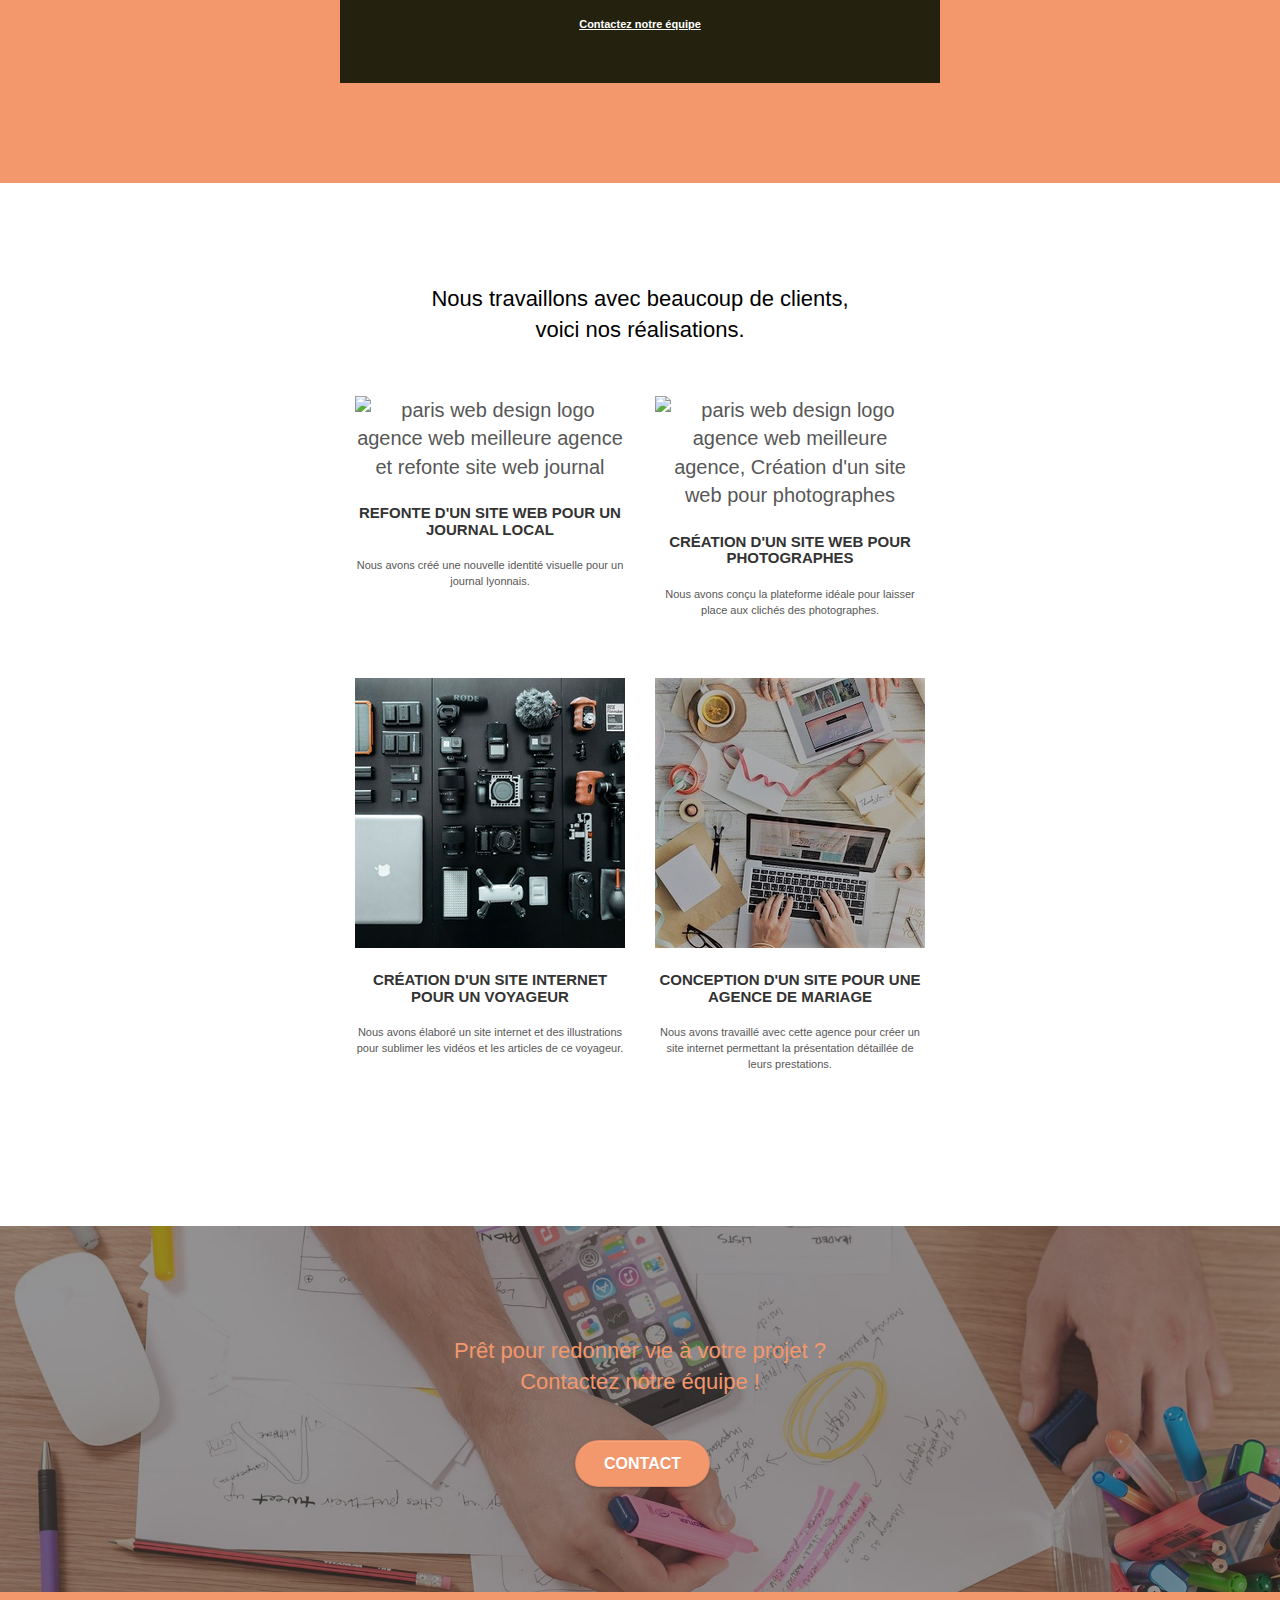
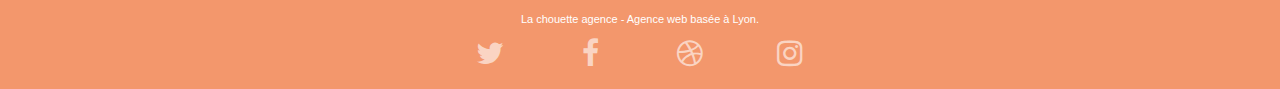
==== commit 2455dadf: "bmp meta description" ====
--- a/index.html
+++ b/index.html
@@ -5,10 +5,11 @@
     <meta name="keywords" content="seo, google, site web, site internet, agence design paris, agence design, agence design,agence design,agence design,agence design,agence design,agence design,agence design,agence design">
     <meta name="description" content="">
     <meta name="viewport" content="width=device-width, initial-scale=1.0, viewport-fit=cover">
+    <meta name="description" content="meta description">
     <link rel="shortcut icon" type="image/png" href="img_optimized/favicon.jpg">
     
 	<link rel="stylesheet" type="text/css" href="./css/bootstrap_min.css">
-	<link rel="stylesheet" type="text/css" href="style_min.css">
+	<link rel="stylesheet" type="text/css" href="style.css">
 	<link rel="stylesheet" type="text/css" href="./css/font-awesome.css">
 	<link rel="stylesheet" type="text/css" href="./css/et-line.css">
 	
@@ -37,14 +38,7 @@
 
 		<nav class="navbar row">
 			<div class="navbar-header">
-<!--				<div class="keywords" style="color:#cccccc;font-size:1px;">Agence web à paris, stratégie web, web design, illustrations, design de site web, site web, web, internet, site internet, site</div>-->
 				<a class="navbar-brand" href="index.html"><img src="img_optimized/la-chouette-agence.png" alt="paris web design logo agence web meilleure agence" height="40" /></a>
-<!--				<div class="keywords" style="color:#cccccc;font-size:1px;">Agence web à paris, stratégie web, web design, illustrations, design de site web, site web, web, internet, site internet, site</div>-->
-<!--
-				<button id="nav-toggle" type="button" class="ui-navbar-toggle navbar-toggle" data-toggle="collapse" data-target=".navbar-1">
-					<span class="sr-only">Toggle navigation</span><span class="icon-bar"></span><span class="icon-bar"></span><span class="icon-bar"></span>
-				</button>
--->
 			</div>
 			<div class="collapse navbar-collapse navbar-1 special-dropdown-nav">
 				<ul class="site-navigation nav navbar-nav">
@@ -89,7 +83,6 @@
                 <div class="titre1">
 			    La chouette agence est une agence de web design qui aide <br> les entreprises à devenir attractives et visibles sur Internet.
 			    </div>
-<!--				<img alt="agence web, agence web paris, web design paris, stratégie web" src="img/title.png" />-->
 			</div>
 		</div>
 		<div class="row voffset-lg med-width-whitespace">
@@ -136,8 +129,6 @@
 
                         </div>
 			    </div>
-<!--				<img alt="agence web, agence web paris, web design paris, stratégie web" src="img/citation.png" />-->
-
 			</div>
 		</div>
 	</div>
@@ -169,7 +160,6 @@
 			    <div class="titre3">
 			        Nous travaillons avec beaucoup de clients,<br> voici nos réalisations.
 			    </div>
-<!--				<img alt="agence web, agence web paris, web design paris, stratégie web" src="img/title2.png" />-->
 			</div>
 		</div>
 		<div class="row tight-width-whitespace portfolio-row">
--- a/style.css
+++ b/style.css
@@ -0,0 +1,1097 @@
+body {
+    margin: 0;
+    padding: 0;
+    background: #FFF;
+    overflow-x: hidden;
+    -webkit-font-smoothing: antialiased;
+    -moz-osx-font-smoothing: grayscale;
+}
+
+a,
+button {
+    transition: all .3s ease-in-out;
+    outline: none!important;
+}
+
+a:hover {
+    text-decoration: none;
+    cursor: pointer;
+}
+
+#page-loading-blocs-notifaction {
+    position: fixed;
+    top: 0;
+    bottom: 0;
+    width: 100%;
+    z-index: 100000;
+    background: #FFFFFF url("img/pageload-spinner.gif") no-repeat center center;
+}
+
+.bloc {
+    width: 100%;
+    clear: both;
+    background: 50% 50% no-repeat;
+    padding: 0 50px;
+    -webkit-background-size: cover;
+    -moz-background-size: cover;
+    -o-background-size: cover;
+    background-size: cover;
+    position: relative;
+}
+
+.bloc .container {
+    padding-left: 0;
+    padding-right: 0;
+/*    margin-left: auto;*/
+}
+
+body > #bloc-2-services >.bloc-md > .row > .textcenter{
+    font-size:40px;
+}
+.text-center > .titre1{
+    font-size:22px;
+    color: black;
+}
+
+.bloc-lg {
+    padding: 100px 50px;
+}
+
+.bloc-md {
+    padding: 50px;
+}
+
+.bloc-sm {
+    padding: 20px 50px;
+}
+
+.bg-center,
+.bg-l-edge,
+.bg-r-edge,
+.bg-t-edge,
+.bg-b-edge,
+.bg-tl-edge,
+.bg-bl-edge,
+.bg-tr-edge,
+.bg-br-edge,
+.bg-repeat {
+    -webkit-background-size: auto!important;
+    -moz-background-size: auto!important;
+    -o-background-size: auto!important;
+    background-size: auto!important;
+}
+
+.bg-repeat {
+    background: repeat;
+}
+
+.bg-t-edge {
+    background: top no-repeat;
+}
+
+.bloc-bg-texture::before {
+    content: "";
+    background-size: 2px 2px;
+    position: absolute;
+    top: 0;
+    bottom: 0;
+    left: 0;
+    right: 0;
+}
+
+.texture-paper::before {
+    background: url("img_optimized/texture-paper.png");
+    background-size: 280px 280px;
+}
+
+.b-parallax {
+    background-attachment: fixed;
+}
+
+.d-bloc {
+    color: rgba(255, 255, 255, .7);
+}
+
+.d-bloc button:hover {
+    color: rgba(255, 255, 255, .9);
+}
+
+.d-bloc .icon-round,
+.d-bloc .icon-square,
+.d-bloc .icon-rounded,
+.d-bloc .icon-semi-rounded-a,
+.d-bloc .icon-semi-rounded-b {
+    border-color: rgba(255, 255, 255, .9);
+}
+
+.d-bloc .divider-h span {
+    border-color: rgba(255, 255, 255, .2);
+}
+
+.d-bloc .a-btn,
+.d-bloc .navbar a,
+.d-bloc .navbar-brand,
+.d-bloc a .icon-sm,
+.d-bloc a .icon-md,
+.d-bloc a .icon-lg,
+.d-bloc a .icon-xl,
+.d-bloc h1 a,
+.d-bloc h2 a,
+.d-bloc h3 a,
+.d-bloc h4 a,
+.d-bloc h5 a,
+.d-bloc h6 a,
+.d-bloc p a {
+    color: rgba(255, 255, 255, .6);
+}
+
+.d-bloc .a-btn:hover,
+.d-bloc .navbar a:hover,
+.d-bloc .navbar-brand:hover,
+.d-bloc a:hover .icon-sm,
+.d-bloc a:hover .icon-md,
+.d-bloc a:hover .icon-lg,
+.d-bloc a:hover .icon-xl,
+.d-bloc h1 a:hover,
+.d-bloc h2 a:hover,
+.d-bloc h3 a:hover,
+.d-bloc h4 a:hover,
+.d-bloc h5 a:hover,
+.d-bloc h6 a:hover,
+.d-bloc p a:hover {
+    color: rgba(255, 255, 255, 1);
+}
+
+.d-bloc .navbar-toggle .icon-bar {
+    background: rgba(255, 255, 255, 1);
+}
+
+.d-bloc .btn-wire,
+.d-bloc .btn-wire:hover {
+    color: rgba(255, 255, 255, 1);
+    border-color: rgba(255, 255, 255, 1);
+}
+
+.d-bloc .panel {
+    color: rgba(0, 0, 0, .5);
+}
+
+.d-bloc .panel button:hover {
+    color: rgba(0, 0, 0, .7);
+}
+
+.d-bloc .panel icon {
+    border-color: rgba(0, 0, 0, .7);
+}
+
+.d-bloc .panel .divider-h span {
+    border-color: rgba(0, 0, 0, .1);
+}
+
+.d-bloc .panel .a-btn {
+    color: rgba(0, 0, 0, .6);
+}
+
+.d-bloc .panel .a-btn:hover {
+    color: rgba(0, 0, 0, 1);
+}
+
+.d-bloc .panel .btn-wire,
+.d-bloc .panel .btn-wire:hover {
+    color: rgba(0, 0, 0, .7);
+    border-color: rgba(0, 0, 0, .3);
+}
+
+.d-bloc .panel,
+.l-bloc {
+    color: rgba(0, 0, 0, .5);
+}
+
+.d-bloc .panel button:hover,
+.l-bloc button:hover {
+    color: rgba(0, 0, 0, .7);
+}
+
+.l-bloc .icon-round,
+.l-bloc .icon-square,
+.l-bloc .icon-rounded,
+.l-bloc .icon-semi-rounded-a,
+.l-bloc .icon-semi-rounded-b {
+    border-color: rgba(0, 0, 0, .7);
+}
+
+.d-bloc .panel .divider-h span,
+.l-bloc .divider-h span {
+    border-color: rgba(0, 0, 0, .1);
+}
+
+.d-bloc .panel .a-btn,
+.l-bloc .a-btn,
+.l-bloc .navbar a,
+.l-bloc .navbar-brand,
+.l-bloc a .icon-sm,
+.l-bloc a .icon-md,
+.l-bloc a .icon-lg,
+.l-bloc a .icon-xl,
+.l-bloc h1 a,
+.l-bloc h2 a,
+.l-bloc h3 a,
+.l-bloc h4 a,
+.l-bloc h5 a,
+.l-bloc h6 a,
+.l-bloc p a {
+    color: rgba(0, 0, 0, .6);
+}
+
+.d-bloc .panel .a-btn:hover,
+.l-bloc .a-btn:hover,
+.l-bloc .navbar a:hover,
+.l-bloc .navbar-brand:hover,
+.l-bloc a:hover .icon-sm,
+.l-bloc a:hover .icon-md,
+.l-bloc a:hover .icon-lg,
+.l-bloc a:hover .icon-xl,
+.l-bloc h1 a:hover,
+.l-bloc h2 a:hover,
+.l-bloc h3 a:hover,
+.l-bloc h4 a:hover,
+.l-bloc h5 a:hover,
+.l-bloc h6 a:hover,
+.l-bloc p a:hover {
+    color: rgba(0, 0, 0, 1);
+}
+
+.l-bloc .navbar-toggle .icon-bar {
+    color: rgba(0, 0, 0, .6);
+}
+
+.d-bloc .panel .btn-wire,
+.d-bloc .panel .btn-wire:hover,
+.l-bloc .btn-wire,
+.l-bloc .btn-wire:hover {
+    color: rgba(0, 0, 0, .7);
+    border-color: rgba(0, 0, 0, .3);
+}
+
+.voffset {
+    margin-top: 30px;
+}
+
+.voffset-lg {
+    margin-top: 80px;
+}
+
+.row-no-gutters {
+    margin-right: 0;
+    margin-left: 0;
+}
+
+.row.row-no-gutters > [class^="col-"],
+.row.row-no-gutters > [class*=" col-"] {
+    padding-right: 0;
+    padding-left: 0;
+}
+
+#bloc-1-hero h1 {
+    font-size: 32px;
+}
+
+.navbar {
+    margin-bottom: 0;
+    z-index: 1;
+}
+
+.navbar-brand {
+    height: auto;
+    padding: 3px 15px;
+    font-size: 25px;
+    font-weight: normal;
+    font-weight: 600;
+    line-height: 44px;
+}
+
+.navbar-brand img {
+    max-height: 200px;
+    margin: 0 5px 0 0;
+    display: inline;
+}
+
+.navbar-brand img[src$=svg] {
+    min-width: 100px;
+}
+
+.nav-center .navbar-brand img {
+    margin: 0;
+}
+
+.navbar .nav {
+    padding-top: 2px;
+    margin-right: -16px;
+    float: right;
+    z-index: 1;
+}
+
+.nav > li {
+    float: left;
+    margin-top: 4px;
+    font-size: 16px;
+}
+
+.navbar-nav .open .dropdown-menu > li > a {
+    text-align: inherit;
+}
+
+.nav > li a:hover,
+.nav > li a:focus {
+    background: transparent;
+}
+
+.navbar-toggle {
+    margin: 10px 10px 0 0;
+    border: 0px;
+}
+
+.navbar-toggle:hover {
+    background: transparent!important;
+}
+
+.navbar-toggle .icon-bar {
+    background-color: rgba(0, 0, 0, .5);
+    width: 26px;
+}
+
+.nav-invert .navbar .nav {
+    float: left;
+}
+
+.nav-invert .navbar-header,
+.nav-invert .navbar-brand {
+    float: right;
+    position: relative;
+    z-index: 2;
+}
+
+@media (min-width: 768px) {
+    .site-navigation {
+        position: absolute;
+        top: 50%;
+        right: 20px;
+        transform: translate(0, -50%);
+        -webkit-transform: translateY(-50%);
+    }
+    .nav > li .dropdown-menu a,
+    .nav > li .dropdown-menu a:hover {
+        color: #484848;
+    }
+    .nav-invert .site-navigation {
+        left: 0;
+        right: 0;
+    }
+    .nav-center {
+        text-align: center;
+    }
+    .nav-center .navbar-header {
+        width: 100%;
+    }
+    .nav-center .navbar-header,
+    .nav-center .navbar-brand,
+    .nav-center .nav > li {
+        float: none;
+        display: inline-block;
+    }
+    .nav-center .site-navigation {
+        position: relative;
+        width: 100%;
+        right: 0;
+        margin-right: 0px;
+        margin-top: 20px;
+    }
+    .nav-center.mini-nav .navbar-toggle {
+        float: none;
+        margin: 10px auto 0;
+    }
+}
+
+.nav > li > .dropdown a {
+    background: none!important;
+    display: block;
+    padding: 14px 15px;
+}
+
+nav .caret {
+    margin: 0 5px;
+}
+
+.dropdown-menu .dropdown-menu {
+    top: -8px;
+    left: 100%;
+}
+
+.dropdown-menu .dropmenu-flow-right {
+    top: 100%;
+    left: 0;
+    margin-left: -1px;
+    border-top-left-radius: 0;
+    border-top-right-radius: 0;
+}
+
+.dropdown-menu .dropdown span {
+    border: 4px solid black;
+    border-top-color: transparent;
+    border-right-color: transparent;
+    border-bottom-color: transparent;
+    margin: 6px -5px 0 0!important;
+    float: right;
+}
+
+.mg-md {
+    margin-top: 10px;
+    margin-bottom: 20px;
+}
+
+.mg-lg {
+    margin-top: 10px;
+    margin-bottom: 40px;
+}
+
+.btn {
+    margin: 0 5px 5px 0;
+}
+
+.btn.pull-right {
+    margin: 0 0 5px 5px;
+}
+
+.btn-d,
+.btn-d:hover,
+.btn-d:focus {
+    color: #FFF;
+    background: rgba(0, 0, 0, .3);
+}
+
+button {
+    outline: none!important;
+}
+
+.btn-rd {
+    border-radius: 40px;
+}
+
+.btn-clean {
+    border: 1px solid rgba(0, 0, 0, .08);
+    border-bottom-color: rgba(0, 0, 0, .1);
+    text-shadow: 0 1px 0 rgba(0, 0, 1, .1);
+    box-shadow: 0 1px 3px rgba(0, 0, 1, .25), inset 0 1px 0 0 rgba(255, 255, 255, .15);
+}
+
+.icon-md {
+    font-size: 30px!important;
+}
+
+.icon-lg {
+    font-size: 60px!important;
+}
+
+.sm-shadow {
+    text-shadow: 0 1px 2px rgba(0, 0, 0, .3);
+}
+
+.panel-sq,
+.panel-sq .panel-heading,
+.panel-sq .panel-footer {
+    border-radius: 0;
+}
+
+.panel-rd {
+    border-radius: 30px;
+}
+
+.panel-rd .panel-heading {
+    border-radius: 29px 29px 0 0;
+}
+
+.panel-rd .panel-footer {
+    border-radius: 0 0 29px 29px;
+}
+
+.form-control {
+    border-color: rgba(0, 0, 0, .1);
+    box-shadow: none;
+    display: flex;
+}
+
+.scrollToTop {
+    width: 40px;
+    height: 40px;
+    position: fixed;
+    bottom: 20px;
+    right: 20px;
+    opacity: 0;
+    z-index: 500;
+    transition: all .3s ease-in-out;
+}
+
+.scrollToTop span {
+    margin-top: 6px;
+}
+
+.showScrollTop {
+    font-size: 14px;
+    opacity: 1;
+}
+
+a[data-lightbox] {
+    position: relative;
+    display: block;
+    text-align: center;
+}
+
+a[data-lightbox]:hover::before {
+    content: "+";
+    font-family: "HelveticaNeue-Light", "Helvetica Neue Light", "Helvetica Neue", Helvetica, Arial;
+    font-size: 32px;
+    width: 50px;
+    height: 50px;
+    margin-left: -25px;
+    border-radius: 50%;
+    background: rgba(0, 0, 0, .6);
+    color: #FFF;
+    font-weight: 100;
+    z-index: 1;
+    position: absolute;
+    top: 50%;
+    transform: translateY(-50%);
+    -webkit-transform: translateY(-50%);
+}
+
+a[data-lightbox]:hover img {
+    opacity: 0.6;
+    -webkit-animation-fill-mode: none;
+    animation-fill-mode: none;
+}
+
+#lightbox-modal {
+    display: flex;
+    align-items: center;
+}
+
+#lightbox-modal .modal-dialog {
+    width: 90%;
+    max-width: 900px;
+    margin: 0 auto 0;
+}
+
+#lightbox-modal .modal-dialog img {
+    max-height: 90vh;
+    margin: 0 auto;
+}
+
+.lightbox-caption {
+    padding: 20px;
+    color: #FFF;
+    background: rgba(0, 0, 0, .5);
+    position: absolute;
+    left: 15px;
+    right: 15px;
+    bottom: 5px;
+}
+
+.close-lightbox {
+    color: #FFF;
+    font-size: 30px;
+    position: absolute;
+    top: 20px;
+    right: 20px;
+    z-index: 20;
+    background: rgba(0, 0, 0, .5);
+    border: none;
+    line-height: 30px;
+    padding: 0 9px 5px;
+    opacity: 0.3;
+}
+
+.close-lightbox:hover,
+.next-lightbox:hover,
+.prev-lightbox:hover {
+    opacity: 1.0;
+    color: #FFF;
+}
+
+.next-lightbox,
+.prev-lightbox {
+    font-size: 20px;
+    color: rgba(255, 255, 255, .9);
+    background: rgba(0, 0, 0, .5);
+    transition: all .2s ease-in-out;
+    position: absolute;
+    top: 45%;
+    z-index: 1;
+    opacity: 0.4;
+}
+
+.next-lightbox {
+    padding: 6px 8px 1px 13px;
+    right: 25px;
+}
+
+.prev-lightbox {
+    padding: 6px 13px 1px 10px;
+    left: 25px;
+}
+
+.snapshot-lb .modal-body {
+    padding-bottom: 45px;
+}
+
+.snapshot-lb .lightbox-caption {
+    padding: 0;
+    color: rgba(0, 0, 0, .5);
+    background: none;
+}
+
+h1,
+h2,
+h3,
+h4,
+h5,
+h6,
+p,
+label,
+.btn,
+a {
+    font-family: "helvetica";
+    font-weight: 400;
+    color: #575757!important;
+}
+
+
+
+.hero-bloc-text {
+    font-size: 38px;
+    text-align: center;
+}
+
+.hero-bloc-text-sub {
+    font-size: 36px;
+}
+
+.statement-bloc-text {
+    line-height: 26px;
+    font-style: italic;
+    font-size: 20px;
+    text-align: center;
+    font-weight: lighter;
+    max-width: 520px;
+    margin: auto auto auto auto;
+}
+
+p {
+    font-size: 11px;
+}
+
+.tight-width-whitespace {
+    max-width: 600px;
+    margin: auto auto auto auto;
+    font-size:20px;
+}
+
+.h1 {
+    font-size: 20px;
+    font-family: "Open Sans";
+}
+
+.cta-hero {
+    margin-top: 22px;
+    color: #FFFFFF!important;
+    text-transform: uppercase;
+    padding: 12px 28px 12px 28px;
+    font-size: 16px;
+    font-weight: 700;
+}
+
+.social {
+    max-width: 400px;
+    margin: auto auto auto auto;
+}
+
+h2 {
+    font-size: 22px;
+    line-height: 1.4em;
+}
+
+h3 {
+    font-size: 15px;
+    text-transform: uppercase;
+    font-weight: 700;
+    color: #333333!important;
+}
+
+.med-width-whitespace {
+    max-width: 800px;
+    margin: auto auto auto auto;
+    box-shadow: 0px 0px 0px #000000;
+}
+
+h1 {
+    color: #333333!important;
+}
+
+h4 {
+    color: #333333!important;
+}
+
+.icons {
+    margin-bottom: 14px;
+    margin-top: 24px;
+}
+
+.white {
+    color: #FFFFFF!important;
+}
+
+.portfolio-thumb {
+    margin-bottom: 24px;
+}
+
+.portfolio-row {
+    margin-bottom: 44px;
+    margin-top: 50px;
+}
+
+.avatar {
+    box-shadow: 0px 4px 9px rgba(0, 0, 0, 0.3);
+}
+
+.black-background {
+    background-color: #24210F;
+    padding: 40px 40px 40px 40px;
+}
+
+.bold-link {
+    font-weight: 900;
+    text-decoration: underline!important;
+}
+
+.bgc-white {
+    background-color: #FFFFFF;
+}
+
+.bgc-dark-slate-blue {
+    background-color: #364577;
+}
+
+.bgc-atomic-tangerine {
+    background-color: #F3976C;
+}
+
+.tc-white {
+    color: #F3976C!important;
+}
+
+.btn-atomic-tangerine {
+    background: #F3976C;
+    color: #FFFFFF!important;
+    margin-left: 10px;
+}
+
+.btn-atomic-tangerine:hover {
+    background: #c27956!important;
+    color: #FFFFFF!important;
+}
+
+.ltc-white {
+    color: #FFFFFF!important;
+}
+
+.ltc-white:hover {
+    color: #cccccc!important;
+}
+
+.ltc-atomic-tangerine {
+    color: #F3976C!important;
+}
+
+.ltc-atomic-tangerine:hover {
+    color: #c27956!important;
+}
+
+.icon-dark-slate-blue {
+    color: #364577!important;
+    border-color: #364577!important;
+}
+
+.bg-dots-bg {
+    background-image: url("img/dots-bg.png");
+}
+
+.bg-lines-h2-bg {
+    background-image: url("img_optimized/lines-h2-bg.png");
+}
+
+.bg-banniere {
+    background-image: url("img_optimized/la-chouette-agence-banniere.jpg");
+}
+
+.bg-presentation {
+    background-image: url("img_optimized/image-de-presentation.jpg");
+}
+
+@media (max-width: 1024px) {
+    .bloc {
+        padding-left: 20px;
+        padding-right: 20px;
+    }
+    .bloc.full-width-bloc,
+    .bloc-tile-2.full-width-bloc .container,
+    .bloc-tile-3.full-width-bloc .container,
+    .bloc-tile-4.full-width-bloc .container {
+        padding-left: 0;
+        padding-right: 0;
+    }
+}
+
+.nav{
+    display: none;
+}
+
+@media (max-width: 992px) and (min-width: 768px) {
+    .navbar .nav {
+        max-width: 80%
+    }
+    .nav-center.navbar .nav {
+        max-width: 100%
+    }
+  
+}
+
+@media only screen and (min-device-width: 768px) and (max-device-width: 1024px) and (orientation: landscape) {
+    .b-parallax {
+        background-attachment: scroll;
+    }
+}
+
+@media only screen and (min-device-width: 1024px) and (max-device-width: 1366px) and (-webkit-min-device-pixel-ratio: 1.5) {
+    .b-parallax {
+        background-attachment: scroll;
+    }
+}
+
+@media (max-width: 991px) {
+    .container {
+        width: 100%;
+    }
+    .b-parallax {
+        background-attachment: scroll;
+    }
+    .page-container,
+    #hero-bloc {
+        overflow-x: hidden;
+        position: relative;
+    }
+    .bloc {
+        padding-left: constant(safe-area-inset-left);
+        padding-right: constant(safe-area-inset-right);
+    }
+    .bloc-group,
+    .bloc-group .bloc {
+        display: block;
+        width: 100%;
+    }
+    .bloc-fill-screen .fill-bloc-top-edge,
+    .bloc-fill-screen .fill-bloc-bottom-edge {
+        padding: 0 20px;
+        padding-left: constant(safe-area-inset-left);
+        padding-right: constant(safe-area-inset-right);
+    }
+}
+
+
+@media (max-width: 767px) {
+    .page-container {
+        overflow-x: hidden;
+        position: relative;
+    }
+    h1,
+    h2,
+    h3,
+    h4,
+    h5,
+    h6,
+    p,
+    #disqus_thread {
+        padding-left: 10px!important;
+        padding-right: 10px!important;
+    }
+    .b-parallax {
+        background-attachment: scroll;
+    }
+    .navbar .nav {
+        padding-top: 0;
+        border-top: 1px solid rgba(0, 0, 0, .2);
+        float: none!important;
+    }
+    .navbar.row {
+        margin-left: 0;
+        margin-right: 0;
+    }
+    .site-navigation {
+        position: inherit;
+        transform: none;
+        -webkit-transform: none;
+        -ms-transform: none;
+    }
+    .nav > li {
+        margin-top: 0;
+        border-bottom: 1px solid rgba(0, 0, 0, .1);
+        background: rgba(0, 0, 0, .05);
+        text-align: left;
+        padding-left: 15px;
+        width: 100%;
+    }
+    .nav > li:hover {
+        background: rgba(0, 0, 0, .08);
+    }
+    .dropdown .dropdown a .caret {
+        float: none;
+        margin: 5px 0 0 10px!important;
+        border: 4px solid black;
+        border-bottom-color: transparent;
+        border-right-color: transparent;
+        border-left-color: transparent;
+    }
+    #hero-bloc .navbar .nav {
+        background: rgba(0, 0, 0, .8);
+    }
+    #hero-bloc .navbar .nav a {
+        color: rgba(255, 255, 255, .6);
+    }
+    .hero {
+        padding: 50px 0;
+    }
+    .hero-nav {
+        left: -1px;
+        right: -1px;
+    }
+    .navbar-collapse {
+        padding: 0;
+        overflow-x: hidden;
+        -webkit-box-shadow: none;
+        box-shadow: none;
+    }
+    .navbar-brand img {
+        max-height: 40px;
+        width: auto;
+    }
+    .nav-invert .navbar-header {
+        float: none;
+        width: 100%;
+    }
+    .nav-invert .navbar-toggle {
+        float: left;
+        margin-left: 10px;
+    }
+    .bloc {
+        padding-left: 0;
+        padding-right: 0;
+    }
+    .bloc-xxl,
+    .bloc-xl,
+    .bloc-lg {
+        padding: 40px 0;
+    }
+    .bloc-sm,
+    .bloc-md {
+        padding-left: 0;
+        padding-right: 0;
+    }
+    .bloc-tile-2 .container,
+    .bloc-tile-3 .container,
+    .bloc-tile-4 .container,
+    .bloc-fill-screen .fill-bloc-top-edge,
+    .bloc-fill-screen .fill-bloc-bottom-edge {
+        padding-left: 0;
+        padding-right: 0;
+    }
+    .a-block {
+        padding: 0 10px;
+    }
+    .btn-dwn {
+        display: none;
+    }
+    .voffset {
+        margin-top: 5px;
+    }
+    .voffset-md {
+        margin-top: 20px;
+    }
+    .voffset-lg {
+        margin-top: 30px;
+    }
+    form {
+        padding: 5px;
+    }
+    .close-lightbox {
+        display: inline-block;
+    }
+    .blocsapp-device-iphone5 {
+        background-size: 216px 425px;
+        padding-top: 60px;
+        width: 216px;
+        height: 425px;
+    }
+    .blocsapp-device-iphone5 img {
+        width: 180px;
+        height: 320px;
+    }
+}
+
+@media (max-width: 400px) {
+    .bloc {
+        padding-left: 0;
+        padding-right: 0;
+    }
+}
+#bloc-7 {
+ margin-left: 40%;
+}
+@media (max-width: 767px) {
+    .bloc-mob-center-text {
+        text-align: center;
+    }
+     .nav{
+        display: block;
+    }
+    img{
+        margin: auto;
+    }
+    #bloc-7{
+        margin-left: 0;
+    }
+}
+
+
+.titre2 {
+    font-size:20px;
+    font-style: italic;
+    color:black;
+}
+
+.nom {
+    font-size:15px;
+    font-style:normal;
+}
+
+.titre3 {
+    font-size:22px;
+    color:black;
+}
+
+
+
+
+
+.form-group {
+    padding:10px;
+}
+
+
